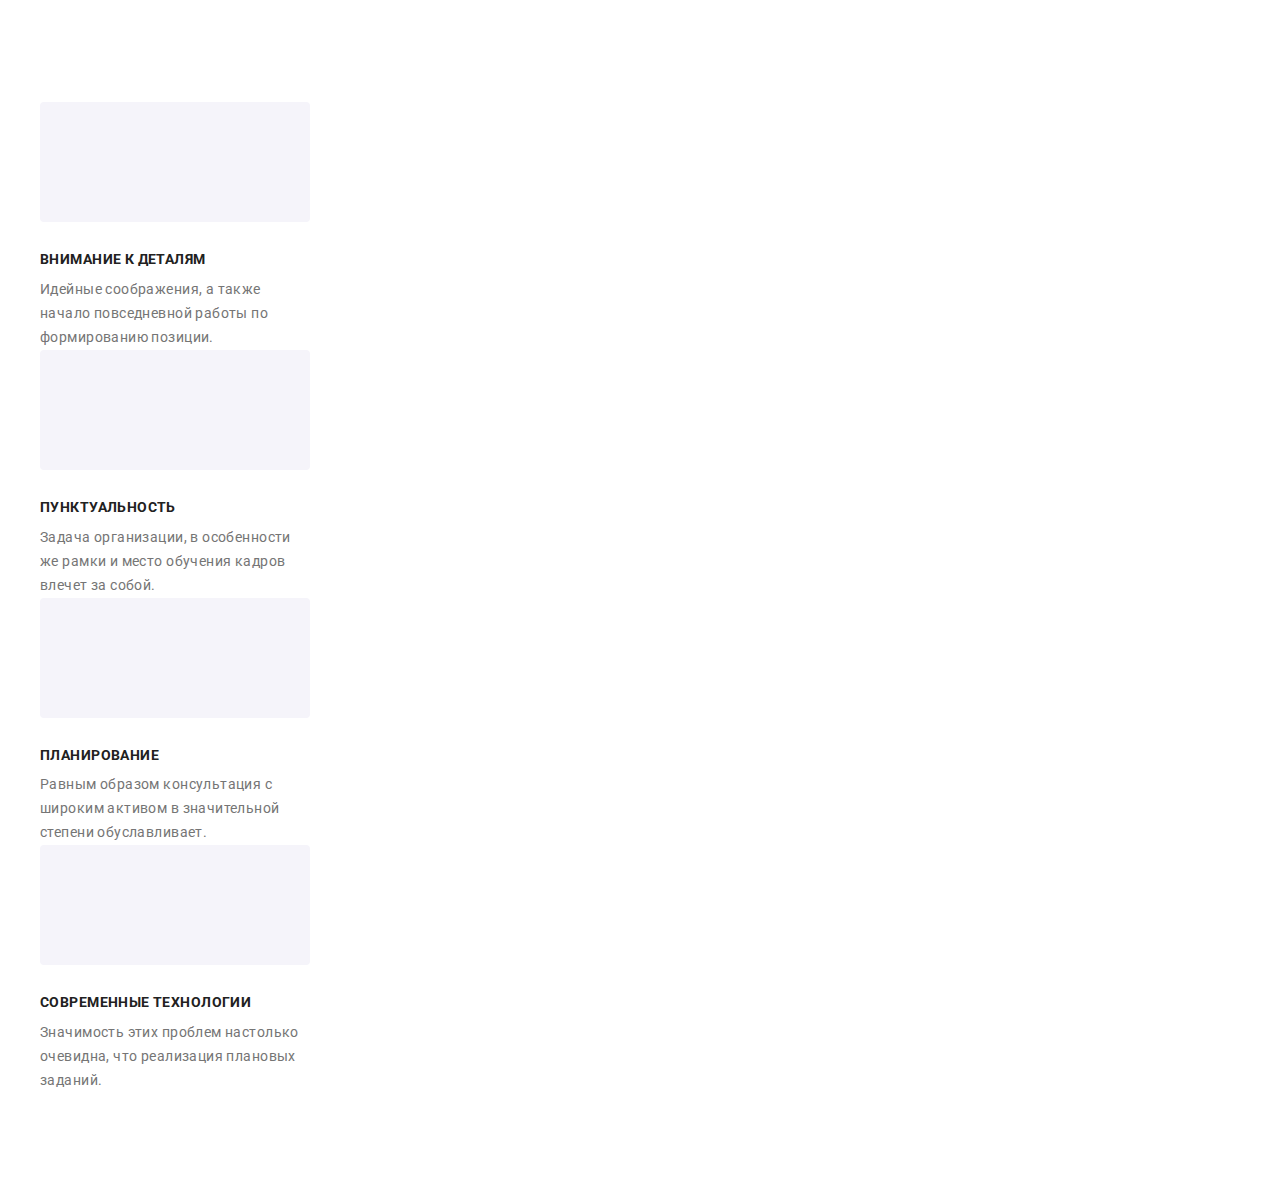
==== index.html @ 03d28233 "2 commit 8 hw" ====
<!DOCTYPE html>
<html lang="ru">
  <head>
    <meta charset="UTF-8" />
    <meta http-equiv="X-UA-Compatible" content="IE=edge" />
    <meta name="viewport" content="width=device-width, initial-scale=1.0" />
    <title>Web Studio</title>
    <!--Progect Fonts-->
    <link rel="preconnect" href="https://fonts.googleapis.com" />
    <link rel="preconnect" href="https://fonts.gstatic.com" crossorigin />
    <link
      href="https://fonts.googleapis.com/css2?family=Raleway:wght@700&family=Roboto:wght@400;500;700;900&display=swap"
      rel="stylesheet"
    />
    <!--Normalise-->
    <link
      rel="stylesheet"
      href="https://cdnjs.cloudflare.com/ajax/libs/modern-normalize/1.1.0/modern-normalize.min.css"
      integrity="sha512-wpPYUAdjBVSE4KJnH1VR1HeZfpl1ub8YT/NKx4PuQ5NmX2tKuGu6U/JRp5y+Y8XG2tV+wKQpNHVUX03MfMFn9Q=="
      crossorigin="anonymous"
      referrerpolicy="no-referrer"
    />
    <!-- _____Styles___CSS____ -->
    <link rel="stylesheet" href="./css/main.min.css" />
  </head>
  <body>
    <!-- <header class="header">
      <div class="container header__container">
        <a href="./" aria-label="Логотип сайта Web Studio" class="logo"
          ><span class="logo__web">Web</span>Studio</a>
       
        <nav class="nav">
          <ul class="nav__site">
            <li class="item nav__item">
              <a class="link-studio nav__link--studio" href="./index.html">Студия</a>
            </li>
            <li class="item nav__item">
              <a class="link nav__link" href="./portfolio.html">Портфолио</a>
            </li>
            <li class="item nav__item">
              <a class="link nav__link" href="#">Контакты</a>
            </li>
          </ul>
        </nav>
       

        <ul class="contact">
          <li class="item contact__item">
            <a class="link contact__link" href="mailto:info@devstudio.com">
              <svg class="contact__icon" width="16" height="12">
                <use href="./image/symbol-defs1.svg#icon-emaile-icon"></use>
              </svg>
              info@devstudio.com</a
            >
          </li>
          <li class="item contact__item">
            <a class="link contact__link" href="tel:380961111111:">
              <svg class="contact__icon" width="10" height="16">
                <use href="./image/symbol-defs1.svg#icon-mobile-icon"></use>
              </svg>
              +38 096 111 11 11</a
            >
          </li>
        </ul>
      </div>
    </header> -->
    <main class="main">
      <!-- <section class="hero">
        <div class="container">
          <h1 class="hero__title">Эффективные решения для вашего бизнеса</h1>
          <button type="button" class="button hero__button" data-modal-open>Заказать услугу</button>

          <div class="form__backdrop is-hidden" data-modal>
            <div class="form__modal">
              <button class="form__button-close" data-modal-close>
                <svg class="form__close-icon" width="18" height="18">
                  <use href="./image/symbol-defs1.svg#icon-close"></use>
                </svg>
              </button>

              <form class="form" name="clform" autocomplete="on">
                <p class="form__title">Оставьте свои данные, мы вам перезвоним</p>
                <div class="form__field">
                  <label class="form__label user-name">
                    <span class="form__text">Имя</span>
                    <input class="form__input" type="text" name="user-name" autofocus />
                    <svg class="form__icon" width="18" height="18">
                      <use href="./image/symbol-defs1.svg#icon-user-name"></use>
                    </svg>
                  </label>
                </div>

                <div class="form__field">
                  <label class="form__label phon-number">
                    <span class="form__text">Телефон</span>
                    <input class="form__input" type="tel" name="user-telephon" />
                    <svg class="form__icon" width="18" height="18">
                      <use href="./image/symbol-defs1.svg#icon-phone"></use>
                    </svg>
                  </label>
                </div>
                <div class="form__field">
                  <label class="form__label user-email">
                    <span class="form__text">Почта</span>
                    <input class="form__input" type="email" name="user-email" />
                    <svg class="form__icon" width="18" height="18">
                      <use href="./image/symbol-defs1.svg#icon-email"></use>
                    </svg>
                  </label>
                </div>
                <div class="form__field">
                  <label class="form__label user-coment">
                    <span class="form__text form-coment">Комментарий</span>
                    <textarea
                      class="form__textarea form__input"
                      name="coments"
                      rows="5"
                      placeholder="Введите текст"
                    ></textarea>
                  </label>
                </div>
                <div class="form__field check-field">
                  <label class="form__label form__checkbox">
                    <input
                      class="form__checkbox-input visually-hidden"
                      type="checkbox"
                      name="contract"
                    />
                    <span class="form__custom-check">
                      <svg class="form__check" width="11" height="8">
                        <use href="./image/symbol-defs1.svg#icon-check"></use>
                      </svg>
                    </span>

                    <span class="form__contract"
                      >Соглашаюсь с рассылкой и принимаю
                      <a class="link__form" href="">Условия договора</a>
                    </span>
                  </label>
                </div>

                <button class="form__button-submit" type="submit">Отправить</button>
              </form>
            </div>
          </div>
        </div>
      </section> -->

      <!-- Особенности-->
      <section class="features">
        <div class="container">
          <h2 class="features__section-title visually-hidden">Наши особенности</h2>
          <ul class="features__list">
            <li class="features__item">
              <div class="features__bgr-icon">
                <svg class="features__icon" width="70" height="70">
                  <use href="./image/symbol-defs1.svg#icon-antenna"></use>
                </svg>
              </div>

              <h3 class="features__second-title">Внимание к деталям</h3>
              <p class="features__text">
                Идейные соображения, а также начало повседневной работы по формированию позиции.
              </p>
            </li>
            <li class="features__item">
              <div class="features__bgr-icon">
                <svg class="features__icon" width="70" height="70">
                  <use href="./image/symbol-defs1.svg#icon-clock"></use>
                </svg>
              </div>
              <h3 class="features__second-title">Пунктуальность</h3>
              <p class="features__text">
                Задача организации, в особенности же рамки и место обучения кадров влечет за собой.
              </p>
            </li>
            <li class="features__item">
              <div class="features__bgr-icon">
                <svg class="features__icon" width="70" height="70">
                  <use href="./image/symbol-defs1.svg#icon-diagram"></use>
                </svg>
              </div>
              <h3 class="features__second-title">Планирование</h3>
              <p class="features__text">
                Равным образом консультация с широким активом в значительной степени обуславливает.
              </p>
            </li>
            <li class="features__item">
              <div class="features__bgr-icon">
                <svg class="features__icon" width="70" height="70">
                  <use href="./image/symbol-defs1.svg#icon-astronaut"></use>
                </svg>
              </div>
              <h3 class="features__second-title">Современные технологии</h3>
              <p class="features__text">
                Значимость этих проблем настолько очевидна, что реализация плановых заданий.
              </p>
            </li>
          </ul>
        </div>
      </section>
      <!--Чем мы занимаемся-->
      <!-- <section class="services">
        <div class="container">
          <h2 class="services__title">Чем мы занимаемся</h2>
          <ul class="services__list">
            <li class="services__item">
              <img
                class="services__image"
                src="./image/what-doing/img.jpg"
                alt="изображон  компютер с кодом"
                width="370"
                height="294"
              />
              <p class="services__text-img">Десктопные приложения</p>
            </li>
            <li class="services__item">
              <img
                class="services__image"
                src="./image/what-doing/img-1.jpg"
                alt="ноутбук и телефон"
                width="370"
                height="294"
              />
              <p class="services__text-img">Мобильные приложения</p>
            </li>
            <li class="services__item">
              <img
                class="services__image"
                src="./image/what-doing/img-2.jpg"
                alt="планшет"
                width="370"
                height="294"
              />
              <p class="services__text-img">Дизайнерские решения</p>
            </li>
          </ul>
        </div>
      </section> -->
      <!--Наша команда-->
      <!-- <section class="team">
        <div class="container">
          <h2 class="title">Наша команда</h2>
          <ul class="team-list">
            <li class="item">
              <img
                class="image"
                src="./image/team/img.jpg"
                alt="Фото Игоря"
                width="270"
                height="260"
              />
              <div class="name">
                <h3 class="second-title">Игорь Демьяненко</h3>
                <p lang="en" class="text">Product Designer</p>
                

                <ul class="socials">
                  <li class="social-item">
                    <a
                      class="socials-link link"
                      href=""
                      target="_blank"
                      rel="noreferrer noopener"
                      aria-label="иконка"
                    >
                      <svg class="social-icon" width="20" height="20">
                        <use href="./image/symbol-defs1.svg#icon-instagram"></use>
                      </svg>
                    </a>
                  </li>
                  <li class="social-item">
                    <a
                      class="socials-link link"
                      href=""
                      target="_blank"
                      rel="noreferrer noopener"
                      aria-label="иконка"
                    >
                      <svg class="social-icon" width="20" height="20">
                        <use href="./image/symbol-defs1.svg#icon-twitter"></use>
                      </svg>
                    </a>
                  </li>
                  <li class="social-item">
                    <a
                      class="socials-link link"
                      href=""
                      target="_blank"
                      rel="noreferrer noopener"
                      aria-label="иконка"
                    >
                      <svg class="social-icon" width="20" height="20">
                        <use href="./image/symbol-defs1.svg#icon-facebook"></use>
                      </svg>
                    </a>
                  </li>
                  <li class="social-item">
                    <a
                      class="socials-link link"
                      href=""
                      target="_blank"
                      rel="noreferrer noopener"
                      aria-label="иконка"
                    >
                      <svg class="social-icon" width="20" height="20">
                        <use href="./image/symbol-defs1.svg#icon-linkedin"></use>
                      </svg>
                    </a>
                  </li>
                </ul>
              </div>
            </li>
            <li class="item">
              <img
                class="image"
                src="./image/team/img-1.jpg"
                alt="Фото Ольги"
                width="270"
                height="260"
              />
              <div class="name">
                <h3 class="second-title">Ольга Репина</h3>
                <p lang="en" class="text">Frontend Developer</p>
              


                <ul class="socials">
                  <li class="social-item">
                    <a
                      class="socials-link link"
                      href=""
                      target="_blank"
                      rel="noreferrer noopener"
                      aria-label="иконка"
                    >
                      <svg class="social-icon" width="20" height="20">
                        <use href="./image/symbol-defs1.svg#icon-instagram"></use>
                      </svg>
                    </a>
                  </li>
                  <li class="social-item">
                    <a
                      class="socials-link link"
                      href=""
                      target="_blank"
                      rel="noreferrer noopener"
                      aria-label="иконка"
                    >
                      <svg class="social-icon" width="20" height="20">
                        <use href="./image/symbol-defs1.svg#icon-twitter"></use>
                      </svg>
                    </a>
                  </li>
                  <li class="social-item">
                    <a
                      class="socials-link link"
                      href=""
                      target="_blank"
                      rel="noreferrer noopener"
                      aria-label="иконка"
                    >
                      <svg class="social-icon" width="20" height="20">
                        <use href="./image/symbol-defs1.svg#icon-facebook"></use>
                      </svg>
                    </a>
                  </li>
                  <li class="social-item">
                    <a
                      class="socials-link link"
                      href=""
                      target="_blank"
                      rel="noreferrer noopener"
                      aria-label="иконка"
                    >
                      <svg class="social-icon" width="20" height="20">
                        <use href="./image/symbol-defs1.svg#icon-linkedin"></use>
                      </svg>
                    </a>
                  </li>
                </ul>
              </div>
            </li>
            <li class="item">
              <img
                class="image"
                src="./image/team/img-2.jpg"
                alt="Фото Николая"
                width="270"
                height="260"
              />
              <div class="name">
                <h3 class="second-title">Николай Тарасов</h3>
                <p lang="en" class="text">Marketing</p>
              


                <ul class="socials">
                  <li class="social-item">
                    <a
                      class="socials-link link"
                      href=""
                      target="_blank"
                      rel="noreferrer noopener"
                      aria-label="иконка"
                    >
                      <svg class="social-icon" width="20" height="20">
                        <use href="./image/symbol-defs1.svg#icon-instagram"></use>
                      </svg>
                    </a>
                  </li>
                  <li class="social-item">
                    <a
                      class="socials-link link"
                      href=""
                      target="_blank"
                      rel="noreferrer noopener"
                      aria-label="иконка"
                    >
                      <svg class="social-icon" width="20" height="20">
                        <use href="./image/symbol-defs1.svg#icon-twitter"></use>
                      </svg>
                    </a>
                  </li>
                  <li class="social-item">
                    <a
                      class="socials-link link"
                      href=""
                      target="_blank"
                      rel="noreferrer noopener"
                      aria-label="иконка"
                    >
                      <svg class="social-icon" width="20" height="20">
                        <use href="./image/symbol-defs1.svg#icon-facebook"></use>
                      </svg>
                    </a>
                  </li>
                  <li class="social-item">
                    <a
                      class="socials-link link"
                      href=""
                      target="_blank"
                      rel="noreferrer noopener"
                      aria-label="иконка"
                    >
                      <svg class="social-icon" width="20" height="20">
                        <use href="./image/symbol-defs1.svg#icon-linkedin"></use>
                      </svg>
                    </a>
                  </li>
                </ul>
              </div>
            </li>
            <li class="item">
              <img
                class="image"
                src="./image/team/img-3.jpg"
                alt="Фото Михаила"
                width="270"
                height="260"
              />
              <div class="name">
                <h3 class="second-title">Михаил Ермаков</h3>
                <p lang="en" class="text">UI Designer</p>
              


                <ul class="socials">
                  <li class="social-item">
                    <a
                      class="socials-link"
                      href=""
                      target="_blank"
                      rel="noreferrer noopener"
                      aria-label="иконка instagram"
                    >
                      <svg class="social-icon" width="20" height="20">
                        <use href="./image/symbol-defs1.svg#icon-instagram"></use>
                      </svg>
                    </a>
                  </li>
                  <li class="social-item">
                    <a
                      class="socials-link link"
                      href=""
                      target="_blank"
                      rel="noreferrer noopener"
                      aria-label="иконка twitter"
                    >
                      <svg class="social-icon" width="20" height="20">
                        <use href="./image/symbol-defs1.svg#icon-twitter"></use>
                      </svg>
                    </a>
                  </li>
                  <li class="social-item">
                    <a
                      class="socials-link link"
                      href=""
                      target="_blank"
                      rel="noreferrer noopener"
                      aria-label="иконка facebook"
                    >
                      <svg class="social-icon" width="20" height="20">
                        <use href="./image/symbol-defs1.svg#icon-facebook"></use>
                      </svg>
                    </a>
                  </li>
                  <li class="social-item">
                    <a
                      class="socials-link link"
                      href=""
                      target="_blank"
                      rel="noreferrer noopener"
                      aria-label="иконка linkedin"
                    >
                      <svg class="social-icon" width="20" height="20">
                        <use href="./image/symbol-defs1.svg#icon-linkedin"></use>
                      </svg>
                    </a>
                  </li>
                </ul>
              </div>
            </li>
          </ul>
        </div>
      </section> -->
      <!-- Постоянные клиенты-->
      <!-- <section class="our-client">
        <div class="container">
          <h2 class="title client-title">Постоянные клиенты</h2>
          <ul class="list client-list">
            <li class="client-item item">
              <a
                class="link client-link"
                href=""
                target="_blank"
                rel="noreferrer noopener"
                aria-label="логотип компании YA & CO"
              >
                <svg class="company-logo" width="106" height="60">
                  <use href="./image/symbol-defs1.svg#icon-logo-cl1"></use>
                </svg>
              </a>
            </li>
            <li class="client-item item">
              <a
                class="link client-link"
                href=""
                target="_blank"
                rel="noreferrer noopener"
                aria-label="логотип компании Tagline Here"
              >
                <svg class="company-logo" width="106" height="60">
                  <use href="./image/symbol-defs1.svg#icon-logo-cl2"></use>
                </svg>
              </a>
            </li>
            <li class="client-item item">
              <a
                class="link client-link"
                href=""
                target="_blank"
                rel="noreferrer noopener"
                aria-label="логотип компании Company"
              >
                <svg class="company-logo" width="106" height="60">
                  <use href="./image/symbol-defs1.svg#icon-logo-cl3"></use>
                </svg>
              </a>
            </li>
            <li class="client-item item">
              <a
                class="link client-link"
                href=""
                target="_blank"
                rel="noreferrer noopener"
                aria-label="логотип компании FOSTER PETERS"
              >
                <svg class="company-logo" width="106" height="60">
                  <use href="./image/symbol-defs1.svg#icon-logo-cl4"></use>
                </svg>
              </a>
            </li>
            <li class="client-item item">
              <a
                class="link client-link"
                href=""
                target="_blank"
                rel="noreferrer noopener"
                aria-label="логотип компании Brand"
              >
                <svg class="company-logo" width="106" height="60">
                  <use href="./image/symbol-defs1.svg#icon-logo-cl5"></use>
                </svg>
              </a>
            </li>
            <li class="client-item item">
              <a
                class="link client-link"
                href=""
                target="_blank"
                rel="noreferrer noopener"
                aria-label="логотип компании Tag Line"
              >
                <svg class="company-logo" width="106" height="60">
                  <use href="./image/symbol-defs1.svg#icon-logo-cl6"></use>
                </svg>
              </a>
            </li>
          </ul>
        </div>
      </section> -->
    </main>
    <!-- <footer class="footer">
      <div class="container footer-container">
        <div class="one-two">
          <a href="./" aria-label="Логотип сайта Web Studio" class="logo"
            ><span class="logo__web">Web</span>Studio</a
          >

          <address class="address">
            <p class="text">г. Киев, пр-т Леси Украинки, 26</p>
            <ul class="address-list">
              <li class="item address-item">
                <a href="mailto:info@devstudio.com" class="link">info@devstudio.com</a>
              </li>
              <li class="item address-item">
                <a href="tel:380961111111:" class="link">+38 096 111 11 11</a>
              </li>
            </ul>
          </address>
        </div>
        <div class="one-two">
          <h2 class="title-social">присоединяйтесь</h2>
          <ul class="socials">
            <li class="social-item">
              <a
                class="socials-link link"
                href=""
                target="_blank"
                rel="noreferrer noopener"
                aria-label="иконка instagram"
              >
                <svg class="social-icon" width="20" height="20">
                  <use href="./image/symbol-defs1.svg#icon-instagram"></use>
                </svg>
              </a>
            </li>
            <li class="social-item">
              <a
                class="socials-link link"
                href=""
                target="_blank"
                rel="noreferrer noopener"
                aria-label="иконка twitter"
              >
                <svg class="social-icon" width="20" height="20">
                  <use href="./image/symbol-defs1.svg#icon-twitter"></use>
                </svg>
              </a>
            </li>
            <li class="social-item">
              <a
                class="socials-link link"
                href=""
                target="_blank"
                rel="noreferrer noopener"
                aria-label="иконка facebook"
              >
                <svg class="social-icon" width="20" height="20">
                  <use href="./image/symbol-defs1.svg#icon-facebook"></use>
                </svg>
              </a>
            </li>
            <li class="social-item">
              <a
                class="socials-link link"
                href=""
                target="_blank"
                rel="noreferrer noopener"
                aria-label="иконка linkedin"
              >
                <svg class="social-icon" width="20" height="20">
                  <use href="./image/symbol-defs1.svg#icon-linkedin"></use>
                </svg>
              </a>
            </li>
          </ul>
        </div>

      

        <div class="one-two sibscribe">
          <p class="title-social footer-">Подпишитесь на рассылку</p>
          <form class="subscribe-form">
            <label class="footer-lable">
              <input
                class="input-email"
                type="email"
                name="e-mail"
                autocomplete="on"
                placeholder="E-mail"
              />
            </label>
            <button class="form__button-submit">
              Подписаться
              <svg class="telegram-icon" width="24" height="24">
                <use href="./image/symbol-defs1.svg#icon-telegram"></use>
              </svg>
            </button>
          </form>
        </div>
      </div>
    </footer> -->
    <!-- <script src="./js/modal.js"></script> -->
  </body>
</html>
---- css/main.min.css ----
:root{--backgr-header: #ffffff;--backgr-hero: #2f303a;--backgr-team: #f5f4fa;--color-button: #2196f3;--color-title: #212121;--border-img: #eeeeee;--animation: 250ms cubic-bezier(0.4, 0, 0.2, 1);--fast-anim: 250ms}.visually-hidden{position:absolute;white-space:nowrap;width:1px;height:1px;overflow:hidden;border:0;padding:0;clip:rect(0 0 0 0);-webkit-clip-path:inset(50%);clip-path:inset(50%);margin:-1px}body{font-family:'Roboto', sans-serif;color:#757575}.link{font-weight:500;font-size:14px;line-height:1.14;letter-spacing:0.02em;color:#212121;text-decoration:none;-webkit-transition:color var(--animation);transition:color var(--animation)}.link:hover,.link:focus{color:#2196f3}h1,h2,h3,h4,h5,h6,p{margin:0}ul{list-style:none;margin:0;padding:0}.item{list-style-type:none}.container{width:1200px;padding-left:15px;padding-right:15px;margin-right:auto;margin-left:auto}@media screen and (min-width: 480px){.container{width:480px}}@media screen and (min-width: 768px){.container{width:768px}}@media screen and (min-width: 1200px){.container{width:1200px}}.logo{padding-top:25px;padding-bottom:25px;margin-right:93px;font-family:'Raleway';font-weight:700;font-size:26px;line-height:1.2;letter-spacing:0.03em;text-decoration:none;color:#212121}.logo__web{color:var(--color-button)}.footer .logo{display:block;color:#ffffff;margin-bottom:30px;margin-right:0;padding-top:0;padding-bottom:0}.hero__button{width:200px;padding-top:10px;padding-bottom:10px;background-color:#2196f3;-webkit-box-shadow:0px 4px 4px rgba(110,72,72,0.15);box-shadow:0px 4px 4px rgba(110,72,72,0.15);border-radius:4px;font-weight:700;font-size:16px;line-height:1.88;letter-spacing:0.06em;cursor:pointer;color:#ffffff;border:0}.filtr .button{font-weight:500;font-size:16px;line-height:1.62;text-align:center;letter-spacing:0.03em;cursor:pointer;background-color:#f5f4fa;color:#212121;border:0;border-radius:4px;padding-top:6px;padding-bottom:6px;padding-right:22px;padding-left:22px;-webkit-transition:background-color var(--animation),color var(--animation),-webkit-box-shadow var(--animation);transition:background-color var(--animation),color var(--animation),-webkit-box-shadow var(--animation);transition:background-color var(--animation),color var(--animation),box-shadow var(--animation);transition:background-color var(--animation),color var(--animation),box-shadow var(--animation),-webkit-box-shadow var(--animation)}.filtr .button:hover,.filtr .button:focus{background-color:var(--color-button);color:var(--backgr-header);-webkit-box-shadow:0px 3px 1px rgba(0,0,0,0.1),0px 1px 2px rgba(0,0,0,0.08),0px 2px 2px rgba(0,0,0,0.12);box-shadow:0px 3px 1px rgba(0,0,0,0.1),0px 1px 2px rgba(0,0,0,0.08),0px 2px 2px rgba(0,0,0,0.12)}.button-all{font-weight:500;font-size:16px;line-height:1.62;text-align:center;letter-spacing:0.03em;cursor:pointer;background-color:var(--color-button);color:var(--backgr-header);border:0;border-radius:4px;-webkit-box-shadow:0px 3px 1px rgba(0,0,0,0.1),0px 1px 2px rgba(0,0,0,0.08),0px 2px 2px rgba(0,0,0,0.12);box-shadow:0px 3px 1px rgba(0,0,0,0.1),0px 1px 2px rgba(0,0,0,0.08),0px 2px 2px rgba(0,0,0,0.12);padding-top:6px;padding-bottom:6px;padding-right:22px;padding-left:22px}.form__backdrop{position:fixed;top:0;left:0;z-index:10;width:100%;height:100%;background-color:rgba(0,0,0,0.2);-webkit-transition:opacity var(--very-fast-anim),visibility var(--very-fast-anim);transition:opacity var(--very-fast-anim),visibility var(--very-fast-anim)}.form__backdrop.is-hidden{opacity:0;visibility:hidden;pointer-events:none}.form__modal{position:absolute;top:50%;left:50%;-webkit-transform:translate(-50%, -50%);transform:translate(-50%, -50%);width:528px;padding:40px;background-color:#fff;-webkit-box-shadow:0px 1px 3px rgba(0,0,0,0.12),0px 1px 1px rgba(0,0,0,0.14),0px 2px 1px rgba(0,0,0,0.2);box-shadow:0px 1px 3px rgba(0,0,0,0.12),0px 1px 1px rgba(0,0,0,0.14),0px 2px 1px rgba(0,0,0,0.2);border-radius:4px;-webkit-transition:opacity 250ms ease-in-out 400ms, -webkit-transform 250ms ease-in-out 400ms;transition:opacity 250ms ease-in-out 400ms, -webkit-transform 250ms ease-in-out 400ms;transition:transform 250ms ease-in-out 400ms, opacity 250ms ease-in-out 400ms;transition:transform 250ms ease-in-out 400ms, opacity 250ms ease-in-out 400ms, -webkit-transform 250ms ease-in-out 400ms;-webkit-transform:translate(-50%, -50%) scale(1);transform:translate(-50%, -50%) scale(1);opacity:1}.form__backdrop.is-hidden .form__modal{-webkit-transform:translate(-50%, -50%) scale(0.4);transform:translate(-50%, -50%) scale(0.4);opacity:0}.form__button-close{position:absolute;top:8px;right:8px;display:-webkit-box;display:-ms-flexbox;display:flex;padding:0;width:30px;height:30px;border:1px solid rgba(0,0,0,0.1);-webkit-box-align:center;-ms-flex-align:center;align-items:center;-webkit-box-pack:center;-ms-flex-pack:center;justify-content:center;border-radius:50%;background-color:#fff;cursor:pointer;-webkit-transition:fill 250ms cubic-bezier(0.4, 0, 0.2, 1);transition:fill 250ms cubic-bezier(0.4, 0, 0.2, 1)}.form__button-close:hover,.form__button-close:focus{fill:var(--color-button)}.form__title{margin-bottom:10px;font-weight:700;font-size:20px;line-height:1.15;text-align:center;letter-spacing:0.03em;color:#212121}.form__field{text-align:left;position:relative;margin-bottom:10px}.form__label{position:relative;display:block;font-weight:400;font-size:12px;line-height:1.17;letter-spacing:0.01em;color:#757575}.form__text{display:block;margin-bottom:4px}.form__input{width:100%;min-height:40px;padding:12px 42px;outline:transparent;border:1px solid rgba(33,33,33,0.2);border-radius:4px;cursor:pointer;-webkit-transition:border-color 250ms cubic-bezier(0.4, 0, 0.2, 1),fill 250ms cubic-bezier(0.4, 0, 0.2, 1);transition:border-color 250ms cubic-bezier(0.4, 0, 0.2, 1),fill 250ms cubic-bezier(0.4, 0, 0.2, 1)}.form__input:focus,.form__input:hover{border-color:var(--color-button)}.form__input:focus+.form__icon,.form__input:hover+.form__icon{fill:var(--color-button)}.form__icon{position:absolute;bottom:11px;left:12px;fill:#212121}.form__textarea{height:120px;padding-left:16px;resize:none}.check-field{margin-bottom:30px}.form__checkbox-input{width:16px;height:15px;background-color:#212121}.form__checkbox-input:checked+.form__custom-check{background-color:var(--color-button);border-color:var(--color-button)}.form__checkbox-input:focus+.form__custom-check,.form__checkbox-input:hover+.form__custom-check{border-color:var(--color-button)}.form__checkbox-input:checked+.form__custom-check .form__check{opacity:1}.form__button-submit{padding-top:10px;padding-bottom:10px;padding-left:28px;padding-right:28px;background-color:#2196f3;-webkit-box-shadow:0px 4px 4px rgba(0,0,0,0.15);box-shadow:0px 4px 4px rgba(0,0,0,0.15);border-radius:4px;font-weight:700;font-size:16px;line-height:1.88;letter-spacing:0.06em;cursor:pointer;color:#ffffff;border:0}.form__contract{font-weight:400;font-size:14px;line-height:1.46;letter-spacing:0.03em;color:#757575}.link__form{color:var(--color-button)}.form__checkbox{display:-webkit-box;display:-ms-flexbox;display:flex;-webkit-box-align:center;-ms-flex-align:center;align-items:center;-webkit-box-pack:center;-ms-flex-pack:center;justify-content:center;cursor:pointer}.form__custom-check{display:-webkit-box;display:-ms-flexbox;display:flex;-webkit-box-align:center;-ms-flex-align:center;align-items:center;-webkit-box-pack:center;-ms-flex-pack:center;justify-content:center;width:16px;height:15px;margin-right:7px;border:2px solid #212121;border-radius:2px;-webkit-transition:background-color 250ms cubic-bezier(0.4, 0, 0.2, 1),border-color 250ms cubic-bezier(0.4, 0, 0.2, 1);transition:background-color 250ms cubic-bezier(0.4, 0, 0.2, 1),border-color 250ms cubic-bezier(0.4, 0, 0.2, 1)}.form__check{fill:#fff;opacity:0;-webkit-transition:opacity 250ms cubic-bezier(0.4, 0, 0.2, 1);transition:opacity 250ms cubic-bezier(0.4, 0, 0.2, 1)}.social-icon{fill:#afb1b8;-webkit-transition:fill 250ms cubic-bezier(0.4, 0, 0.2, 1);transition:fill 250ms cubic-bezier(0.4, 0, 0.2, 1)}.socials{display:-webkit-box;display:-ms-flexbox;display:flex;-webkit-box-pack:center;-ms-flex-pack:center;justify-content:center;-webkit-box-align:center;-ms-flex-align:center;align-items:center}.social-item:not(:last-child){margin-right:10px}.socials-link{display:-webkit-box;display:-ms-flexbox;display:flex;width:44px;height:44px;background-color:#ffffff;border-radius:50%;-webkit-box-align:center;-ms-flex-align:center;align-items:center;-webkit-box-pack:center;-ms-flex-pack:center;justify-content:center;-webkit-transition:background-color 250ms cubic-bezier(0.4, 0, 0.2, 1);transition:background-color 250ms cubic-bezier(0.4, 0, 0.2, 1)}.socials-link:hover,.socials-link:focus{background-color:var(--color-button)}.socials-link:hover .social-icon,.socials-link:focus .social-icon{fill:#ffffff}.one-two:not(:last-child){margin-right:70px}.one-two .social-icon{fill:var(--backgr-header)}.one-two .socials{display:-webkit-box;display:-ms-flexbox;display:flex;-webkit-box-pack:center;-ms-flex-pack:center;justify-content:center;-webkit-box-align:center;-ms-flex-align:center;align-items:center}.one-two .social-item:not(:last-child){margin-right:10px}.one-two .socials-link{display:-webkit-box;display:-ms-flexbox;display:flex;width:44px;height:44px;background-color:rgba(255,255,255,0.1);border-radius:50%;-webkit-box-align:center;-ms-flex-align:center;align-items:center;-webkit-box-pack:center;-ms-flex-pack:center;justify-content:center}.one-two .socials-link:hover,.one-two .socials-link:focus{background-color:var(--color-button)}.one-two .socials-link:hover .social-icon,.one-two .socials-link:focus .social-icon{fill:#ffffff}.header{background-color:var(--backgr-header);border-bottom:1px solid #ececec}.header__container{display:-webkit-box;display:-ms-flexbox;display:flex;-webkit-box-align:center;-ms-flex-align:center;align-items:center}.nav__site{display:-webkit-box;display:-ms-flexbox;display:flex}.nav__link--studio{padding-top:32px;padding-bottom:32px}.nav__link,.nav__link--studio,.nav__link--portfolio{padding-top:32px;padding-bottom:32px}.nav__item+.nav__item{margin-left:50px}.contact{display:-webkit-box;display:-ms-flexbox;display:flex;margin-left:auto}.contact__link{font-weight:500;font-size:14px;line-height:1.14;letter-spacing:0.02em;color:#757575;text-decoration:none;-webkit-transition:color var(--animation);transition:color var(--animation)}.contact__link:hover,.contact__link:focus{color:#2196f3}.contact__link{display:block;padding-top:25px;padding-bottom:25px}.contact__item+.contact__item{margin-left:50px}.contact__icon{fill:currentColor;margin-right:10px}.hero{background-color:var(--backgr-hero);text-align:center;font-family:inherit;width:1600px;height:600px;margin-right:auto;margin-left:auto;padding-top:200px;padding-bottom:200px;background-image:-webkit-gradient(linear, left top, left bottom, from(rgba(47,48,58,0.4)), to(rgba(47,48,58,0.4))),url("../image/hero/hero.jpg");background-image:linear-gradient(rgba(47,48,58,0.4), rgba(47,48,58,0.4)),url("../image/hero/hero.jpg")}.hero__title{width:696px;margin-right:auto;margin-left:auto;margin-bottom:30px;font-weight:900;font-size:44px;line-height:1.36;text-align:center;letter-spacing:0.06em;text-transform:uppercase;color:#ffffff}.features{padding-top:94px;padding-bottom:94px;background-color:var(--backgr-work)}.features__item{list-style-type:none}.features__item{width:270px}.features__second-title{font-weight:700;font-size:14px;line-height:1.14;letter-spacing:0.03em;text-transform:uppercase;color:#212121;margin-bottom:10px}.features__text{font-size:14px;line-height:1.71;letter-spacing:0.03em;color:#757575}.features__bgr-icon{display:-webkit-box;display:-ms-flexbox;display:flex;background-color:#f5f4fa;height:120px;-webkit-box-pack:center;-ms-flex-pack:center;justify-content:center;-webkit-box-align:center;-ms-flex-align:center;align-items:center;margin-bottom:30px;border-radius:4px}.services{padding-bottom:94px;background-color:var(--backgr-work)}.services__title{font-weight:700;font-size:36px;line-height:1.17;text-align:center;letter-spacing:0.03em;color:var(--color-title);margin-bottom:50px}.services__list{position:relative;display:-webkit-box;display:-ms-flexbox;display:flex}.services__image{display:block}.services__item+.services__item{margin-left:30px}.services__text-img{position:absolute;bottom:0;display:-webkit-box;display:-ms-flexbox;display:flex;width:370px;height:70px;-webkit-box-align:center;-ms-flex-align:center;align-items:center;-webkit-box-pack:center;-ms-flex-pack:center;justify-content:center;font-weight:700;font-size:14px;line-height:1.14;text-align:center;letter-spacing:0.03em;text-transform:uppercase;color:#ffffff;background-color:rgba(47,48,58,0.8)}.image{display:block}.team .second-title{font-weight:500;font-size:16px;line-height:1.19;text-align:center;letter-spacing:0.03em;color:var(--color-title);margin-bottom:10px}.team .text{font-size:16px;line-height:1.19;text-align:center;letter-spacing:0.03em;margin-bottom:16px;color:#757575}.team .title{font-weight:700;font-size:36px;line-height:1.17;text-align:center;letter-spacing:0.03em;color:var(--color-title);margin-bottom:50px}.team-list{display:-webkit-box;display:-ms-flexbox;display:flex}.team-list .item+.item{margin-left:30px}.team-list .item{-webkit-box-shadow:0px 1px 3px rgba(0,0,0,0.12),0px 1px 1px rgba(0,0,0,0.14),0px 2px 1px rgba(0,0,0,0.2);box-shadow:0px 1px 3px rgba(0,0,0,0.12),0px 1px 1px rgba(0,0,0,0.14),0px 2px 1px rgba(0,0,0,0.2);border-radius:0px 0px 4px 4px}.team{padding-top:94px;padding-bottom:94px;background-color:var(--backgr-team)}.name{padding-top:30px;padding-bottom:30px;background-color:#ffffff;-webkit-box-shadow:0px 1px 3px rgba(0,0,0,0.12),0px 1px 1px rgba(0,0,0,0.14),0px 2px 1px rgba(0,0,0,0.2);box-shadow:0px 1px 3px rgba(0,0,0,0.12),0px 1px 1px rgba(0,0,0,0.14),0px 2px 1px rgba(0,0,0,0.2);border-radius:0px 0px 4px 4px}.client-title{font-weight:700;font-size:36px;line-height:1.17;text-align:center;letter-spacing:0.03em;color:var(--color-title);margin-bottom:50px}.our-client{padding-top:94px;padding-bottom:94px}.client-item{width:170px;height:92px}.client-link{display:-webkit-box;display:-ms-flexbox;display:flex;-webkit-box-align:center;-ms-flex-align:center;align-items:center;-webkit-box-pack:center;-ms-flex-pack:center;justify-content:center;width:100%;height:100%;border:1px solid #afb1b8;border-radius:4px;-webkit-transition:background-color 250ms cubic-bezier(0.4, 0, 0.2, 1);transition:background-color 250ms cubic-bezier(0.4, 0, 0.2, 1)}.client-link:hover,.client-link:focus{border-color:var(--color-button)}.client-link:hover .company-logo,.client-link:focus .company-logo{fill:var(--color-button)}.client-item:not(:last-child){margin-right:30px}.client-list{display:-webkit-box;display:-ms-flexbox;display:flex}.company-logo{width:106px;height:60px;fill:#afb1b8;-webkit-transition:fill 250ms cubic-bezier(0.4, 0, 0.2, 1);transition:fill 250ms cubic-bezier(0.4, 0, 0.2, 1)}.footer .text{font-size:14px;line-height:1.71;letter-spacing:0.03em;color:#ffffff}.footer .link{display:block;font-size:14px;line-height:1.71;letter-spacing:0.03em;color:rgba(255,255,255,0.6)}.footer .link:hover,.footer .link:focus{color:#2196f3}.address .text{margin-bottom:9px}.address-item:not(:last-child){margin-bottom:9px}.footer{padding-top:60px;padding-bottom:60px;background-color:var(--backgr-hero)}.footer-container{display:-webkit-box;display:-ms-flexbox;display:flex;-webkit-box-align:baseline;-ms-flex-align:baseline;align-items:baseline}.title-social{font-weight:700;font-size:14px;line-height:1.14;letter-spacing:0.03em;text-transform:uppercase;color:#ffffff;margin-bottom:20px}.one-two:not(:last-child){margin-right:70px}.one-two .social-icon{fill:var(--backgr-header)}.one-two .socials{display:-webkit-box;display:-ms-flexbox;display:flex;-webkit-box-pack:center;-ms-flex-pack:center;justify-content:center;-webkit-box-align:center;-ms-flex-align:center;align-items:center}.one-two .social-item:not(:last-child){margin-right:10px}.one-two .socials-link{display:-webkit-box;display:-ms-flexbox;display:flex;width:44px;height:44px;background-color:rgba(255,255,255,0.1);border-radius:50%;-webkit-box-align:center;-ms-flex-align:center;align-items:center;-webkit-box-pack:center;-ms-flex-pack:center;justify-content:center}.socials-link:hover,.socials-link:focus{background-color:var(--color-button)}.socials-link:hover .social-icon,.socials-link:focus .social-icon{fill:#ffffff}.footer-lable{width:358px;height:50px;margin-right:12px}.telegram-icon{fill:#fff;margin-left:10px}.input-email{width:358px;height:50px;padding-left:16px;background-color:#2f303a;color:#fff;outline:transparent;border:1px solid rgba(255,255,255,0.3);-webkit-filter:drop-shadow(0px 4px 4px rgba(0,0,0,0.15));filter:drop-shadow(0px 4px 4px rgba(0,0,0,0.15));border-radius:4px;cursor:pointer;-webkit-transition:border 250ms cubic-bezier(0.4, 0, 0.2, 1);transition:border 250ms cubic-bezier(0.4, 0, 0.2, 1)}.input-email:focus{border:2px solid var(--color-button)}.sibscribe .form__button-submit{display:-webkit-box;display:-ms-flexbox;display:flex;-webkit-box-align:center;-ms-flex-align:center;align-items:center;-webkit-box-pack:center;-ms-flex-pack:center;justify-content:center}.subscribe-form{display:-webkit-box;display:-ms-flexbox;display:flex}.nav__link--portfolio{position:relative;color:var(--color-button);font-family:'Roboto';font-weight:500;font-size:14px;line-height:1.14;letter-spacing:0.02em;text-decoration:none}.nav__link--portfolio::after{position:absolute;bottom:0;left:0;content:'';display:block;width:100%;height:4px;background-color:#2196f3;border-radius:2px}.title-portfolio{position:absolute;width:1px;height:1px;margin:-1px;border:0;padding:0;white-space:nowrap;-webkit-clip-path:inset(100%);clip-path:inset(100%);clip:rect(0 0 0 0);overflow:hidden}.filtr-button{padding-top:94px;padding-bottom:94px}.filtr{display:-webkit-box;display:-ms-flexbox;display:flex;padding-bottom:50px;-webkit-box-pack:center;-ms-flex-pack:center;justify-content:center}.filtr .item+.item{margin-left:8px}.link-portfolio{position:relative;color:var(--color-button);font-family:'Roboto';font-weight:500;font-size:14px;line-height:1.14;letter-spacing:0.02em;text-decoration:none}.link-portfolio::after{position:absolute;bottom:0;left:0;content:'';display:block;width:100%;height:4px;background-color:#2196f3;border-radius:2px}.title-portfolio{position:absolute;width:1px;height:1px;margin:-1px;border:0;padding:0;white-space:nowrap;-webkit-clip-path:inset(100%);clip-path:inset(100%);clip:rect(0 0 0 0);overflow:hidden}.filtr .button{font-weight:500;font-size:16px;line-height:1.62;text-align:center;letter-spacing:0.03em;cursor:pointer;background-color:#f5f4fa;color:#212121;border:0;border-radius:4px}.filtr-button{padding-top:94px;padding-bottom:94px}.filtr{display:-webkit-box;display:-ms-flexbox;display:flex;padding-bottom:50px;-webkit-box-pack:center;-ms-flex-pack:center;justify-content:center}.filtr .item+.item{margin-left:8px}.button-all{font-weight:500;font-size:16px;line-height:1.62;text-align:center;letter-spacing:0.03em;cursor:pointer;background-color:var(--color-button);color:var(--backgr-header);border:0;border-radius:4px;-webkit-box-shadow:0px 3px 1px rgba(0,0,0,0.1),0px 1px 2px rgba(0,0,0,0.08),0px 2px 2px rgba(0,0,0,0.12);box-shadow:0px 3px 1px rgba(0,0,0,0.1),0px 1px 2px rgba(0,0,0,0.08),0px 2px 2px rgba(0,0,0,0.12);padding-top:6px;padding-bottom:6px;padding-right:22px;padding-left:22px}.button:hover,.button:focus{background-color:var(--color-button);color:var(--backgr-header);-webkit-box-shadow:0px 3px 1px rgba(0,0,0,0.1),0px 1px 2px rgba(0,0,0,0.08),0px 2px 2px rgba(0,0,0,0.12);box-shadow:0px 3px 1px rgba(0,0,0,0.1),0px 1px 2px rgba(0,0,0,0.08),0px 2px 2px rgba(0,0,0,0.12)}.filtr .button{padding-top:6px;padding-bottom:6px;padding-right:22px;padding-left:22px;-webkit-transition:background-color 250ms cubic-bezier(0.4, 0, 0.2, 1),color 250ms cubic-bezier(0.4, 0, 0.2, 1),-webkit-box-shadow 250ms cubic-bezier(0.4, 0, 0.2, 1);transition:background-color 250ms cubic-bezier(0.4, 0, 0.2, 1),color 250ms cubic-bezier(0.4, 0, 0.2, 1),-webkit-box-shadow 250ms cubic-bezier(0.4, 0, 0.2, 1);transition:background-color 250ms cubic-bezier(0.4, 0, 0.2, 1),color 250ms cubic-bezier(0.4, 0, 0.2, 1),box-shadow 250ms cubic-bezier(0.4, 0, 0.2, 1);transition:background-color 250ms cubic-bezier(0.4, 0, 0.2, 1),color 250ms cubic-bezier(0.4, 0, 0.2, 1),box-shadow 250ms cubic-bezier(0.4, 0, 0.2, 1),-webkit-box-shadow 250ms cubic-bezier(0.4, 0, 0.2, 1)}.image{display:block}.list-img .title{text-align:left;font-weight:700;font-size:18px;line-height:2;letter-spacing:0.06em;color:#212121;margin-bottom:4px}.list-img .text{font-size:16px;line-height:1.88;letter-spacing:0.03em;color:#757575}.address{font-style:normal}.link-studio{position:relative;color:var(--color-button);font-weight:500;font-size:14px;line-height:1.14;letter-spacing:0.02em;text-decoration:none}.link-studio::after{content:'';position:absolute;bottom:0;left:0;display:block;width:100%;height:4px;background-color:#2196f3;border-radius:2px}.list-img{display:-webkit-box;display:-ms-flexbox;display:flex;-ms-flex-wrap:wrap;flex-wrap:wrap;-webkit-box-pack:justify;-ms-flex-pack:justify;justify-content:space-between}.item-img{margin-bottom:30px}.portfolio-border{padding-top:20px;padding-bottom:20px;padding-right:24px;padding-left:24px;border-right:1px solid #eeeeee;border-bottom:1px solid #eeeeee;border-left:1px solid #eeeeee}.item-img{width:370px;margin-right:30px}.item-img:nth-child(3n){margin-right:0}.item-img:nth-last-child(-n+3){margin-bottom:0}.img-link{display:block;-webkit-transition:-webkit-box-shadow 250ms cubic-bezier(0.4, 0, 0.2, 1);transition:-webkit-box-shadow 250ms cubic-bezier(0.4, 0, 0.2, 1);transition:box-shadow 250ms cubic-bezier(0.4, 0, 0.2, 1);transition:box-shadow 250ms cubic-bezier(0.4, 0, 0.2, 1), -webkit-box-shadow 250ms cubic-bezier(0.4, 0, 0.2, 1)}.img-link:hover,.img-link:focus{-webkit-box-shadow:0px 1px 1px rgba(0,0,0,0.12),0px 4px 4px rgba(0,0,0,0.06),1px 4px 6px rgba(0,0,0,0.16);box-shadow:0px 1px 1px rgba(0,0,0,0.12),0px 4px 4px rgba(0,0,0,0.06),1px 4px 6px rgba(0,0,0,0.16)}.image-box{position:relative;overflow:hidden}.overlay-box{position:absolute;top:0;left:0;-webkit-transform:translateY(100%);transform:translateY(100%);-webkit-transition:-webkit-transform 250ms cubic-bezier(0.4, 0, 0.2, 1);transition:-webkit-transform 250ms cubic-bezier(0.4, 0, 0.2, 1);transition:transform 250ms cubic-bezier(0.4, 0, 0.2, 1);transition:transform 250ms cubic-bezier(0.4, 0, 0.2, 1), -webkit-transform 250ms cubic-bezier(0.4, 0, 0.2, 1)}.overley{width:370px;height:294px;padding-bottom:63px;padding-top:63px;padding-left:24px;padding-right:24px;font-weight:400;font-size:18px;line-height:1.56;letter-spacing:0.03em;color:#ffffff;background-color:rgba(33,150,243,0.9)}.img-link:hover .overlay-box,.img-link:focus .overlay-box{-webkit-transform:translateY(0);transform:translateY(0)}
/*# sourceMappingURL=main.min.css.map */
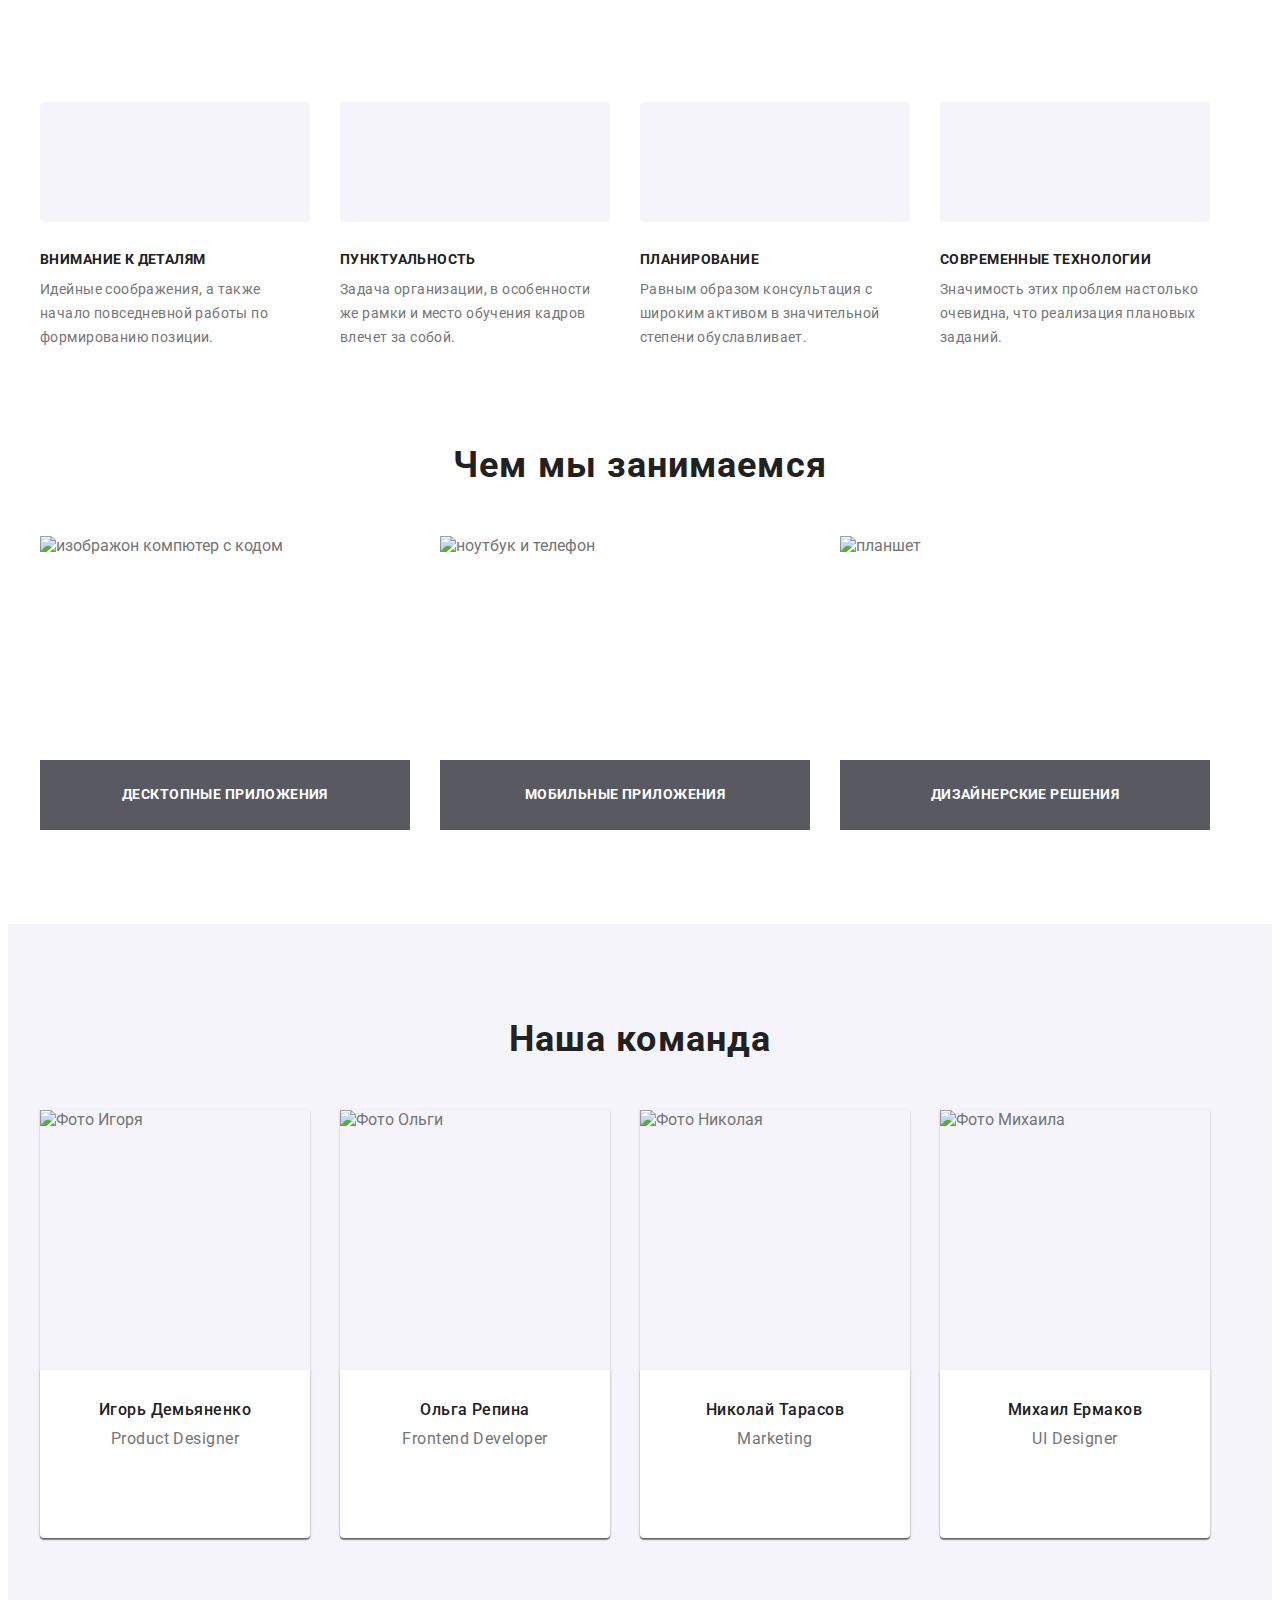
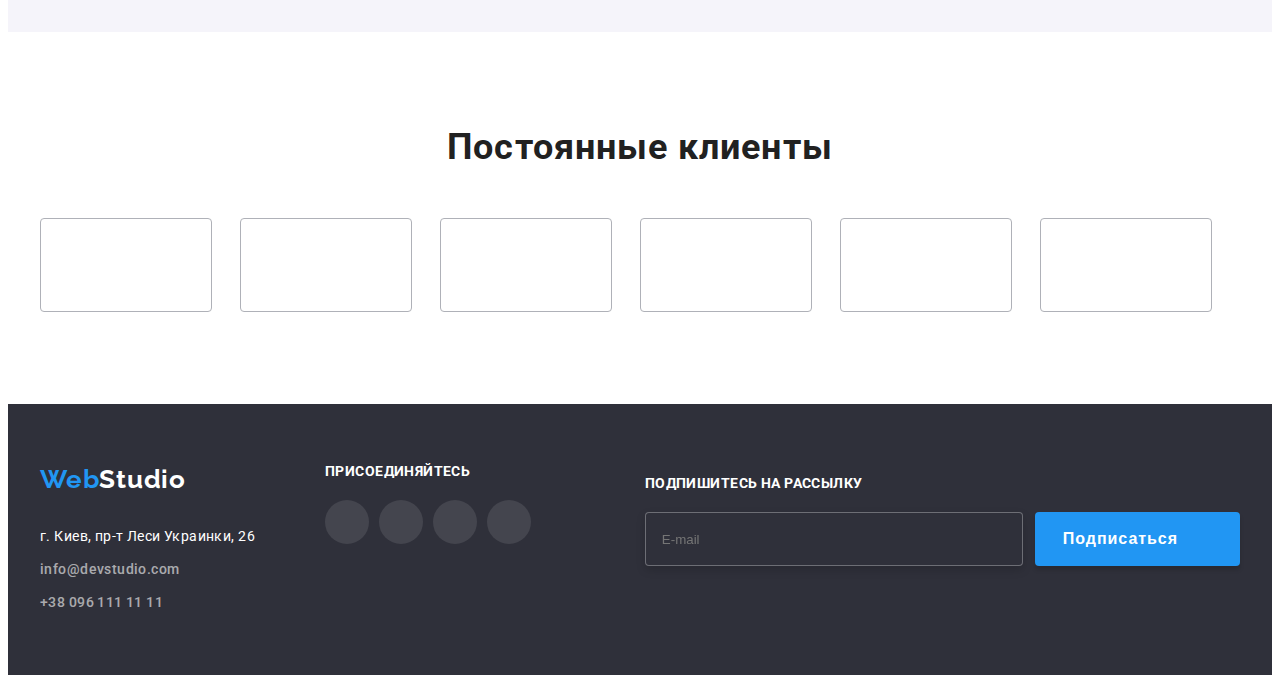
==== commit 3edb81da: "first commit 8hw" ====
--- a/index.html
+++ b/index.html
@@ -200,7 +200,7 @@
         </div>
       </section>
       <!--Чем мы занимаемся-->
-      <!-- <section class="services">
+      <section class="services">
         <div class="container">
           <h2 class="services__title">Чем мы занимаемся</h2>
           <ul class="services__list">
@@ -236,9 +236,9 @@
             </li>
           </ul>
         </div>
-      </section> -->
+      </section>
       <!--Наша команда-->
-      <!-- <section class="team">
+      <section class="team">
         <div class="container">
           <h2 class="title">Наша команда</h2>
           <ul class="team-list">
@@ -253,7 +253,6 @@
               <div class="name">
                 <h3 class="second-title">Игорь Демьяненко</h3>
                 <p lang="en" class="text">Product Designer</p>
-                
 
                 <ul class="socials">
                   <li class="social-item">
@@ -322,8 +321,6 @@
               <div class="name">
                 <h3 class="second-title">Ольга Репина</h3>
                 <p lang="en" class="text">Frontend Developer</p>
-              
-
 
                 <ul class="socials">
                   <li class="social-item">
@@ -392,8 +389,6 @@
               <div class="name">
                 <h3 class="second-title">Николай Тарасов</h3>
                 <p lang="en" class="text">Marketing</p>
-              
-
 
                 <ul class="socials">
                   <li class="social-item">
@@ -462,8 +457,6 @@
               <div class="name">
                 <h3 class="second-title">Михаил Ермаков</h3>
                 <p lang="en" class="text">UI Designer</p>
-              
-
 
                 <ul class="socials">
                   <li class="social-item">
@@ -523,9 +516,9 @@
             </li>
           </ul>
         </div>
-      </section> -->
+      </section>
       <!-- Постоянные клиенты-->
-      <!-- <section class="our-client">
+      <section class="our-client">
         <div class="container">
           <h2 class="title client-title">Постоянные клиенты</h2>
           <ul class="list client-list">
@@ -609,89 +602,89 @@
             </li>
           </ul>
         </div>
-      </section> -->
+      </section>
     </main>
-    <!-- <footer class="footer">
+    <footer class="footer">
       <div class="container footer-container">
-        <div class="one-two">
-          <a href="./" aria-label="Логотип сайта Web Studio" class="logo"
-            ><span class="logo__web">Web</span>Studio</a
-          >
-
-          <address class="address">
-            <p class="text">г. Киев, пр-т Леси Украинки, 26</p>
-            <ul class="address-list">
-              <li class="item address-item">
-                <a href="mailto:info@devstudio.com" class="link">info@devstudio.com</a>
+        <div class="footer__contact-social">
+          <div class="one-two footer__tablet">
+            <a href="./" aria-label="Логотип сайта Web Studio" class="logo"
+              ><span class="logo__web">Web</span>Studio</a
+            >
+
+            <address class="address">
+              <p class="text">г. Киев, пр-т Леси Украинки, 26</p>
+              <ul class="address-list">
+                <li class="item address-item">
+                  <a href="mailto:info@devstudio.com" class="link">info@devstudio.com</a>
+                </li>
+                <li class="item address-item">
+                  <a href="tel:380961111111:" class="link">+38 096 111 11 11</a>
+                </li>
+              </ul>
+            </address>
+          </div>
+          <div class="one-two">
+            <h2 class="title-social">присоединяйтесь</h2>
+            <ul class="socials">
+              <li class="social-item">
+                <a
+                  class="socials-link link"
+                  href=""
+                  target="_blank"
+                  rel="noreferrer noopener"
+                  aria-label="иконка instagram"
+                >
+                  <svg class="social-icon" width="20" height="20">
+                    <use href="./image/symbol-defs1.svg#icon-instagram"></use>
+                  </svg>
+                </a>
               </li>
-              <li class="item address-item">
-                <a href="tel:380961111111:" class="link">+38 096 111 11 11</a>
+              <li class="social-item">
+                <a
+                  class="socials-link link"
+                  href=""
+                  target="_blank"
+                  rel="noreferrer noopener"
+                  aria-label="иконка twitter"
+                >
+                  <svg class="social-icon" width="20" height="20">
+                    <use href="./image/symbol-defs1.svg#icon-twitter"></use>
+                  </svg>
+                </a>
+              </li>
+              <li class="social-item">
+                <a
+                  class="socials-link link"
+                  href=""
+                  target="_blank"
+                  rel="noreferrer noopener"
+                  aria-label="иконка facebook"
+                >
+                  <svg class="social-icon" width="20" height="20">
+                    <use href="./image/symbol-defs1.svg#icon-facebook"></use>
+                  </svg>
+                </a>
+              </li>
+              <li class="social-item">
+                <a
+                  class="socials-link link"
+                  href=""
+                  target="_blank"
+                  rel="noreferrer noopener"
+                  aria-label="иконка linkedin"
+                >
+                  <svg class="social-icon" width="20" height="20">
+                    <use href="./image/symbol-defs1.svg#icon-linkedin"></use>
+                  </svg>
+                </a>
               </li>
             </ul>
-          </address>
+          </div>
         </div>
-        <div class="one-two">
-          <h2 class="title-social">присоединяйтесь</h2>
-          <ul class="socials">
-            <li class="social-item">
-              <a
-                class="socials-link link"
-                href=""
-                target="_blank"
-                rel="noreferrer noopener"
-                aria-label="иконка instagram"
-              >
-                <svg class="social-icon" width="20" height="20">
-                  <use href="./image/symbol-defs1.svg#icon-instagram"></use>
-                </svg>
-              </a>
-            </li>
-            <li class="social-item">
-              <a
-                class="socials-link link"
-                href=""
-                target="_blank"
-                rel="noreferrer noopener"
-                aria-label="иконка twitter"
-              >
-                <svg class="social-icon" width="20" height="20">
-                  <use href="./image/symbol-defs1.svg#icon-twitter"></use>
-                </svg>
-              </a>
-            </li>
-            <li class="social-item">
-              <a
-                class="socials-link link"
-                href=""
-                target="_blank"
-                rel="noreferrer noopener"
-                aria-label="иконка facebook"
-              >
-                <svg class="social-icon" width="20" height="20">
-                  <use href="./image/symbol-defs1.svg#icon-facebook"></use>
-                </svg>
-              </a>
-            </li>
-            <li class="social-item">
-              <a
-                class="socials-link link"
-                href=""
-                target="_blank"
-                rel="noreferrer noopener"
-                aria-label="иконка linkedin"
-              >
-                <svg class="social-icon" width="20" height="20">
-                  <use href="./image/symbol-defs1.svg#icon-linkedin"></use>
-                </svg>
-              </a>
-            </li>
-          </ul>
-        </div>
-
-      
-
-        <div class="one-two sibscribe">
-          <p class="title-social footer-">Подпишитесь на рассылку</p>
+
+        <div class="sibscribe">
+          <p class="title-social">Подпишитесь на рассылку</p>
           <form class="subscribe-form">
             <label class="footer-lable">
               <input
@@ -711,7 +704,7 @@
           </form>
         </div>
       </div>
-    </footer> -->
-    <!-- <script src="./js/modal.js"></script> -->
+    </footer>
+    <script src="./js/modal.js"></script>
   </body>
 </html>
--- a/css/main.min.css
+++ b/css/main.min.css
@@ -1,2 +1,2 @@
-:root{--backgr-header: #ffffff;--backgr-hero: #2f303a;--backgr-team: #f5f4fa;--color-button: #2196f3;--color-title: #212121;--border-img: #eeeeee;--animation: 250ms cubic-bezier(0.4, 0, 0.2, 1);--fast-anim: 250ms}.visually-hidden{position:absolute;white-space:nowrap;width:1px;height:1px;overflow:hidden;border:0;padding:0;clip:rect(0 0 0 0);-webkit-clip-path:inset(50%);clip-path:inset(50%);margin:-1px}body{font-family:'Roboto', sans-serif;color:#757575}.link{font-weight:500;font-size:14px;line-height:1.14;letter-spacing:0.02em;color:#212121;text-decoration:none;-webkit-transition:color var(--animation);transition:color var(--animation)}.link:hover,.link:focus{color:#2196f3}h1,h2,h3,h4,h5,h6,p{margin:0}ul{list-style:none;margin:0;padding:0}.item{list-style-type:none}.container{width:1200px;padding-left:15px;padding-right:15px;margin-right:auto;margin-left:auto}@media screen and (min-width: 480px){.container{width:480px}}@media screen and (min-width: 768px){.container{width:768px}}@media screen and (min-width: 1200px){.container{width:1200px}}.logo{padding-top:25px;padding-bottom:25px;margin-right:93px;font-family:'Raleway';font-weight:700;font-size:26px;line-height:1.2;letter-spacing:0.03em;text-decoration:none;color:#212121}.logo__web{color:var(--color-button)}.footer .logo{display:block;color:#ffffff;margin-bottom:30px;margin-right:0;padding-top:0;padding-bottom:0}.hero__button{width:200px;padding-top:10px;padding-bottom:10px;background-color:#2196f3;-webkit-box-shadow:0px 4px 4px rgba(110,72,72,0.15);box-shadow:0px 4px 4px rgba(110,72,72,0.15);border-radius:4px;font-weight:700;font-size:16px;line-height:1.88;letter-spacing:0.06em;cursor:pointer;color:#ffffff;border:0}.filtr .button{font-weight:500;font-size:16px;line-height:1.62;text-align:center;letter-spacing:0.03em;cursor:pointer;background-color:#f5f4fa;color:#212121;border:0;border-radius:4px;padding-top:6px;padding-bottom:6px;padding-right:22px;padding-left:22px;-webkit-transition:background-color var(--animation),color var(--animation),-webkit-box-shadow var(--animation);transition:background-color var(--animation),color var(--animation),-webkit-box-shadow var(--animation);transition:background-color var(--animation),color var(--animation),box-shadow var(--animation);transition:background-color var(--animation),color var(--animation),box-shadow var(--animation),-webkit-box-shadow var(--animation)}.filtr .button:hover,.filtr .button:focus{background-color:var(--color-button);color:var(--backgr-header);-webkit-box-shadow:0px 3px 1px rgba(0,0,0,0.1),0px 1px 2px rgba(0,0,0,0.08),0px 2px 2px rgba(0,0,0,0.12);box-shadow:0px 3px 1px rgba(0,0,0,0.1),0px 1px 2px rgba(0,0,0,0.08),0px 2px 2px rgba(0,0,0,0.12)}.button-all{font-weight:500;font-size:16px;line-height:1.62;text-align:center;letter-spacing:0.03em;cursor:pointer;background-color:var(--color-button);color:var(--backgr-header);border:0;border-radius:4px;-webkit-box-shadow:0px 3px 1px rgba(0,0,0,0.1),0px 1px 2px rgba(0,0,0,0.08),0px 2px 2px rgba(0,0,0,0.12);box-shadow:0px 3px 1px rgba(0,0,0,0.1),0px 1px 2px rgba(0,0,0,0.08),0px 2px 2px rgba(0,0,0,0.12);padding-top:6px;padding-bottom:6px;padding-right:22px;padding-left:22px}.form__backdrop{position:fixed;top:0;left:0;z-index:10;width:100%;height:100%;background-color:rgba(0,0,0,0.2);-webkit-transition:opacity var(--very-fast-anim),visibility var(--very-fast-anim);transition:opacity var(--very-fast-anim),visibility var(--very-fast-anim)}.form__backdrop.is-hidden{opacity:0;visibility:hidden;pointer-events:none}.form__modal{position:absolute;top:50%;left:50%;-webkit-transform:translate(-50%, -50%);transform:translate(-50%, -50%);width:528px;padding:40px;background-color:#fff;-webkit-box-shadow:0px 1px 3px rgba(0,0,0,0.12),0px 1px 1px rgba(0,0,0,0.14),0px 2px 1px rgba(0,0,0,0.2);box-shadow:0px 1px 3px rgba(0,0,0,0.12),0px 1px 1px rgba(0,0,0,0.14),0px 2px 1px rgba(0,0,0,0.2);border-radius:4px;-webkit-transition:opacity 250ms ease-in-out 400ms, -webkit-transform 250ms ease-in-out 400ms;transition:opacity 250ms ease-in-out 400ms, -webkit-transform 250ms ease-in-out 400ms;transition:transform 250ms ease-in-out 400ms, opacity 250ms ease-in-out 400ms;transition:transform 250ms ease-in-out 400ms, opacity 250ms ease-in-out 400ms, -webkit-transform 250ms ease-in-out 400ms;-webkit-transform:translate(-50%, -50%) scale(1);transform:translate(-50%, -50%) scale(1);opacity:1}.form__backdrop.is-hidden .form__modal{-webkit-transform:translate(-50%, -50%) scale(0.4);transform:translate(-50%, -50%) scale(0.4);opacity:0}.form__button-close{position:absolute;top:8px;right:8px;display:-webkit-box;display:-ms-flexbox;display:flex;padding:0;width:30px;height:30px;border:1px solid rgba(0,0,0,0.1);-webkit-box-align:center;-ms-flex-align:center;align-items:center;-webkit-box-pack:center;-ms-flex-pack:center;justify-content:center;border-radius:50%;background-color:#fff;cursor:pointer;-webkit-transition:fill 250ms cubic-bezier(0.4, 0, 0.2, 1);transition:fill 250ms cubic-bezier(0.4, 0, 0.2, 1)}.form__button-close:hover,.form__button-close:focus{fill:var(--color-button)}.form__title{margin-bottom:10px;font-weight:700;font-size:20px;line-height:1.15;text-align:center;letter-spacing:0.03em;color:#212121}.form__field{text-align:left;position:relative;margin-bottom:10px}.form__label{position:relative;display:block;font-weight:400;font-size:12px;line-height:1.17;letter-spacing:0.01em;color:#757575}.form__text{display:block;margin-bottom:4px}.form__input{width:100%;min-height:40px;padding:12px 42px;outline:transparent;border:1px solid rgba(33,33,33,0.2);border-radius:4px;cursor:pointer;-webkit-transition:border-color 250ms cubic-bezier(0.4, 0, 0.2, 1),fill 250ms cubic-bezier(0.4, 0, 0.2, 1);transition:border-color 250ms cubic-bezier(0.4, 0, 0.2, 1),fill 250ms cubic-bezier(0.4, 0, 0.2, 1)}.form__input:focus,.form__input:hover{border-color:var(--color-button)}.form__input:focus+.form__icon,.form__input:hover+.form__icon{fill:var(--color-button)}.form__icon{position:absolute;bottom:11px;left:12px;fill:#212121}.form__textarea{height:120px;padding-left:16px;resize:none}.check-field{margin-bottom:30px}.form__checkbox-input{width:16px;height:15px;background-color:#212121}.form__checkbox-input:checked+.form__custom-check{background-color:var(--color-button);border-color:var(--color-button)}.form__checkbox-input:focus+.form__custom-check,.form__checkbox-input:hover+.form__custom-check{border-color:var(--color-button)}.form__checkbox-input:checked+.form__custom-check .form__check{opacity:1}.form__button-submit{padding-top:10px;padding-bottom:10px;padding-left:28px;padding-right:28px;background-color:#2196f3;-webkit-box-shadow:0px 4px 4px rgba(0,0,0,0.15);box-shadow:0px 4px 4px rgba(0,0,0,0.15);border-radius:4px;font-weight:700;font-size:16px;line-height:1.88;letter-spacing:0.06em;cursor:pointer;color:#ffffff;border:0}.form__contract{font-weight:400;font-size:14px;line-height:1.46;letter-spacing:0.03em;color:#757575}.link__form{color:var(--color-button)}.form__checkbox{display:-webkit-box;display:-ms-flexbox;display:flex;-webkit-box-align:center;-ms-flex-align:center;align-items:center;-webkit-box-pack:center;-ms-flex-pack:center;justify-content:center;cursor:pointer}.form__custom-check{display:-webkit-box;display:-ms-flexbox;display:flex;-webkit-box-align:center;-ms-flex-align:center;align-items:center;-webkit-box-pack:center;-ms-flex-pack:center;justify-content:center;width:16px;height:15px;margin-right:7px;border:2px solid #212121;border-radius:2px;-webkit-transition:background-color 250ms cubic-bezier(0.4, 0, 0.2, 1),border-color 250ms cubic-bezier(0.4, 0, 0.2, 1);transition:background-color 250ms cubic-bezier(0.4, 0, 0.2, 1),border-color 250ms cubic-bezier(0.4, 0, 0.2, 1)}.form__check{fill:#fff;opacity:0;-webkit-transition:opacity 250ms cubic-bezier(0.4, 0, 0.2, 1);transition:opacity 250ms cubic-bezier(0.4, 0, 0.2, 1)}.social-icon{fill:#afb1b8;-webkit-transition:fill 250ms cubic-bezier(0.4, 0, 0.2, 1);transition:fill 250ms cubic-bezier(0.4, 0, 0.2, 1)}.socials{display:-webkit-box;display:-ms-flexbox;display:flex;-webkit-box-pack:center;-ms-flex-pack:center;justify-content:center;-webkit-box-align:center;-ms-flex-align:center;align-items:center}.social-item:not(:last-child){margin-right:10px}.socials-link{display:-webkit-box;display:-ms-flexbox;display:flex;width:44px;height:44px;background-color:#ffffff;border-radius:50%;-webkit-box-align:center;-ms-flex-align:center;align-items:center;-webkit-box-pack:center;-ms-flex-pack:center;justify-content:center;-webkit-transition:background-color 250ms cubic-bezier(0.4, 0, 0.2, 1);transition:background-color 250ms cubic-bezier(0.4, 0, 0.2, 1)}.socials-link:hover,.socials-link:focus{background-color:var(--color-button)}.socials-link:hover .social-icon,.socials-link:focus .social-icon{fill:#ffffff}.one-two:not(:last-child){margin-right:70px}.one-two .social-icon{fill:var(--backgr-header)}.one-two .socials{display:-webkit-box;display:-ms-flexbox;display:flex;-webkit-box-pack:center;-ms-flex-pack:center;justify-content:center;-webkit-box-align:center;-ms-flex-align:center;align-items:center}.one-two .social-item:not(:last-child){margin-right:10px}.one-two .socials-link{display:-webkit-box;display:-ms-flexbox;display:flex;width:44px;height:44px;background-color:rgba(255,255,255,0.1);border-radius:50%;-webkit-box-align:center;-ms-flex-align:center;align-items:center;-webkit-box-pack:center;-ms-flex-pack:center;justify-content:center}.one-two .socials-link:hover,.one-two .socials-link:focus{background-color:var(--color-button)}.one-two .socials-link:hover .social-icon,.one-two .socials-link:focus .social-icon{fill:#ffffff}.header{background-color:var(--backgr-header);border-bottom:1px solid #ececec}.header__container{display:-webkit-box;display:-ms-flexbox;display:flex;-webkit-box-align:center;-ms-flex-align:center;align-items:center}.nav__site{display:-webkit-box;display:-ms-flexbox;display:flex}.nav__link--studio{padding-top:32px;padding-bottom:32px}.nav__link,.nav__link--studio,.nav__link--portfolio{padding-top:32px;padding-bottom:32px}.nav__item+.nav__item{margin-left:50px}.contact{display:-webkit-box;display:-ms-flexbox;display:flex;margin-left:auto}.contact__link{font-weight:500;font-size:14px;line-height:1.14;letter-spacing:0.02em;color:#757575;text-decoration:none;-webkit-transition:color var(--animation);transition:color var(--animation)}.contact__link:hover,.contact__link:focus{color:#2196f3}.contact__link{display:block;padding-top:25px;padding-bottom:25px}.contact__item+.contact__item{margin-left:50px}.contact__icon{fill:currentColor;margin-right:10px}.hero{background-color:var(--backgr-hero);text-align:center;font-family:inherit;width:1600px;height:600px;margin-right:auto;margin-left:auto;padding-top:200px;padding-bottom:200px;background-image:-webkit-gradient(linear, left top, left bottom, from(rgba(47,48,58,0.4)), to(rgba(47,48,58,0.4))),url("../image/hero/hero.jpg");background-image:linear-gradient(rgba(47,48,58,0.4), rgba(47,48,58,0.4)),url("../image/hero/hero.jpg")}.hero__title{width:696px;margin-right:auto;margin-left:auto;margin-bottom:30px;font-weight:900;font-size:44px;line-height:1.36;text-align:center;letter-spacing:0.06em;text-transform:uppercase;color:#ffffff}.features{padding-top:94px;padding-bottom:94px;background-color:var(--backgr-work)}.features__item{list-style-type:none}.features__item{width:270px}.features__second-title{font-weight:700;font-size:14px;line-height:1.14;letter-spacing:0.03em;text-transform:uppercase;color:#212121;margin-bottom:10px}.features__text{font-size:14px;line-height:1.71;letter-spacing:0.03em;color:#757575}.features__bgr-icon{display:-webkit-box;display:-ms-flexbox;display:flex;background-color:#f5f4fa;height:120px;-webkit-box-pack:center;-ms-flex-pack:center;justify-content:center;-webkit-box-align:center;-ms-flex-align:center;align-items:center;margin-bottom:30px;border-radius:4px}.services{padding-bottom:94px;background-color:var(--backgr-work)}.services__title{font-weight:700;font-size:36px;line-height:1.17;text-align:center;letter-spacing:0.03em;color:var(--color-title);margin-bottom:50px}.services__list{position:relative;display:-webkit-box;display:-ms-flexbox;display:flex}.services__image{display:block}.services__item+.services__item{margin-left:30px}.services__text-img{position:absolute;bottom:0;display:-webkit-box;display:-ms-flexbox;display:flex;width:370px;height:70px;-webkit-box-align:center;-ms-flex-align:center;align-items:center;-webkit-box-pack:center;-ms-flex-pack:center;justify-content:center;font-weight:700;font-size:14px;line-height:1.14;text-align:center;letter-spacing:0.03em;text-transform:uppercase;color:#ffffff;background-color:rgba(47,48,58,0.8)}.image{display:block}.team .second-title{font-weight:500;font-size:16px;line-height:1.19;text-align:center;letter-spacing:0.03em;color:var(--color-title);margin-bottom:10px}.team .text{font-size:16px;line-height:1.19;text-align:center;letter-spacing:0.03em;margin-bottom:16px;color:#757575}.team .title{font-weight:700;font-size:36px;line-height:1.17;text-align:center;letter-spacing:0.03em;color:var(--color-title);margin-bottom:50px}.team-list{display:-webkit-box;display:-ms-flexbox;display:flex}.team-list .item+.item{margin-left:30px}.team-list .item{-webkit-box-shadow:0px 1px 3px rgba(0,0,0,0.12),0px 1px 1px rgba(0,0,0,0.14),0px 2px 1px rgba(0,0,0,0.2);box-shadow:0px 1px 3px rgba(0,0,0,0.12),0px 1px 1px rgba(0,0,0,0.14),0px 2px 1px rgba(0,0,0,0.2);border-radius:0px 0px 4px 4px}.team{padding-top:94px;padding-bottom:94px;background-color:var(--backgr-team)}.name{padding-top:30px;padding-bottom:30px;background-color:#ffffff;-webkit-box-shadow:0px 1px 3px rgba(0,0,0,0.12),0px 1px 1px rgba(0,0,0,0.14),0px 2px 1px rgba(0,0,0,0.2);box-shadow:0px 1px 3px rgba(0,0,0,0.12),0px 1px 1px rgba(0,0,0,0.14),0px 2px 1px rgba(0,0,0,0.2);border-radius:0px 0px 4px 4px}.client-title{font-weight:700;font-size:36px;line-height:1.17;text-align:center;letter-spacing:0.03em;color:var(--color-title);margin-bottom:50px}.our-client{padding-top:94px;padding-bottom:94px}.client-item{width:170px;height:92px}.client-link{display:-webkit-box;display:-ms-flexbox;display:flex;-webkit-box-align:center;-ms-flex-align:center;align-items:center;-webkit-box-pack:center;-ms-flex-pack:center;justify-content:center;width:100%;height:100%;border:1px solid #afb1b8;border-radius:4px;-webkit-transition:background-color 250ms cubic-bezier(0.4, 0, 0.2, 1);transition:background-color 250ms cubic-bezier(0.4, 0, 0.2, 1)}.client-link:hover,.client-link:focus{border-color:var(--color-button)}.client-link:hover .company-logo,.client-link:focus .company-logo{fill:var(--color-button)}.client-item:not(:last-child){margin-right:30px}.client-list{display:-webkit-box;display:-ms-flexbox;display:flex}.company-logo{width:106px;height:60px;fill:#afb1b8;-webkit-transition:fill 250ms cubic-bezier(0.4, 0, 0.2, 1);transition:fill 250ms cubic-bezier(0.4, 0, 0.2, 1)}.footer .text{font-size:14px;line-height:1.71;letter-spacing:0.03em;color:#ffffff}.footer .link{display:block;font-size:14px;line-height:1.71;letter-spacing:0.03em;color:rgba(255,255,255,0.6)}.footer .link:hover,.footer .link:focus{color:#2196f3}.address .text{margin-bottom:9px}.address-item:not(:last-child){margin-bottom:9px}.footer{padding-top:60px;padding-bottom:60px;background-color:var(--backgr-hero)}.footer-container{display:-webkit-box;display:-ms-flexbox;display:flex;-webkit-box-align:baseline;-ms-flex-align:baseline;align-items:baseline}.title-social{font-weight:700;font-size:14px;line-height:1.14;letter-spacing:0.03em;text-transform:uppercase;color:#ffffff;margin-bottom:20px}.one-two:not(:last-child){margin-right:70px}.one-two .social-icon{fill:var(--backgr-header)}.one-two .socials{display:-webkit-box;display:-ms-flexbox;display:flex;-webkit-box-pack:center;-ms-flex-pack:center;justify-content:center;-webkit-box-align:center;-ms-flex-align:center;align-items:center}.one-two .social-item:not(:last-child){margin-right:10px}.one-two .socials-link{display:-webkit-box;display:-ms-flexbox;display:flex;width:44px;height:44px;background-color:rgba(255,255,255,0.1);border-radius:50%;-webkit-box-align:center;-ms-flex-align:center;align-items:center;-webkit-box-pack:center;-ms-flex-pack:center;justify-content:center}.socials-link:hover,.socials-link:focus{background-color:var(--color-button)}.socials-link:hover .social-icon,.socials-link:focus .social-icon{fill:#ffffff}.footer-lable{width:358px;height:50px;margin-right:12px}.telegram-icon{fill:#fff;margin-left:10px}.input-email{width:358px;height:50px;padding-left:16px;background-color:#2f303a;color:#fff;outline:transparent;border:1px solid rgba(255,255,255,0.3);-webkit-filter:drop-shadow(0px 4px 4px rgba(0,0,0,0.15));filter:drop-shadow(0px 4px 4px rgba(0,0,0,0.15));border-radius:4px;cursor:pointer;-webkit-transition:border 250ms cubic-bezier(0.4, 0, 0.2, 1);transition:border 250ms cubic-bezier(0.4, 0, 0.2, 1)}.input-email:focus{border:2px solid var(--color-button)}.sibscribe .form__button-submit{display:-webkit-box;display:-ms-flexbox;display:flex;-webkit-box-align:center;-ms-flex-align:center;align-items:center;-webkit-box-pack:center;-ms-flex-pack:center;justify-content:center}.subscribe-form{display:-webkit-box;display:-ms-flexbox;display:flex}.nav__link--portfolio{position:relative;color:var(--color-button);font-family:'Roboto';font-weight:500;font-size:14px;line-height:1.14;letter-spacing:0.02em;text-decoration:none}.nav__link--portfolio::after{position:absolute;bottom:0;left:0;content:'';display:block;width:100%;height:4px;background-color:#2196f3;border-radius:2px}.title-portfolio{position:absolute;width:1px;height:1px;margin:-1px;border:0;padding:0;white-space:nowrap;-webkit-clip-path:inset(100%);clip-path:inset(100%);clip:rect(0 0 0 0);overflow:hidden}.filtr-button{padding-top:94px;padding-bottom:94px}.filtr{display:-webkit-box;display:-ms-flexbox;display:flex;padding-bottom:50px;-webkit-box-pack:center;-ms-flex-pack:center;justify-content:center}.filtr .item+.item{margin-left:8px}.link-portfolio{position:relative;color:var(--color-button);font-family:'Roboto';font-weight:500;font-size:14px;line-height:1.14;letter-spacing:0.02em;text-decoration:none}.link-portfolio::after{position:absolute;bottom:0;left:0;content:'';display:block;width:100%;height:4px;background-color:#2196f3;border-radius:2px}.title-portfolio{position:absolute;width:1px;height:1px;margin:-1px;border:0;padding:0;white-space:nowrap;-webkit-clip-path:inset(100%);clip-path:inset(100%);clip:rect(0 0 0 0);overflow:hidden}.filtr .button{font-weight:500;font-size:16px;line-height:1.62;text-align:center;letter-spacing:0.03em;cursor:pointer;background-color:#f5f4fa;color:#212121;border:0;border-radius:4px}.filtr-button{padding-top:94px;padding-bottom:94px}.filtr{display:-webkit-box;display:-ms-flexbox;display:flex;padding-bottom:50px;-webkit-box-pack:center;-ms-flex-pack:center;justify-content:center}.filtr .item+.item{margin-left:8px}.button-all{font-weight:500;font-size:16px;line-height:1.62;text-align:center;letter-spacing:0.03em;cursor:pointer;background-color:var(--color-button);color:var(--backgr-header);border:0;border-radius:4px;-webkit-box-shadow:0px 3px 1px rgba(0,0,0,0.1),0px 1px 2px rgba(0,0,0,0.08),0px 2px 2px rgba(0,0,0,0.12);box-shadow:0px 3px 1px rgba(0,0,0,0.1),0px 1px 2px rgba(0,0,0,0.08),0px 2px 2px rgba(0,0,0,0.12);padding-top:6px;padding-bottom:6px;padding-right:22px;padding-left:22px}.button:hover,.button:focus{background-color:var(--color-button);color:var(--backgr-header);-webkit-box-shadow:0px 3px 1px rgba(0,0,0,0.1),0px 1px 2px rgba(0,0,0,0.08),0px 2px 2px rgba(0,0,0,0.12);box-shadow:0px 3px 1px rgba(0,0,0,0.1),0px 1px 2px rgba(0,0,0,0.08),0px 2px 2px rgba(0,0,0,0.12)}.filtr .button{padding-top:6px;padding-bottom:6px;padding-right:22px;padding-left:22px;-webkit-transition:background-color 250ms cubic-bezier(0.4, 0, 0.2, 1),color 250ms cubic-bezier(0.4, 0, 0.2, 1),-webkit-box-shadow 250ms cubic-bezier(0.4, 0, 0.2, 1);transition:background-color 250ms cubic-bezier(0.4, 0, 0.2, 1),color 250ms cubic-bezier(0.4, 0, 0.2, 1),-webkit-box-shadow 250ms cubic-bezier(0.4, 0, 0.2, 1);transition:background-color 250ms cubic-bezier(0.4, 0, 0.2, 1),color 250ms cubic-bezier(0.4, 0, 0.2, 1),box-shadow 250ms cubic-bezier(0.4, 0, 0.2, 1);transition:background-color 250ms cubic-bezier(0.4, 0, 0.2, 1),color 250ms cubic-bezier(0.4, 0, 0.2, 1),box-shadow 250ms cubic-bezier(0.4, 0, 0.2, 1),-webkit-box-shadow 250ms cubic-bezier(0.4, 0, 0.2, 1)}.image{display:block}.list-img .title{text-align:left;font-weight:700;font-size:18px;line-height:2;letter-spacing:0.06em;color:#212121;margin-bottom:4px}.list-img .text{font-size:16px;line-height:1.88;letter-spacing:0.03em;color:#757575}.address{font-style:normal}.link-studio{position:relative;color:var(--color-button);font-weight:500;font-size:14px;line-height:1.14;letter-spacing:0.02em;text-decoration:none}.link-studio::after{content:'';position:absolute;bottom:0;left:0;display:block;width:100%;height:4px;background-color:#2196f3;border-radius:2px}.list-img{display:-webkit-box;display:-ms-flexbox;display:flex;-ms-flex-wrap:wrap;flex-wrap:wrap;-webkit-box-pack:justify;-ms-flex-pack:justify;justify-content:space-between}.item-img{margin-bottom:30px}.portfolio-border{padding-top:20px;padding-bottom:20px;padding-right:24px;padding-left:24px;border-right:1px solid #eeeeee;border-bottom:1px solid #eeeeee;border-left:1px solid #eeeeee}.item-img{width:370px;margin-right:30px}.item-img:nth-child(3n){margin-right:0}.item-img:nth-last-child(-n+3){margin-bottom:0}.img-link{display:block;-webkit-transition:-webkit-box-shadow 250ms cubic-bezier(0.4, 0, 0.2, 1);transition:-webkit-box-shadow 250ms cubic-bezier(0.4, 0, 0.2, 1);transition:box-shadow 250ms cubic-bezier(0.4, 0, 0.2, 1);transition:box-shadow 250ms cubic-bezier(0.4, 0, 0.2, 1), -webkit-box-shadow 250ms cubic-bezier(0.4, 0, 0.2, 1)}.img-link:hover,.img-link:focus{-webkit-box-shadow:0px 1px 1px rgba(0,0,0,0.12),0px 4px 4px rgba(0,0,0,0.06),1px 4px 6px rgba(0,0,0,0.16);box-shadow:0px 1px 1px rgba(0,0,0,0.12),0px 4px 4px rgba(0,0,0,0.06),1px 4px 6px rgba(0,0,0,0.16)}.image-box{position:relative;overflow:hidden}.overlay-box{position:absolute;top:0;left:0;-webkit-transform:translateY(100%);transform:translateY(100%);-webkit-transition:-webkit-transform 250ms cubic-bezier(0.4, 0, 0.2, 1);transition:-webkit-transform 250ms cubic-bezier(0.4, 0, 0.2, 1);transition:transform 250ms cubic-bezier(0.4, 0, 0.2, 1);transition:transform 250ms cubic-bezier(0.4, 0, 0.2, 1), -webkit-transform 250ms cubic-bezier(0.4, 0, 0.2, 1)}.overley{width:370px;height:294px;padding-bottom:63px;padding-top:63px;padding-left:24px;padding-right:24px;font-weight:400;font-size:18px;line-height:1.56;letter-spacing:0.03em;color:#ffffff;background-color:rgba(33,150,243,0.9)}.img-link:hover .overlay-box,.img-link:focus .overlay-box{-webkit-transform:translateY(0);transform:translateY(0)}
+:root{--backgr-header: #ffffff;--backgr-hero: #2f303a;--backgr-team: #f5f4fa;--color-button: #2196f3;--color-title: #212121;--border-img: #eeeeee;--animation: 250ms cubic-bezier(0.4, 0, 0.2, 1);--fast-anim: 250ms}.visually-hidden{position:absolute;white-space:nowrap;width:1px;height:1px;overflow:hidden;border:0;padding:0;clip:rect(0 0 0 0);-webkit-clip-path:inset(50%);clip-path:inset(50%);margin:-1px}body{font-family:'Roboto', sans-serif;color:#757575}.link{font-weight:500;font-size:14px;line-height:1.14;letter-spacing:0.02em;color:#212121;text-decoration:none;-webkit-transition:color var(--animation);transition:color var(--animation)}.link:hover,.link:focus{color:#2196f3}h1,h2,h3,h4,h5,h6,p{margin:0}ul{list-style:none;margin:0;padding:0}.item{list-style-type:none}.container{padding-left:15px;padding-right:15px;margin-right:auto;margin-left:auto}@media screen and (min-width: 480px){.container{width:480px}}@media screen and (min-width: 768px){.container{width:768px}}@media screen and (min-width: 1200px){.container{width:1200px}}.logo{padding-top:25px;padding-bottom:25px;margin-right:93px;font-family:'Raleway';font-weight:700;font-size:26px;line-height:1.2;letter-spacing:0.03em;text-decoration:none;color:#212121}.logo__web{color:var(--color-button)}.footer .logo{display:block;color:#ffffff;margin-bottom:30px;margin-right:0;padding-top:0;padding-bottom:0}.hero__button{width:200px;padding-top:10px;padding-bottom:10px;background-color:#2196f3;-webkit-box-shadow:0px 4px 4px rgba(110,72,72,0.15);box-shadow:0px 4px 4px rgba(110,72,72,0.15);border-radius:4px;font-weight:700;font-size:16px;line-height:1.88;letter-spacing:0.06em;cursor:pointer;color:#ffffff;border:0}.filtr .button{font-weight:500;font-size:16px;line-height:1.62;text-align:center;letter-spacing:0.03em;cursor:pointer;background-color:#f5f4fa;color:#212121;border:0;border-radius:4px;padding-top:6px;padding-bottom:6px;padding-right:22px;padding-left:22px;-webkit-transition:background-color var(--animation),color var(--animation),-webkit-box-shadow var(--animation);transition:background-color var(--animation),color var(--animation),-webkit-box-shadow var(--animation);transition:background-color var(--animation),color var(--animation),box-shadow var(--animation);transition:background-color var(--animation),color var(--animation),box-shadow var(--animation),-webkit-box-shadow var(--animation)}.filtr .button:hover,.filtr .button:focus{background-color:var(--color-button);color:var(--backgr-header);-webkit-box-shadow:0px 3px 1px rgba(0,0,0,0.1),0px 1px 2px rgba(0,0,0,0.08),0px 2px 2px rgba(0,0,0,0.12);box-shadow:0px 3px 1px rgba(0,0,0,0.1),0px 1px 2px rgba(0,0,0,0.08),0px 2px 2px rgba(0,0,0,0.12)}.button-all{font-weight:500;font-size:16px;line-height:1.62;text-align:center;letter-spacing:0.03em;cursor:pointer;background-color:var(--color-button);color:var(--backgr-header);border:0;border-radius:4px;-webkit-box-shadow:0px 3px 1px rgba(0,0,0,0.1),0px 1px 2px rgba(0,0,0,0.08),0px 2px 2px rgba(0,0,0,0.12);box-shadow:0px 3px 1px rgba(0,0,0,0.1),0px 1px 2px rgba(0,0,0,0.08),0px 2px 2px rgba(0,0,0,0.12);padding-top:6px;padding-bottom:6px;padding-right:22px;padding-left:22px}.form__backdrop{position:fixed;top:0;left:0;z-index:10;width:100%;height:100%;background-color:rgba(0,0,0,0.2);-webkit-transition:opacity var(--very-fast-anim),visibility var(--very-fast-anim);transition:opacity var(--very-fast-anim),visibility var(--very-fast-anim)}.form__backdrop.is-hidden{opacity:0;visibility:hidden;pointer-events:none}.form__modal{position:absolute;top:50%;left:50%;-webkit-transform:translate(-50%, -50%);transform:translate(-50%, -50%);width:528px;padding:40px;background-color:#fff;-webkit-box-shadow:0px 1px 3px rgba(0,0,0,0.12),0px 1px 1px rgba(0,0,0,0.14),0px 2px 1px rgba(0,0,0,0.2);box-shadow:0px 1px 3px rgba(0,0,0,0.12),0px 1px 1px rgba(0,0,0,0.14),0px 2px 1px rgba(0,0,0,0.2);border-radius:4px;-webkit-transition:opacity 250ms ease-in-out 400ms, -webkit-transform 250ms ease-in-out 400ms;transition:opacity 250ms ease-in-out 400ms, -webkit-transform 250ms ease-in-out 400ms;transition:transform 250ms ease-in-out 400ms, opacity 250ms ease-in-out 400ms;transition:transform 250ms ease-in-out 400ms, opacity 250ms ease-in-out 400ms, -webkit-transform 250ms ease-in-out 400ms;-webkit-transform:translate(-50%, -50%) scale(1);transform:translate(-50%, -50%) scale(1);opacity:1}.form__backdrop.is-hidden .form__modal{-webkit-transform:translate(-50%, -50%) scale(0.4);transform:translate(-50%, -50%) scale(0.4);opacity:0}.form__button-close{position:absolute;top:8px;right:8px;display:-webkit-box;display:-ms-flexbox;display:flex;padding:0;width:30px;height:30px;border:1px solid rgba(0,0,0,0.1);-webkit-box-align:center;-ms-flex-align:center;align-items:center;-webkit-box-pack:center;-ms-flex-pack:center;justify-content:center;border-radius:50%;background-color:#fff;cursor:pointer;-webkit-transition:fill 250ms cubic-bezier(0.4, 0, 0.2, 1);transition:fill 250ms cubic-bezier(0.4, 0, 0.2, 1)}.form__button-close:hover,.form__button-close:focus{fill:var(--color-button)}.form__title{margin-bottom:10px;font-weight:700;font-size:20px;line-height:1.15;text-align:center;letter-spacing:0.03em;color:#212121}.form__field{text-align:left;position:relative;margin-bottom:10px}.form__label{position:relative;display:block;font-weight:400;font-size:12px;line-height:1.17;letter-spacing:0.01em;color:#757575}.form__text{display:block;margin-bottom:4px}.form__input{width:100%;min-height:40px;padding:12px 42px;outline:transparent;border:1px solid rgba(33,33,33,0.2);border-radius:4px;cursor:pointer;-webkit-transition:border-color 250ms cubic-bezier(0.4, 0, 0.2, 1),fill 250ms cubic-bezier(0.4, 0, 0.2, 1);transition:border-color 250ms cubic-bezier(0.4, 0, 0.2, 1),fill 250ms cubic-bezier(0.4, 0, 0.2, 1)}.form__input:focus,.form__input:hover{border-color:var(--color-button)}.form__input:focus+.form__icon,.form__input:hover+.form__icon{fill:var(--color-button)}.form__icon{position:absolute;bottom:11px;left:12px;fill:#212121}.form__textarea{height:120px;padding-left:16px;resize:none}.check-field{margin-bottom:30px}.form__checkbox-input{width:16px;height:15px;background-color:#212121}.form__checkbox-input:checked+.form__custom-check{background-color:var(--color-button);border-color:var(--color-button)}.form__checkbox-input:focus+.form__custom-check,.form__checkbox-input:hover+.form__custom-check{border-color:var(--color-button)}.form__checkbox-input:checked+.form__custom-check .form__check{opacity:1}.form__button-submit{padding-top:10px;padding-bottom:10px;padding-left:28px;padding-right:28px;background-color:#2196f3;-webkit-box-shadow:0px 4px 4px rgba(0,0,0,0.15);box-shadow:0px 4px 4px rgba(0,0,0,0.15);border-radius:4px;font-weight:700;font-size:16px;line-height:1.88;letter-spacing:0.06em;cursor:pointer;color:#ffffff;border:0}.form__contract{font-weight:400;font-size:14px;line-height:1.46;letter-spacing:0.03em;color:#757575}.link__form{color:var(--color-button)}.form__checkbox{display:-webkit-box;display:-ms-flexbox;display:flex;-webkit-box-align:center;-ms-flex-align:center;align-items:center;-webkit-box-pack:center;-ms-flex-pack:center;justify-content:center;cursor:pointer}.form__custom-check{display:-webkit-box;display:-ms-flexbox;display:flex;-webkit-box-align:center;-ms-flex-align:center;align-items:center;-webkit-box-pack:center;-ms-flex-pack:center;justify-content:center;width:16px;height:15px;margin-right:7px;border:2px solid #212121;border-radius:2px;-webkit-transition:background-color 250ms cubic-bezier(0.4, 0, 0.2, 1),border-color 250ms cubic-bezier(0.4, 0, 0.2, 1);transition:background-color 250ms cubic-bezier(0.4, 0, 0.2, 1),border-color 250ms cubic-bezier(0.4, 0, 0.2, 1)}.form__check{fill:#fff;opacity:0;-webkit-transition:opacity 250ms cubic-bezier(0.4, 0, 0.2, 1);transition:opacity 250ms cubic-bezier(0.4, 0, 0.2, 1)}.social-icon{fill:#afb1b8;-webkit-transition:fill 250ms cubic-bezier(0.4, 0, 0.2, 1);transition:fill 250ms cubic-bezier(0.4, 0, 0.2, 1)}.socials{display:-webkit-box;display:-ms-flexbox;display:flex;-webkit-box-pack:center;-ms-flex-pack:center;justify-content:center;-webkit-box-align:center;-ms-flex-align:center;align-items:center}.social-item:not(:last-child){margin-right:10px}.socials-link{display:-webkit-box;display:-ms-flexbox;display:flex;width:44px;height:44px;background-color:#ffffff;border-radius:50%;-webkit-box-align:center;-ms-flex-align:center;align-items:center;-webkit-box-pack:center;-ms-flex-pack:center;justify-content:center;-webkit-transition:background-color 250ms cubic-bezier(0.4, 0, 0.2, 1);transition:background-color 250ms cubic-bezier(0.4, 0, 0.2, 1)}.socials-link:hover,.socials-link:focus{background-color:var(--color-button)}.socials-link:hover .social-icon,.socials-link:focus .social-icon{fill:#ffffff}.header{background-color:var(--backgr-header);border-bottom:1px solid #ececec}.header__container{display:-webkit-box;display:-ms-flexbox;display:flex;-webkit-box-align:center;-ms-flex-align:center;align-items:center}.nav__site{display:-webkit-box;display:-ms-flexbox;display:flex}.nav__link--studio{padding-top:32px;padding-bottom:32px}.nav__link,.nav__link--studio,.nav__link--portfolio{padding-top:32px;padding-bottom:32px}.nav__item+.nav__item{margin-left:50px}.contact{display:-webkit-box;display:-ms-flexbox;display:flex;margin-left:auto}.contact__link{font-weight:500;font-size:14px;line-height:1.14;letter-spacing:0.02em;color:#757575;text-decoration:none;-webkit-transition:color var(--animation);transition:color var(--animation)}.contact__link:hover,.contact__link:focus{color:#2196f3}.contact__link{display:block;padding-top:25px;padding-bottom:25px}.contact__item+.contact__item{margin-left:50px}.contact__icon{fill:currentColor;margin-right:10px}.hero{background-color:var(--backgr-hero);text-align:center;font-family:inherit;width:1600px;height:600px;margin-right:auto;margin-left:auto;padding-top:200px;padding-bottom:200px;background-image:-webkit-gradient(linear, left top, left bottom, from(rgba(47,48,58,0.4)), to(rgba(47,48,58,0.4))),url("../image/hero/hero.jpg");background-image:linear-gradient(rgba(47,48,58,0.4), rgba(47,48,58,0.4)),url("../image/hero/hero.jpg")}.hero__title{width:696px;margin-right:auto;margin-left:auto;margin-bottom:30px;font-weight:900;font-size:44px;line-height:1.36;text-align:center;letter-spacing:0.06em;text-transform:uppercase;color:#ffffff}.features{background-color:var(--backgr-work)}@media screen and (max-width: 767.98px){.features{padding-top:60px;padding-bottom:60px}}@media screen and (min-width: 768px) and (max-width: 1199.98px){.features{padding-top:60px;padding-bottom:60px}}@media screen and (min-width: 1200px){.features{padding-top:94px;padding-bottom:94px}}@media screen and (min-width: 768px) and (max-width: 1199.98px){.features__list{display:-webkit-box;display:-ms-flexbox;display:flex;-ms-flex-wrap:wrap;flex-wrap:wrap;margin:-15px}}@media screen and (min-width: 1200px){.features__list{display:-webkit-box;display:-ms-flexbox;display:flex}}.features__item{list-style-type:none}@media screen and (max-width: 767.98px){.features__item{margin-bottom:30px}}@media screen and (min-width: 768px) and (max-width: 1199.98px){.features__item{-ms-flex-preferred-size:calc((100% - 60px) / 2);flex-basis:calc((100% - 60px) / 2);margin:15px}}@media screen and (min-width: 1200px){.features__item{width:270px}}@media screen and (min-width: 1200px){.features__item+.features__item{margin-left:30px}}.features__second-title{font-weight:700;font-size:14px;line-height:1.14;letter-spacing:0.03em;text-transform:uppercase;color:#212121;margin-bottom:10px}.features__text{font-size:14px;line-height:1.71;letter-spacing:0.03em;color:#757575}.features__bgr-icon{display:-webkit-box;display:-ms-flexbox;display:flex;background-color:#f5f4fa;height:120px;-webkit-box-pack:center;-ms-flex-pack:center;justify-content:center;-webkit-box-align:center;-ms-flex-align:center;align-items:center;width:100%;margin-bottom:30px;border-radius:4px}.services{padding-bottom:94px;background-color:var(--backgr-work)}@media screen and (max-width: 767.98px){.services{display:none}}@media screen and (min-width: 768px) and (max-width: 1199.98px){.services{display:none}}.services__title{font-weight:700;font-size:36px;line-height:1.17;text-align:center;letter-spacing:0.03em;color:var(--color-title);margin-bottom:50px}.services__list{position:relative;display:-webkit-box;display:-ms-flexbox;display:flex}.services__image{display:block}.services__item+.services__item{margin-left:30px}.services__text-img{position:absolute;bottom:0;display:-webkit-box;display:-ms-flexbox;display:flex;width:370px;height:70px;-webkit-box-align:center;-ms-flex-align:center;align-items:center;-webkit-box-pack:center;-ms-flex-pack:center;justify-content:center;font-weight:700;font-size:14px;line-height:1.14;text-align:center;letter-spacing:0.03em;text-transform:uppercase;color:#ffffff;background-color:rgba(47,48,58,0.8)}.team{background-color:var(--backgr-team)}@media screen and (max-width: 767.98px){.team{padding-top:60px;padding-bottom:60px}}@media screen and (min-width: 768px) and (max-width: 1199.98px){.team{padding-top:60px;padding-bottom:60px}}@media screen and (min-width: 1200px){.team{padding-top:94px;padding-bottom:94px}}.team .title{font-weight:700;line-height:1.17;text-align:center;letter-spacing:0.03em;color:var(--color-title)}@media screen and (max-width: 767.98px){.team .title{font-size:28px;margin-bottom:30px}}@media screen and (min-width: 768px) and (max-width: 1199.98px){.team .title{font-size:28px;margin-bottom:30px}}@media screen and (min-width: 1200px){.team .title{font-size:36px;margin-bottom:50px}}@media screen and (min-width: 768px) and (max-width: 1199.98px){.team-list{display:-webkit-box;display:-ms-flexbox;display:flex;-ms-flex-wrap:wrap;flex-wrap:wrap;margin:-15px}}@media screen and (min-width: 1200px){.team-list{display:-webkit-box;display:-ms-flexbox;display:flex}}@media screen and (max-width: 767.98px){.team .item{margin-bottom:30px}}@media screen and (min-width: 768px) and (max-width: 1199.98px){.team .item{-ms-flex-preferred-size:calc((100% - 60px) / 2);flex-basis:calc((100% - 60px) / 2);margin:15px}}@media screen and (min-width: 1200px){.team .item+.item{margin-left:30px}}.image{display:block}@media screen and (max-width: 767.98px){.image{width:100%;height:100%}}@media screen and (min-width: 768px) and (max-width: 1199.98px){.image{width:354px;height:374px}}.team .second-title{font-weight:500;font-size:16px;line-height:1.19;text-align:center;letter-spacing:0.03em;color:var(--color-title);margin-bottom:10px}.team .text{font-size:16px;line-height:1.19;text-align:center;letter-spacing:0.03em;margin-bottom:16px;color:#757575}.team-list .item{-webkit-box-shadow:0px 1px 3px rgba(0,0,0,0.12),0px 1px 1px rgba(0,0,0,0.14),0px 2px 1px rgba(0,0,0,0.2);box-shadow:0px 1px 3px rgba(0,0,0,0.12),0px 1px 1px rgba(0,0,0,0.14),0px 2px 1px rgba(0,0,0,0.2);border-radius:0px 0px 4px 4px}.name{padding-top:30px;padding-bottom:30px;background-color:#ffffff;-webkit-box-shadow:0px 1px 3px rgba(0,0,0,0.12),0px 1px 1px rgba(0,0,0,0.14),0px 2px 1px rgba(0,0,0,0.2);box-shadow:0px 1px 3px rgba(0,0,0,0.12),0px 1px 1px rgba(0,0,0,0.14),0px 2px 1px rgba(0,0,0,0.2);border-radius:0px 0px 4px 4px}@media screen and (max-width: 767.98px){.our-client{padding-top:60px;padding-bottom:60px}}@media screen and (min-width: 768px) and (max-width: 1199.98px){.our-client{padding-top:60px;padding-bottom:60px}}@media screen and (min-width: 1200px){.our-client{padding-top:94px;padding-bottom:94px}}.client-title{font-weight:700;text-align:center;letter-spacing:0.03em;color:var(--color-title)}@media screen and (max-width: 767.98px){.client-title{font-size:28px;line-height:1.18;margin-bottom:30px}}@media screen and (min-width: 768px) and (max-width: 1199.98px){.client-title{font-size:28px;line-height:1.18;margin-bottom:30px}}@media screen and (min-width: 1200px){.client-title{font-size:36px;line-height:1.17;margin-bottom:50px}}@media screen and (max-width: 767.98px){.client-list{display:-webkit-box;display:-ms-flexbox;display:flex;-ms-flex-wrap:wrap;flex-wrap:wrap;margin:-15px}}@media screen and (min-width: 768px) and (max-width: 1199.98px){.client-list{display:-webkit-box;display:-ms-flexbox;display:flex;-ms-flex-wrap:wrap;flex-wrap:wrap;margin:-15px}}@media screen and (min-width: 1200px){.client-list{display:-webkit-box;display:-ms-flexbox;display:flex}}@media screen and (max-width: 767.98px){.client-item{width:210px;height:92px;-ms-flex-preferred-size:calc((100% - 60px) / 2);flex-basis:calc((100% - 60px) / 2);margin:15px}}@media screen and (min-width: 768px) and (max-width: 1199.98px){.client-item{width:226px;height:92px;-ms-flex-preferred-size:calc((100% - 90px) / 3);flex-basis:calc((100% - 90px) / 3);margin:15px}}@media screen and (min-width: 1200px){.client-item{width:170px;height:92px}.client-item:not(:last-child){margin-right:30px}}.client-link{display:-webkit-box;display:-ms-flexbox;display:flex;-webkit-box-align:center;-ms-flex-align:center;align-items:center;-webkit-box-pack:center;-ms-flex-pack:center;justify-content:center;width:100%;height:100%;border:1px solid #afb1b8;border-radius:4px;-webkit-transition:background-color 250ms cubic-bezier(0.4, 0, 0.2, 1);transition:background-color 250ms cubic-bezier(0.4, 0, 0.2, 1)}.client-link:hover,.client-link:focus{border-color:var(--color-button)}.client-link:hover .company-logo,.client-link:focus .company-logo{fill:var(--color-button)}.company-logo{width:106px;height:60px;fill:#afb1b8;-webkit-transition:fill 250ms cubic-bezier(0.4, 0, 0.2, 1);transition:fill 250ms cubic-bezier(0.4, 0, 0.2, 1)}.footer{padding-top:60px;padding-bottom:60px;background-color:var(--backgr-hero)}.footer .text{font-size:14px;line-height:1.71;letter-spacing:0.03em;color:#ffffff}.footer .link{display:block;font-size:14px;line-height:1.71;letter-spacing:0.03em;color:rgba(255,255,255,0.6)}.footer .link:hover,.footer .link:focus{color:#2196f3}.address .text{margin-bottom:9px}.address-item:not(:last-child){margin-bottom:9px}.title-social{font-weight:700;font-size:14px;line-height:1.14;letter-spacing:0.03em;text-transform:uppercase;color:#ffffff;margin-bottom:20px}.socials-link:hover,.socials-link:focus{background-color:var(--color-button)}.socials-link:hover .social-icon,.socials-link:focus .social-icon{fill:#ffffff}@media screen and (min-width: 1200px){.footer-lable{margin-right:12px}}.telegram-icon{fill:#fff;margin-left:10px}.input-email{height:50px;padding-left:16px;background-color:#2f303a;color:#fff;outline:transparent;border:1px solid rgba(255,255,255,0.3);-webkit-filter:drop-shadow(0px 4px 4px rgba(0,0,0,0.15));filter:drop-shadow(0px 4px 4px rgba(0,0,0,0.15));border-radius:4px;cursor:pointer;-webkit-transition:border 250ms cubic-bezier(0.4, 0, 0.2, 1);transition:border 250ms cubic-bezier(0.4, 0, 0.2, 1)}@media screen and (max-width: 767.98px){.input-email{width:100%;max-width:450px}}@media screen and (min-width: 768px) and (max-width: 1199.98px){.input-email{width:450px}}@media screen and (min-width: 1200px){.input-email{width:358px}}.input-email:focus{border:2px solid var(--color-button)}@media screen and (max-width: 767.98px){.sibscribe .form__button-submit{display:-webkit-box;display:-ms-flexbox;display:flex;margin-right:auto;margin-left:auto;margin-top:20px}}@media screen and (min-width: 768px) and (max-width: 1199.98px){.sibscribe .form__button-submit{display:-webkit-box;display:-ms-flexbox;display:flex;margin-right:auto;margin-left:auto;margin-top:20px}}@media screen and (min-width: 1200px){.sibscribe .form__button-submit{display:-webkit-box;display:-ms-flexbox;display:flex;-webkit-box-align:center;-ms-flex-align:center;align-items:center;-webkit-box-pack:center;-ms-flex-pack:center;justify-content:center}}@media screen and (min-width: 1200px){.subscribe-form{display:-webkit-box;display:-ms-flexbox;display:flex}}@media screen and (min-width: 768px) and (max-width: 1199.98px){.footer__contact-social{display:-webkit-box;display:-ms-flexbox;display:flex}}@media screen and (min-width: 1200px){.footer__contact-social{display:-webkit-box;display:-ms-flexbox;display:flex}}@media screen and (max-width: 767.98px){.footer-container{display:block;text-align:center}}@media screen and (min-width: 768px) and (max-width: 1199.98px){.footer-container{display:block;text-align:center}}@media screen and (min-width: 1200px){.footer-container{display:-webkit-box;display:-ms-flexbox;display:flex;-webkit-box-align:baseline;-ms-flex-align:baseline;align-items:baseline;-webkit-box-pack:justify;-ms-flex-pack:justify;justify-content:space-between}}@media screen and (min-width: 768px) and (max-width: 1199.98px){.footer__contact-social{display:-webkit-box;display:-ms-flexbox;display:flex}}@media screen and (max-width: 767.98px){.one-two{margin-bottom:60px}}@media screen and (min-width: 768px) and (max-width: 1199.98px){.one-two{margin-bottom:60px}}@media screen and (min-width: 1200px){.one-two:not(:last-child){margin-right:70px}}@media screen and (min-width: 768px) and (max-width: 1199.98px){.footer__tablet{margin-right:165px;margin-left:71px}}.one-two .social-icon{fill:var(--backgr-header)}.one-two .socials-link{display:-webkit-box;display:-ms-flexbox;display:flex;width:44px;height:44px;background-color:rgba(255,255,255,0.1);border-radius:50%;-webkit-box-align:center;-ms-flex-align:center;align-items:center;-webkit-box-pack:center;-ms-flex-pack:center;justify-content:center}.one-two .socials-link:hover,.one-two .socials-link:focus{background-color:var(--color-button)}.one-two .socials-link:hover .social-icon,.one-two .socials-link:focus .social-icon{fill:#ffffff}.nav__link--portfolio{position:relative;color:var(--color-button);font-family:'Roboto';font-weight:500;font-size:14px;line-height:1.14;letter-spacing:0.02em;text-decoration:none}.nav__link--portfolio::after{position:absolute;bottom:0;left:0;content:'';display:block;width:100%;height:4px;background-color:#2196f3;border-radius:2px}.title-portfolio{position:absolute;width:1px;height:1px;margin:-1px;border:0;padding:0;white-space:nowrap;-webkit-clip-path:inset(100%);clip-path:inset(100%);clip:rect(0 0 0 0);overflow:hidden}.filtr-button{padding-top:94px;padding-bottom:94px}.filtr{display:-webkit-box;display:-ms-flexbox;display:flex;padding-bottom:50px;-webkit-box-pack:center;-ms-flex-pack:center;justify-content:center}.filtr .item+.item{margin-left:8px}.link-portfolio{position:relative;color:var(--color-button);font-family:'Roboto';font-weight:500;font-size:14px;line-height:1.14;letter-spacing:0.02em;text-decoration:none}.link-portfolio::after{position:absolute;bottom:0;left:0;content:'';display:block;width:100%;height:4px;background-color:#2196f3;border-radius:2px}.title-portfolio{position:absolute;width:1px;height:1px;margin:-1px;border:0;padding:0;white-space:nowrap;-webkit-clip-path:inset(100%);clip-path:inset(100%);clip:rect(0 0 0 0);overflow:hidden}.filtr .button{font-weight:500;font-size:16px;line-height:1.62;text-align:center;letter-spacing:0.03em;cursor:pointer;background-color:#f5f4fa;color:#212121;border:0;border-radius:4px}.filtr-button{padding-top:94px;padding-bottom:94px}.filtr{display:-webkit-box;display:-ms-flexbox;display:flex;padding-bottom:50px;-webkit-box-pack:center;-ms-flex-pack:center;justify-content:center}.filtr .item+.item{margin-left:8px}.button-all{font-weight:500;font-size:16px;line-height:1.62;text-align:center;letter-spacing:0.03em;cursor:pointer;background-color:var(--color-button);color:var(--backgr-header);border:0;border-radius:4px;-webkit-box-shadow:0px 3px 1px rgba(0,0,0,0.1),0px 1px 2px rgba(0,0,0,0.08),0px 2px 2px rgba(0,0,0,0.12);box-shadow:0px 3px 1px rgba(0,0,0,0.1),0px 1px 2px rgba(0,0,0,0.08),0px 2px 2px rgba(0,0,0,0.12);padding-top:6px;padding-bottom:6px;padding-right:22px;padding-left:22px}.button:hover,.button:focus{background-color:var(--color-button);color:var(--backgr-header);-webkit-box-shadow:0px 3px 1px rgba(0,0,0,0.1),0px 1px 2px rgba(0,0,0,0.08),0px 2px 2px rgba(0,0,0,0.12);box-shadow:0px 3px 1px rgba(0,0,0,0.1),0px 1px 2px rgba(0,0,0,0.08),0px 2px 2px rgba(0,0,0,0.12)}.filtr .button{padding-top:6px;padding-bottom:6px;padding-right:22px;padding-left:22px;-webkit-transition:background-color 250ms cubic-bezier(0.4, 0, 0.2, 1),color 250ms cubic-bezier(0.4, 0, 0.2, 1),-webkit-box-shadow 250ms cubic-bezier(0.4, 0, 0.2, 1);transition:background-color 250ms cubic-bezier(0.4, 0, 0.2, 1),color 250ms cubic-bezier(0.4, 0, 0.2, 1),-webkit-box-shadow 250ms cubic-bezier(0.4, 0, 0.2, 1);transition:background-color 250ms cubic-bezier(0.4, 0, 0.2, 1),color 250ms cubic-bezier(0.4, 0, 0.2, 1),box-shadow 250ms cubic-bezier(0.4, 0, 0.2, 1);transition:background-color 250ms cubic-bezier(0.4, 0, 0.2, 1),color 250ms cubic-bezier(0.4, 0, 0.2, 1),box-shadow 250ms cubic-bezier(0.4, 0, 0.2, 1),-webkit-box-shadow 250ms cubic-bezier(0.4, 0, 0.2, 1)}.image{display:block}.list-img .title{text-align:left;font-weight:700;font-size:18px;line-height:2;letter-spacing:0.06em;color:#212121;margin-bottom:4px}.list-img .text{font-size:16px;line-height:1.88;letter-spacing:0.03em;color:#757575}.address{font-style:normal}.link-studio{position:relative;color:var(--color-button);font-weight:500;font-size:14px;line-height:1.14;letter-spacing:0.02em;text-decoration:none}.link-studio::after{content:'';position:absolute;bottom:0;left:0;display:block;width:100%;height:4px;background-color:#2196f3;border-radius:2px}.list-img{display:-webkit-box;display:-ms-flexbox;display:flex;-ms-flex-wrap:wrap;flex-wrap:wrap;-webkit-box-pack:justify;-ms-flex-pack:justify;justify-content:space-between}.item-img{margin-bottom:30px}.portfolio-border{padding-top:20px;padding-bottom:20px;padding-right:24px;padding-left:24px;border-right:1px solid #eeeeee;border-bottom:1px solid #eeeeee;border-left:1px solid #eeeeee}.item-img{width:370px;margin-right:30px}.item-img:nth-child(3n){margin-right:0}.item-img:nth-last-child(-n+3){margin-bottom:0}.img-link{display:block;-webkit-transition:-webkit-box-shadow 250ms cubic-bezier(0.4, 0, 0.2, 1);transition:-webkit-box-shadow 250ms cubic-bezier(0.4, 0, 0.2, 1);transition:box-shadow 250ms cubic-bezier(0.4, 0, 0.2, 1);transition:box-shadow 250ms cubic-bezier(0.4, 0, 0.2, 1), -webkit-box-shadow 250ms cubic-bezier(0.4, 0, 0.2, 1)}.img-link:hover,.img-link:focus{-webkit-box-shadow:0px 1px 1px rgba(0,0,0,0.12),0px 4px 4px rgba(0,0,0,0.06),1px 4px 6px rgba(0,0,0,0.16);box-shadow:0px 1px 1px rgba(0,0,0,0.12),0px 4px 4px rgba(0,0,0,0.06),1px 4px 6px rgba(0,0,0,0.16)}.image-box{position:relative;overflow:hidden}.overlay-box{position:absolute;top:0;left:0;-webkit-transform:translateY(100%);transform:translateY(100%);-webkit-transition:-webkit-transform 250ms cubic-bezier(0.4, 0, 0.2, 1);transition:-webkit-transform 250ms cubic-bezier(0.4, 0, 0.2, 1);transition:transform 250ms cubic-bezier(0.4, 0, 0.2, 1);transition:transform 250ms cubic-bezier(0.4, 0, 0.2, 1), -webkit-transform 250ms cubic-bezier(0.4, 0, 0.2, 1)}.overley{width:370px;height:294px;padding-bottom:63px;padding-top:63px;padding-left:24px;padding-right:24px;font-weight:400;font-size:18px;line-height:1.56;letter-spacing:0.03em;color:#ffffff;background-color:rgba(33,150,243,0.9)}.img-link:hover .overlay-box,.img-link:focus .overlay-box{-webkit-transform:translateY(0);transform:translateY(0)}
 /*# sourceMappingURL=main.min.css.map */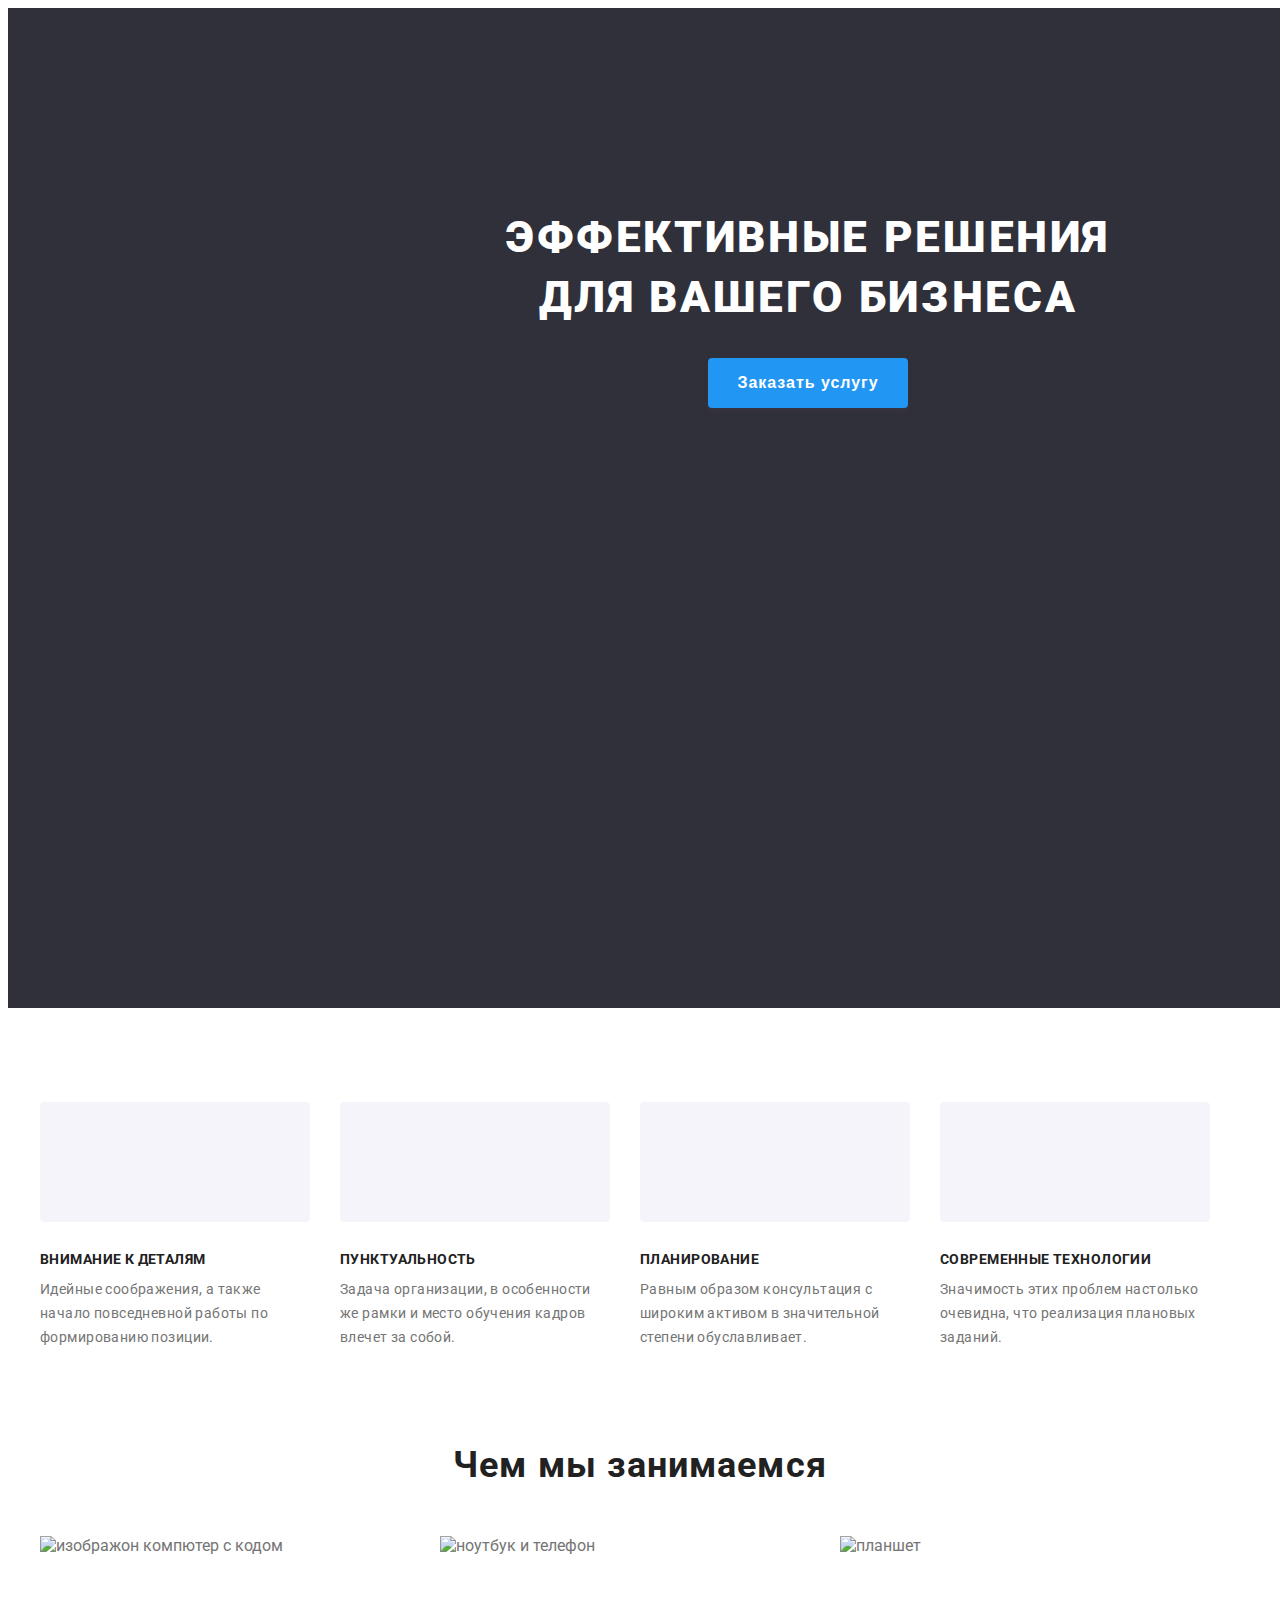
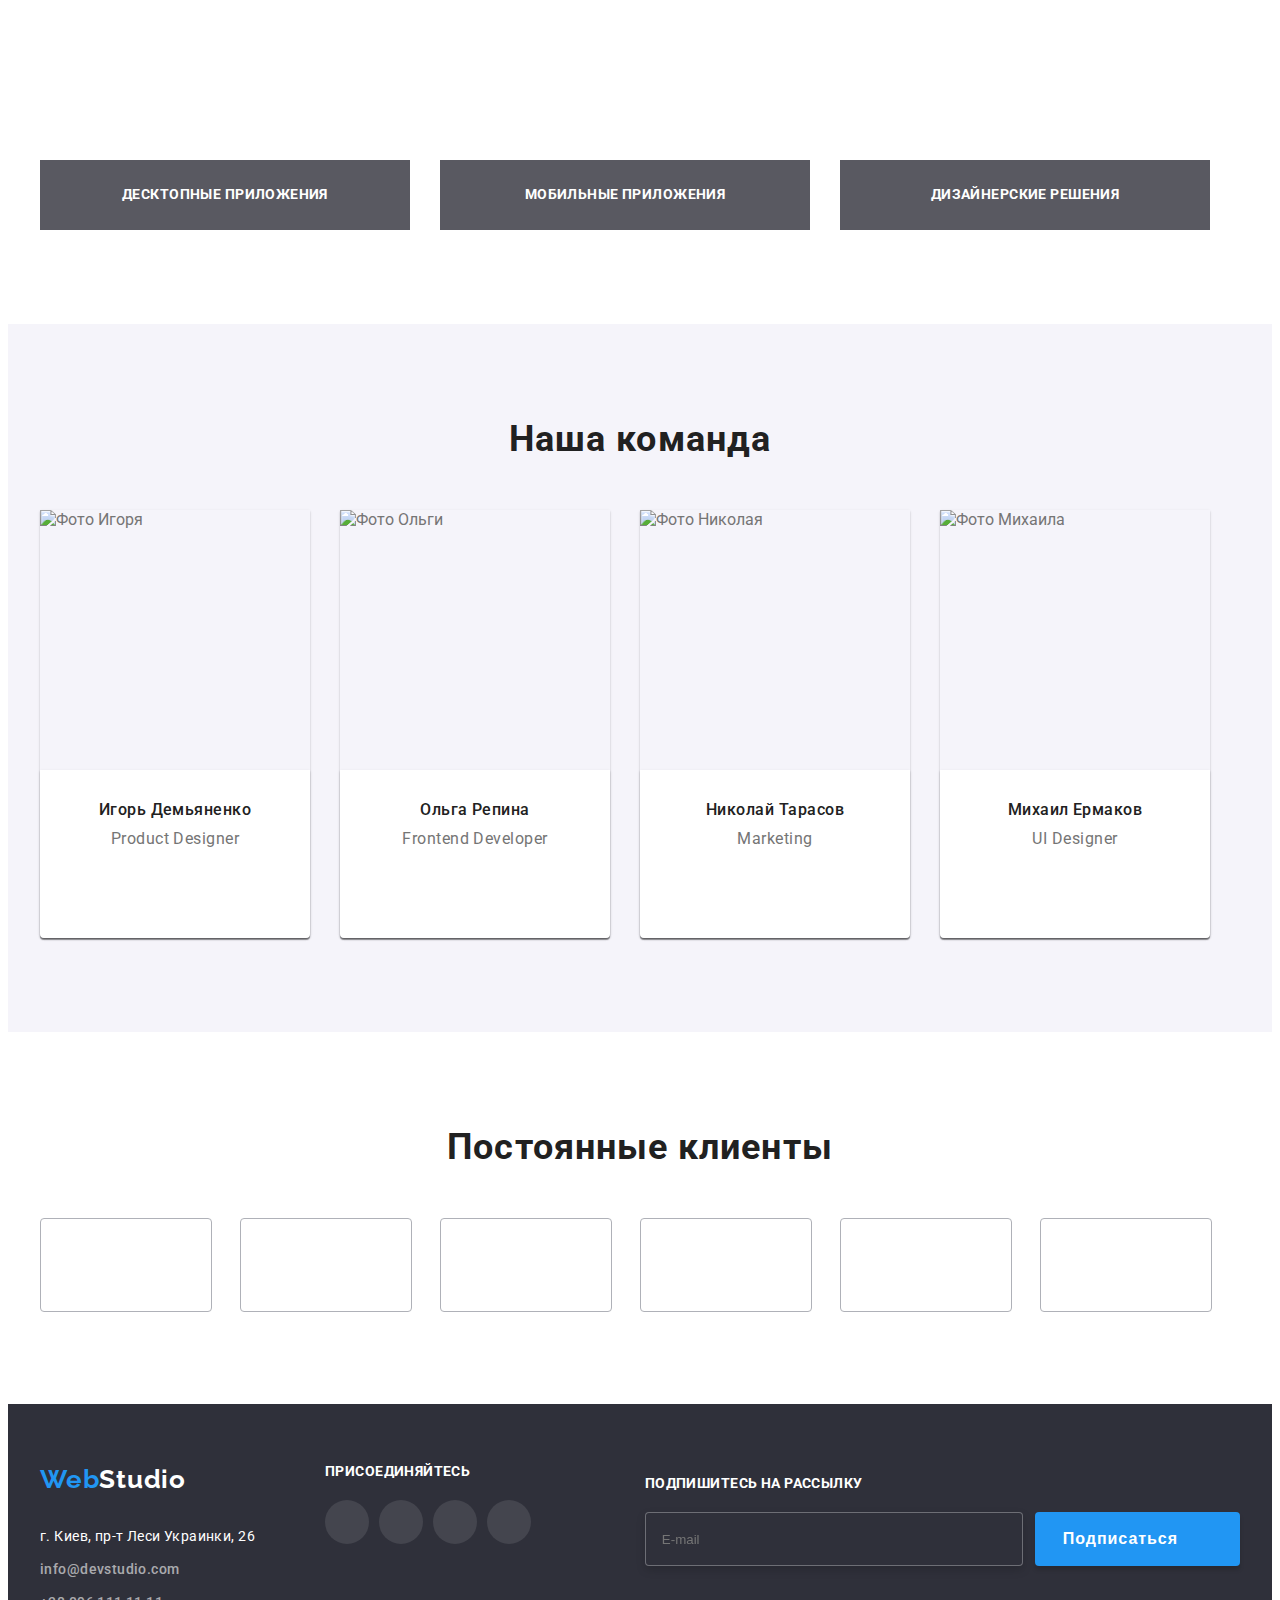
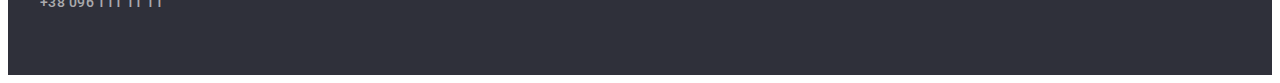
==== commit 997d5251: "2Commit" ====
--- a/index.html
+++ b/index.html
@@ -65,7 +65,7 @@
       </div>
     </header> -->
     <main class="main">
-      <!-- <section class="hero">
+      <section class="hero">
         <div class="container">
           <h1 class="hero__title">Эффективные решения для вашего бизнеса</h1>
           <button type="button" class="button hero__button" data-modal-open>Заказать услугу</button>
@@ -144,7 +144,7 @@
             </div>
           </div>
         </div>
-      </section> -->
+      </section>
 
       <!-- Особенности-->
       <section class="features">
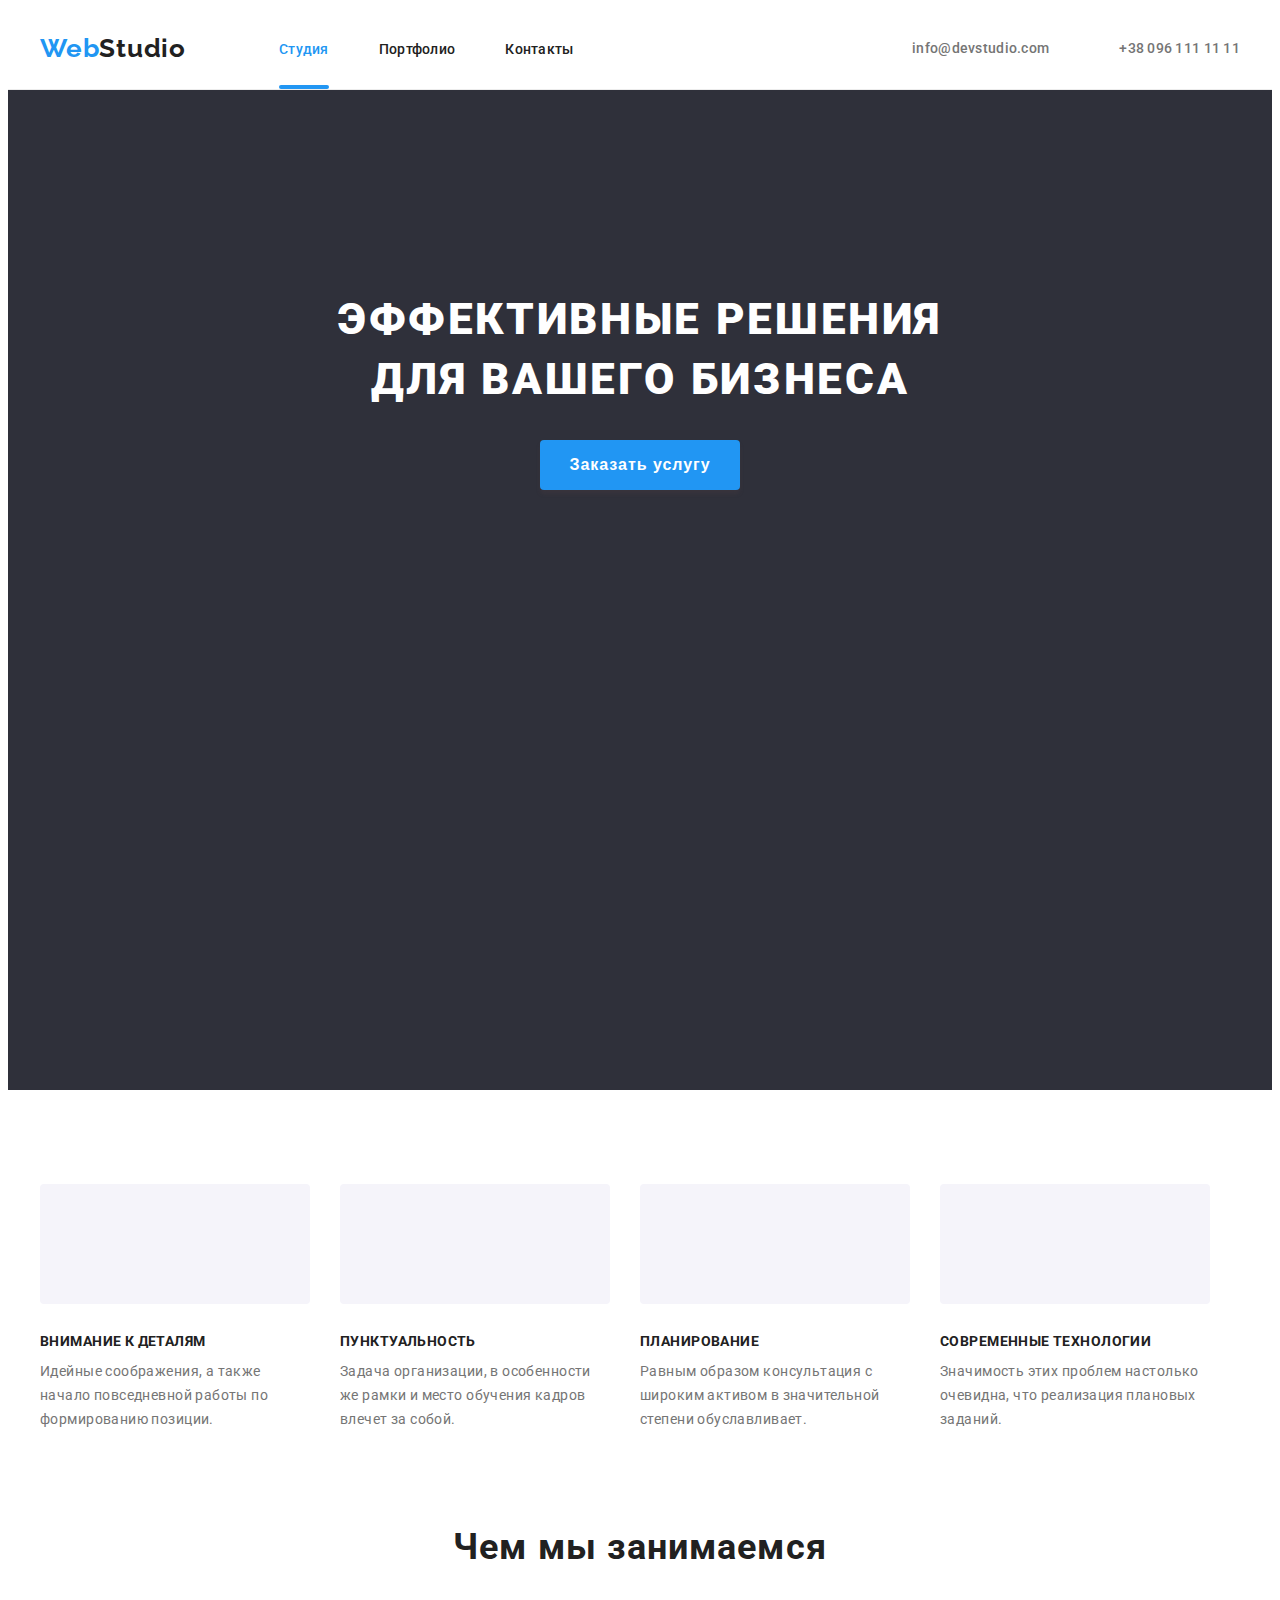
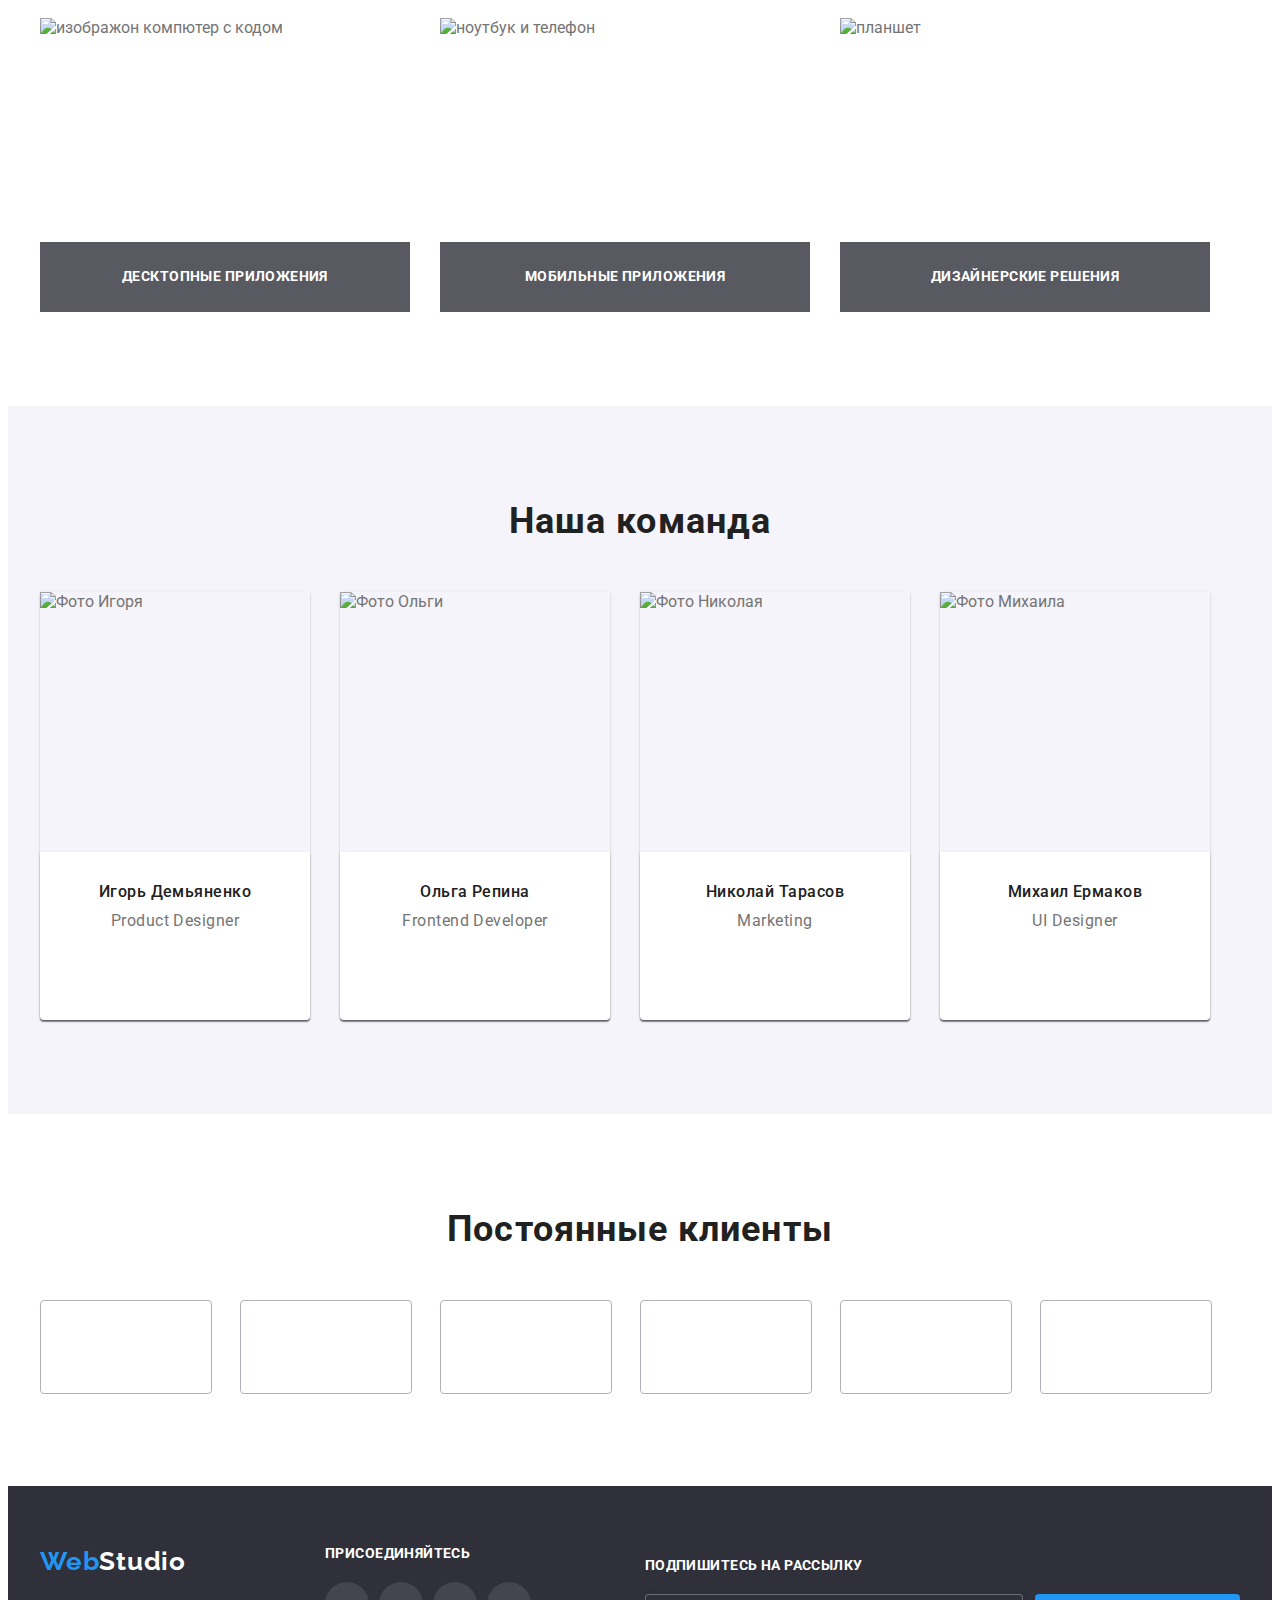
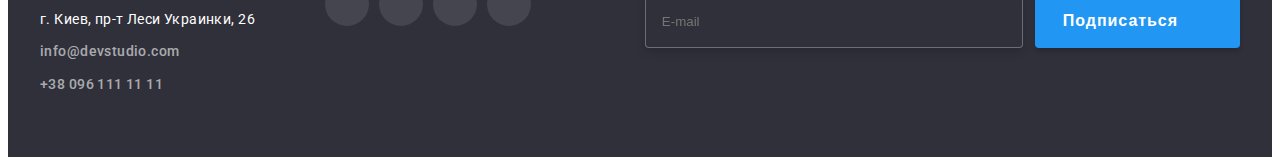
==== commit dacbd203: "commit 8hw" ====
--- a/index.html
+++ b/index.html
@@ -24,11 +24,36 @@
     <link rel="stylesheet" href="./css/main.min.css" />
   </head>
   <body>
-    <!-- <header class="header">
+    <header class="header">
       <div class="container header__container">
         <a href="./" aria-label="Логотип сайта Web Studio" class="logo"
-          ><span class="logo__web">Web</span>Studio</a>
+          ><span class="logo__web">Web</span>Studio</a
+        >
+
+        <!-- _____________________Mobyle Menu______________ -->
+
+        <!-- <button type="button" class="mobyle" data-modal-open>Menu</button>
+        <div class="mobyle__backdrop is-hidden" data-modal>
+          <div class="mobyle__modal-form">
+      
+            <button class="mobyle__button-close">
+              <svg class="mobyle__close-icon" width="40" height="40">
+                <use href=""></use>
+              </svg>
+            </button>
        
+            <a href="" class="mobyle__link-web">Студия</a>
+            <a href="" class="mobyle__link-web">Портфолио</a>
+            <a href="" class="mobyle__link-web">Контакты</a>
+            <a href="" class="mobyle__link-contact">+38 096 111 11 11</a>
+            <a href="" class="mobyle__link-contact">info@devstudio.com</a>
+            <a href="" class="mobyle__link-sociale">Instagram</a>
+            <a href="" class="mobyle__link-sociale">Twitter</a>
+            <a href="" class="mobyle__link-sociale">Facebook</a>
+            <a href="" class="mobyle__link-sociale">LinkedIn</a>
+          </div>
+        </div> -->
+
         <nav class="nav">
           <ul class="nav__site">
             <li class="item nav__item">
@@ -42,12 +67,11 @@
             </li>
           </ul>
         </nav>
-       
 
         <ul class="contact">
           <li class="item contact__item">
             <a class="link contact__link" href="mailto:info@devstudio.com">
-              <svg class="contact__icon" width="16" height="12">
+              <svg class="contact__icon contact__icon--emaile" width="16" height="12">
                 <use href="./image/symbol-defs1.svg#icon-emaile-icon"></use>
               </svg>
               info@devstudio.com</a
@@ -55,7 +79,7 @@
           </li>
           <li class="item contact__item">
             <a class="link contact__link" href="tel:380961111111:">
-              <svg class="contact__icon" width="10" height="16">
+              <svg class="contact__icon contact__icon--tel" width="10" height="16">
                 <use href="./image/symbol-defs1.svg#icon-mobile-icon"></use>
               </svg>
               +38 096 111 11 11</a
@@ -63,7 +87,7 @@
           </li>
         </ul>
       </div>
-    </header> -->
+    </header>
     <main class="main">
       <section class="hero">
         <div class="container">
--- a/css/main.min.css
+++ b/css/main.min.css
@@ -1,2 +1,2 @@
-:root{--backgr-header: #ffffff;--backgr-hero: #2f303a;--backgr-team: #f5f4fa;--color-button: #2196f3;--color-title: #212121;--border-img: #eeeeee;--animation: 250ms cubic-bezier(0.4, 0, 0.2, 1);--fast-anim: 250ms}.visually-hidden{position:absolute;white-space:nowrap;width:1px;height:1px;overflow:hidden;border:0;padding:0;clip:rect(0 0 0 0);-webkit-clip-path:inset(50%);clip-path:inset(50%);margin:-1px}body{font-family:'Roboto', sans-serif;color:#757575}.link{font-weight:500;font-size:14px;line-height:1.14;letter-spacing:0.02em;color:#212121;text-decoration:none;-webkit-transition:color var(--animation);transition:color var(--animation)}.link:hover,.link:focus{color:#2196f3}h1,h2,h3,h4,h5,h6,p{margin:0}ul{list-style:none;margin:0;padding:0}.item{list-style-type:none}.container{padding-left:15px;padding-right:15px;margin-right:auto;margin-left:auto}@media screen and (min-width: 480px){.container{width:480px}}@media screen and (min-width: 768px){.container{width:768px}}@media screen and (min-width: 1200px){.container{width:1200px}}.logo{padding-top:25px;padding-bottom:25px;margin-right:93px;font-family:'Raleway';font-weight:700;font-size:26px;line-height:1.2;letter-spacing:0.03em;text-decoration:none;color:#212121}.logo__web{color:var(--color-button)}.footer .logo{display:block;color:#ffffff;margin-bottom:30px;margin-right:0;padding-top:0;padding-bottom:0}.hero__button{width:200px;padding-top:10px;padding-bottom:10px;background-color:#2196f3;-webkit-box-shadow:0px 4px 4px rgba(110,72,72,0.15);box-shadow:0px 4px 4px rgba(110,72,72,0.15);border-radius:4px;font-weight:700;font-size:16px;line-height:1.88;letter-spacing:0.06em;cursor:pointer;color:#ffffff;border:0}.filtr .button{font-weight:500;font-size:16px;line-height:1.62;text-align:center;letter-spacing:0.03em;cursor:pointer;background-color:#f5f4fa;color:#212121;border:0;border-radius:4px;padding-top:6px;padding-bottom:6px;padding-right:22px;padding-left:22px;-webkit-transition:background-color var(--animation),color var(--animation),-webkit-box-shadow var(--animation);transition:background-color var(--animation),color var(--animation),-webkit-box-shadow var(--animation);transition:background-color var(--animation),color var(--animation),box-shadow var(--animation);transition:background-color var(--animation),color var(--animation),box-shadow var(--animation),-webkit-box-shadow var(--animation)}.filtr .button:hover,.filtr .button:focus{background-color:var(--color-button);color:var(--backgr-header);-webkit-box-shadow:0px 3px 1px rgba(0,0,0,0.1),0px 1px 2px rgba(0,0,0,0.08),0px 2px 2px rgba(0,0,0,0.12);box-shadow:0px 3px 1px rgba(0,0,0,0.1),0px 1px 2px rgba(0,0,0,0.08),0px 2px 2px rgba(0,0,0,0.12)}.button-all{font-weight:500;font-size:16px;line-height:1.62;text-align:center;letter-spacing:0.03em;cursor:pointer;background-color:var(--color-button);color:var(--backgr-header);border:0;border-radius:4px;-webkit-box-shadow:0px 3px 1px rgba(0,0,0,0.1),0px 1px 2px rgba(0,0,0,0.08),0px 2px 2px rgba(0,0,0,0.12);box-shadow:0px 3px 1px rgba(0,0,0,0.1),0px 1px 2px rgba(0,0,0,0.08),0px 2px 2px rgba(0,0,0,0.12);padding-top:6px;padding-bottom:6px;padding-right:22px;padding-left:22px}.form__backdrop{position:fixed;top:0;left:0;z-index:10;width:100%;height:100%;background-color:rgba(0,0,0,0.2);-webkit-transition:opacity var(--very-fast-anim),visibility var(--very-fast-anim);transition:opacity var(--very-fast-anim),visibility var(--very-fast-anim)}.form__backdrop.is-hidden{opacity:0;visibility:hidden;pointer-events:none}.form__modal{position:absolute;top:50%;left:50%;-webkit-transform:translate(-50%, -50%);transform:translate(-50%, -50%);width:528px;padding:40px;background-color:#fff;-webkit-box-shadow:0px 1px 3px rgba(0,0,0,0.12),0px 1px 1px rgba(0,0,0,0.14),0px 2px 1px rgba(0,0,0,0.2);box-shadow:0px 1px 3px rgba(0,0,0,0.12),0px 1px 1px rgba(0,0,0,0.14),0px 2px 1px rgba(0,0,0,0.2);border-radius:4px;-webkit-transition:opacity 250ms ease-in-out 400ms, -webkit-transform 250ms ease-in-out 400ms;transition:opacity 250ms ease-in-out 400ms, -webkit-transform 250ms ease-in-out 400ms;transition:transform 250ms ease-in-out 400ms, opacity 250ms ease-in-out 400ms;transition:transform 250ms ease-in-out 400ms, opacity 250ms ease-in-out 400ms, -webkit-transform 250ms ease-in-out 400ms;-webkit-transform:translate(-50%, -50%) scale(1);transform:translate(-50%, -50%) scale(1);opacity:1}.form__backdrop.is-hidden .form__modal{-webkit-transform:translate(-50%, -50%) scale(0.4);transform:translate(-50%, -50%) scale(0.4);opacity:0}.form__button-close{position:absolute;top:8px;right:8px;display:-webkit-box;display:-ms-flexbox;display:flex;padding:0;width:30px;height:30px;border:1px solid rgba(0,0,0,0.1);-webkit-box-align:center;-ms-flex-align:center;align-items:center;-webkit-box-pack:center;-ms-flex-pack:center;justify-content:center;border-radius:50%;background-color:#fff;cursor:pointer;-webkit-transition:fill 250ms cubic-bezier(0.4, 0, 0.2, 1);transition:fill 250ms cubic-bezier(0.4, 0, 0.2, 1)}.form__button-close:hover,.form__button-close:focus{fill:var(--color-button)}.form__title{margin-bottom:10px;font-weight:700;font-size:20px;line-height:1.15;text-align:center;letter-spacing:0.03em;color:#212121}.form__field{text-align:left;position:relative;margin-bottom:10px}.form__label{position:relative;display:block;font-weight:400;font-size:12px;line-height:1.17;letter-spacing:0.01em;color:#757575}.form__text{display:block;margin-bottom:4px}.form__input{width:100%;min-height:40px;padding:12px 42px;outline:transparent;border:1px solid rgba(33,33,33,0.2);border-radius:4px;cursor:pointer;-webkit-transition:border-color 250ms cubic-bezier(0.4, 0, 0.2, 1),fill 250ms cubic-bezier(0.4, 0, 0.2, 1);transition:border-color 250ms cubic-bezier(0.4, 0, 0.2, 1),fill 250ms cubic-bezier(0.4, 0, 0.2, 1)}.form__input:focus,.form__input:hover{border-color:var(--color-button)}.form__input:focus+.form__icon,.form__input:hover+.form__icon{fill:var(--color-button)}.form__icon{position:absolute;bottom:11px;left:12px;fill:#212121}.form__textarea{height:120px;padding-left:16px;resize:none}.check-field{margin-bottom:30px}.form__checkbox-input{width:16px;height:15px;background-color:#212121}.form__checkbox-input:checked+.form__custom-check{background-color:var(--color-button);border-color:var(--color-button)}.form__checkbox-input:focus+.form__custom-check,.form__checkbox-input:hover+.form__custom-check{border-color:var(--color-button)}.form__checkbox-input:checked+.form__custom-check .form__check{opacity:1}.form__button-submit{padding-top:10px;padding-bottom:10px;padding-left:28px;padding-right:28px;background-color:#2196f3;-webkit-box-shadow:0px 4px 4px rgba(0,0,0,0.15);box-shadow:0px 4px 4px rgba(0,0,0,0.15);border-radius:4px;font-weight:700;font-size:16px;line-height:1.88;letter-spacing:0.06em;cursor:pointer;color:#ffffff;border:0}.form__contract{font-weight:400;font-size:14px;line-height:1.46;letter-spacing:0.03em;color:#757575}.link__form{color:var(--color-button)}.form__checkbox{display:-webkit-box;display:-ms-flexbox;display:flex;-webkit-box-align:center;-ms-flex-align:center;align-items:center;-webkit-box-pack:center;-ms-flex-pack:center;justify-content:center;cursor:pointer}.form__custom-check{display:-webkit-box;display:-ms-flexbox;display:flex;-webkit-box-align:center;-ms-flex-align:center;align-items:center;-webkit-box-pack:center;-ms-flex-pack:center;justify-content:center;width:16px;height:15px;margin-right:7px;border:2px solid #212121;border-radius:2px;-webkit-transition:background-color 250ms cubic-bezier(0.4, 0, 0.2, 1),border-color 250ms cubic-bezier(0.4, 0, 0.2, 1);transition:background-color 250ms cubic-bezier(0.4, 0, 0.2, 1),border-color 250ms cubic-bezier(0.4, 0, 0.2, 1)}.form__check{fill:#fff;opacity:0;-webkit-transition:opacity 250ms cubic-bezier(0.4, 0, 0.2, 1);transition:opacity 250ms cubic-bezier(0.4, 0, 0.2, 1)}.social-icon{fill:#afb1b8;-webkit-transition:fill 250ms cubic-bezier(0.4, 0, 0.2, 1);transition:fill 250ms cubic-bezier(0.4, 0, 0.2, 1)}.socials{display:-webkit-box;display:-ms-flexbox;display:flex;-webkit-box-pack:center;-ms-flex-pack:center;justify-content:center;-webkit-box-align:center;-ms-flex-align:center;align-items:center}.social-item:not(:last-child){margin-right:10px}.socials-link{display:-webkit-box;display:-ms-flexbox;display:flex;width:44px;height:44px;background-color:#ffffff;border-radius:50%;-webkit-box-align:center;-ms-flex-align:center;align-items:center;-webkit-box-pack:center;-ms-flex-pack:center;justify-content:center;-webkit-transition:background-color 250ms cubic-bezier(0.4, 0, 0.2, 1);transition:background-color 250ms cubic-bezier(0.4, 0, 0.2, 1)}.socials-link:hover,.socials-link:focus{background-color:var(--color-button)}.socials-link:hover .social-icon,.socials-link:focus .social-icon{fill:#ffffff}.header{background-color:var(--backgr-header);border-bottom:1px solid #ececec}.header__container{display:-webkit-box;display:-ms-flexbox;display:flex;-webkit-box-align:center;-ms-flex-align:center;align-items:center}.nav__site{display:-webkit-box;display:-ms-flexbox;display:flex}.nav__link--studio{padding-top:32px;padding-bottom:32px}.nav__link,.nav__link--studio,.nav__link--portfolio{padding-top:32px;padding-bottom:32px}.nav__item+.nav__item{margin-left:50px}.contact{display:-webkit-box;display:-ms-flexbox;display:flex;margin-left:auto}.contact__link{font-weight:500;font-size:14px;line-height:1.14;letter-spacing:0.02em;color:#757575;text-decoration:none;-webkit-transition:color var(--animation);transition:color var(--animation)}.contact__link:hover,.contact__link:focus{color:#2196f3}.contact__link{display:block;padding-top:25px;padding-bottom:25px}.contact__item+.contact__item{margin-left:50px}.contact__icon{fill:currentColor;margin-right:10px}.hero{background-color:var(--backgr-hero);text-align:center;font-family:inherit;width:1600px;height:600px;margin-right:auto;margin-left:auto;padding-top:200px;padding-bottom:200px;background-image:-webkit-gradient(linear, left top, left bottom, from(rgba(47,48,58,0.4)), to(rgba(47,48,58,0.4))),url("../image/hero/hero.jpg");background-image:linear-gradient(rgba(47,48,58,0.4), rgba(47,48,58,0.4)),url("../image/hero/hero.jpg")}.hero__title{width:696px;margin-right:auto;margin-left:auto;margin-bottom:30px;font-weight:900;font-size:44px;line-height:1.36;text-align:center;letter-spacing:0.06em;text-transform:uppercase;color:#ffffff}.features{background-color:var(--backgr-work)}@media screen and (max-width: 767.98px){.features{padding-top:60px;padding-bottom:60px}}@media screen and (min-width: 768px) and (max-width: 1199.98px){.features{padding-top:60px;padding-bottom:60px}}@media screen and (min-width: 1200px){.features{padding-top:94px;padding-bottom:94px}}@media screen and (min-width: 768px) and (max-width: 1199.98px){.features__list{display:-webkit-box;display:-ms-flexbox;display:flex;-ms-flex-wrap:wrap;flex-wrap:wrap;margin:-15px}}@media screen and (min-width: 1200px){.features__list{display:-webkit-box;display:-ms-flexbox;display:flex}}.features__item{list-style-type:none}@media screen and (max-width: 767.98px){.features__item{margin-bottom:30px}}@media screen and (min-width: 768px) and (max-width: 1199.98px){.features__item{-ms-flex-preferred-size:calc((100% - 60px) / 2);flex-basis:calc((100% - 60px) / 2);margin:15px}}@media screen and (min-width: 1200px){.features__item{width:270px}}@media screen and (min-width: 1200px){.features__item+.features__item{margin-left:30px}}.features__second-title{font-weight:700;font-size:14px;line-height:1.14;letter-spacing:0.03em;text-transform:uppercase;color:#212121;margin-bottom:10px}.features__text{font-size:14px;line-height:1.71;letter-spacing:0.03em;color:#757575}.features__bgr-icon{display:-webkit-box;display:-ms-flexbox;display:flex;background-color:#f5f4fa;height:120px;-webkit-box-pack:center;-ms-flex-pack:center;justify-content:center;-webkit-box-align:center;-ms-flex-align:center;align-items:center;width:100%;margin-bottom:30px;border-radius:4px}.services{padding-bottom:94px;background-color:var(--backgr-work)}@media screen and (max-width: 767.98px){.services{display:none}}@media screen and (min-width: 768px) and (max-width: 1199.98px){.services{display:none}}.services__title{font-weight:700;font-size:36px;line-height:1.17;text-align:center;letter-spacing:0.03em;color:var(--color-title);margin-bottom:50px}.services__list{position:relative;display:-webkit-box;display:-ms-flexbox;display:flex}.services__image{display:block}.services__item+.services__item{margin-left:30px}.services__text-img{position:absolute;bottom:0;display:-webkit-box;display:-ms-flexbox;display:flex;width:370px;height:70px;-webkit-box-align:center;-ms-flex-align:center;align-items:center;-webkit-box-pack:center;-ms-flex-pack:center;justify-content:center;font-weight:700;font-size:14px;line-height:1.14;text-align:center;letter-spacing:0.03em;text-transform:uppercase;color:#ffffff;background-color:rgba(47,48,58,0.8)}.team{background-color:var(--backgr-team)}@media screen and (max-width: 767.98px){.team{padding-top:60px;padding-bottom:60px}}@media screen and (min-width: 768px) and (max-width: 1199.98px){.team{padding-top:60px;padding-bottom:60px}}@media screen and (min-width: 1200px){.team{padding-top:94px;padding-bottom:94px}}.team .title{font-weight:700;line-height:1.17;text-align:center;letter-spacing:0.03em;color:var(--color-title)}@media screen and (max-width: 767.98px){.team .title{font-size:28px;margin-bottom:30px}}@media screen and (min-width: 768px) and (max-width: 1199.98px){.team .title{font-size:28px;margin-bottom:30px}}@media screen and (min-width: 1200px){.team .title{font-size:36px;margin-bottom:50px}}@media screen and (min-width: 768px) and (max-width: 1199.98px){.team-list{display:-webkit-box;display:-ms-flexbox;display:flex;-ms-flex-wrap:wrap;flex-wrap:wrap;margin:-15px}}@media screen and (min-width: 1200px){.team-list{display:-webkit-box;display:-ms-flexbox;display:flex}}@media screen and (max-width: 767.98px){.team .item{margin-bottom:30px}}@media screen and (min-width: 768px) and (max-width: 1199.98px){.team .item{-ms-flex-preferred-size:calc((100% - 60px) / 2);flex-basis:calc((100% - 60px) / 2);margin:15px}}@media screen and (min-width: 1200px){.team .item+.item{margin-left:30px}}.image{display:block}@media screen and (max-width: 767.98px){.image{width:100%;height:100%}}@media screen and (min-width: 768px) and (max-width: 1199.98px){.image{width:354px;height:374px}}.team .second-title{font-weight:500;font-size:16px;line-height:1.19;text-align:center;letter-spacing:0.03em;color:var(--color-title);margin-bottom:10px}.team .text{font-size:16px;line-height:1.19;text-align:center;letter-spacing:0.03em;margin-bottom:16px;color:#757575}.team-list .item{-webkit-box-shadow:0px 1px 3px rgba(0,0,0,0.12),0px 1px 1px rgba(0,0,0,0.14),0px 2px 1px rgba(0,0,0,0.2);box-shadow:0px 1px 3px rgba(0,0,0,0.12),0px 1px 1px rgba(0,0,0,0.14),0px 2px 1px rgba(0,0,0,0.2);border-radius:0px 0px 4px 4px}.name{padding-top:30px;padding-bottom:30px;background-color:#ffffff;-webkit-box-shadow:0px 1px 3px rgba(0,0,0,0.12),0px 1px 1px rgba(0,0,0,0.14),0px 2px 1px rgba(0,0,0,0.2);box-shadow:0px 1px 3px rgba(0,0,0,0.12),0px 1px 1px rgba(0,0,0,0.14),0px 2px 1px rgba(0,0,0,0.2);border-radius:0px 0px 4px 4px}@media screen and (max-width: 767.98px){.our-client{padding-top:60px;padding-bottom:60px}}@media screen and (min-width: 768px) and (max-width: 1199.98px){.our-client{padding-top:60px;padding-bottom:60px}}@media screen and (min-width: 1200px){.our-client{padding-top:94px;padding-bottom:94px}}.client-title{font-weight:700;text-align:center;letter-spacing:0.03em;color:var(--color-title)}@media screen and (max-width: 767.98px){.client-title{font-size:28px;line-height:1.18;margin-bottom:30px}}@media screen and (min-width: 768px) and (max-width: 1199.98px){.client-title{font-size:28px;line-height:1.18;margin-bottom:30px}}@media screen and (min-width: 1200px){.client-title{font-size:36px;line-height:1.17;margin-bottom:50px}}@media screen and (max-width: 767.98px){.client-list{display:-webkit-box;display:-ms-flexbox;display:flex;-ms-flex-wrap:wrap;flex-wrap:wrap;margin:-15px}}@media screen and (min-width: 768px) and (max-width: 1199.98px){.client-list{display:-webkit-box;display:-ms-flexbox;display:flex;-ms-flex-wrap:wrap;flex-wrap:wrap;margin:-15px}}@media screen and (min-width: 1200px){.client-list{display:-webkit-box;display:-ms-flexbox;display:flex}}@media screen and (max-width: 767.98px){.client-item{width:210px;height:92px;-ms-flex-preferred-size:calc((100% - 60px) / 2);flex-basis:calc((100% - 60px) / 2);margin:15px}}@media screen and (min-width: 768px) and (max-width: 1199.98px){.client-item{width:226px;height:92px;-ms-flex-preferred-size:calc((100% - 90px) / 3);flex-basis:calc((100% - 90px) / 3);margin:15px}}@media screen and (min-width: 1200px){.client-item{width:170px;height:92px}.client-item:not(:last-child){margin-right:30px}}.client-link{display:-webkit-box;display:-ms-flexbox;display:flex;-webkit-box-align:center;-ms-flex-align:center;align-items:center;-webkit-box-pack:center;-ms-flex-pack:center;justify-content:center;width:100%;height:100%;border:1px solid #afb1b8;border-radius:4px;-webkit-transition:background-color 250ms cubic-bezier(0.4, 0, 0.2, 1);transition:background-color 250ms cubic-bezier(0.4, 0, 0.2, 1)}.client-link:hover,.client-link:focus{border-color:var(--color-button)}.client-link:hover .company-logo,.client-link:focus .company-logo{fill:var(--color-button)}.company-logo{width:106px;height:60px;fill:#afb1b8;-webkit-transition:fill 250ms cubic-bezier(0.4, 0, 0.2, 1);transition:fill 250ms cubic-bezier(0.4, 0, 0.2, 1)}.footer{padding-top:60px;padding-bottom:60px;background-color:var(--backgr-hero)}.footer .text{font-size:14px;line-height:1.71;letter-spacing:0.03em;color:#ffffff}.footer .link{display:block;font-size:14px;line-height:1.71;letter-spacing:0.03em;color:rgba(255,255,255,0.6)}.footer .link:hover,.footer .link:focus{color:#2196f3}.address .text{margin-bottom:9px}.address-item:not(:last-child){margin-bottom:9px}.title-social{font-weight:700;font-size:14px;line-height:1.14;letter-spacing:0.03em;text-transform:uppercase;color:#ffffff;margin-bottom:20px}.socials-link:hover,.socials-link:focus{background-color:var(--color-button)}.socials-link:hover .social-icon,.socials-link:focus .social-icon{fill:#ffffff}@media screen and (min-width: 1200px){.footer-lable{margin-right:12px}}.telegram-icon{fill:#fff;margin-left:10px}.input-email{height:50px;padding-left:16px;background-color:#2f303a;color:#fff;outline:transparent;border:1px solid rgba(255,255,255,0.3);-webkit-filter:drop-shadow(0px 4px 4px rgba(0,0,0,0.15));filter:drop-shadow(0px 4px 4px rgba(0,0,0,0.15));border-radius:4px;cursor:pointer;-webkit-transition:border 250ms cubic-bezier(0.4, 0, 0.2, 1);transition:border 250ms cubic-bezier(0.4, 0, 0.2, 1)}@media screen and (max-width: 767.98px){.input-email{width:100%;max-width:450px}}@media screen and (min-width: 768px) and (max-width: 1199.98px){.input-email{width:450px}}@media screen and (min-width: 1200px){.input-email{width:358px}}.input-email:focus{border:2px solid var(--color-button)}@media screen and (max-width: 767.98px){.sibscribe .form__button-submit{display:-webkit-box;display:-ms-flexbox;display:flex;margin-right:auto;margin-left:auto;margin-top:20px}}@media screen and (min-width: 768px) and (max-width: 1199.98px){.sibscribe .form__button-submit{display:-webkit-box;display:-ms-flexbox;display:flex;margin-right:auto;margin-left:auto;margin-top:20px}}@media screen and (min-width: 1200px){.sibscribe .form__button-submit{display:-webkit-box;display:-ms-flexbox;display:flex;-webkit-box-align:center;-ms-flex-align:center;align-items:center;-webkit-box-pack:center;-ms-flex-pack:center;justify-content:center}}@media screen and (min-width: 1200px){.subscribe-form{display:-webkit-box;display:-ms-flexbox;display:flex}}@media screen and (min-width: 768px) and (max-width: 1199.98px){.footer__contact-social{display:-webkit-box;display:-ms-flexbox;display:flex}}@media screen and (min-width: 1200px){.footer__contact-social{display:-webkit-box;display:-ms-flexbox;display:flex}}@media screen and (max-width: 767.98px){.footer-container{display:block;text-align:center}}@media screen and (min-width: 768px) and (max-width: 1199.98px){.footer-container{display:block;text-align:center}}@media screen and (min-width: 1200px){.footer-container{display:-webkit-box;display:-ms-flexbox;display:flex;-webkit-box-align:baseline;-ms-flex-align:baseline;align-items:baseline;-webkit-box-pack:justify;-ms-flex-pack:justify;justify-content:space-between}}@media screen and (min-width: 768px) and (max-width: 1199.98px){.footer__contact-social{display:-webkit-box;display:-ms-flexbox;display:flex}}@media screen and (max-width: 767.98px){.one-two{margin-bottom:60px}}@media screen and (min-width: 768px) and (max-width: 1199.98px){.one-two{margin-bottom:60px}}@media screen and (min-width: 1200px){.one-two:not(:last-child){margin-right:70px}}@media screen and (min-width: 768px) and (max-width: 1199.98px){.footer__tablet{margin-right:165px;margin-left:71px}}.one-two .social-icon{fill:var(--backgr-header)}.one-two .socials-link{display:-webkit-box;display:-ms-flexbox;display:flex;width:44px;height:44px;background-color:rgba(255,255,255,0.1);border-radius:50%;-webkit-box-align:center;-ms-flex-align:center;align-items:center;-webkit-box-pack:center;-ms-flex-pack:center;justify-content:center}.one-two .socials-link:hover,.one-two .socials-link:focus{background-color:var(--color-button)}.one-two .socials-link:hover .social-icon,.one-two .socials-link:focus .social-icon{fill:#ffffff}.nav__link--portfolio{position:relative;color:var(--color-button);font-family:'Roboto';font-weight:500;font-size:14px;line-height:1.14;letter-spacing:0.02em;text-decoration:none}.nav__link--portfolio::after{position:absolute;bottom:0;left:0;content:'';display:block;width:100%;height:4px;background-color:#2196f3;border-radius:2px}.title-portfolio{position:absolute;width:1px;height:1px;margin:-1px;border:0;padding:0;white-space:nowrap;-webkit-clip-path:inset(100%);clip-path:inset(100%);clip:rect(0 0 0 0);overflow:hidden}.filtr-button{padding-top:94px;padding-bottom:94px}.filtr{display:-webkit-box;display:-ms-flexbox;display:flex;padding-bottom:50px;-webkit-box-pack:center;-ms-flex-pack:center;justify-content:center}.filtr .item+.item{margin-left:8px}.link-portfolio{position:relative;color:var(--color-button);font-family:'Roboto';font-weight:500;font-size:14px;line-height:1.14;letter-spacing:0.02em;text-decoration:none}.link-portfolio::after{position:absolute;bottom:0;left:0;content:'';display:block;width:100%;height:4px;background-color:#2196f3;border-radius:2px}.title-portfolio{position:absolute;width:1px;height:1px;margin:-1px;border:0;padding:0;white-space:nowrap;-webkit-clip-path:inset(100%);clip-path:inset(100%);clip:rect(0 0 0 0);overflow:hidden}.filtr .button{font-weight:500;font-size:16px;line-height:1.62;text-align:center;letter-spacing:0.03em;cursor:pointer;background-color:#f5f4fa;color:#212121;border:0;border-radius:4px}.filtr-button{padding-top:94px;padding-bottom:94px}.filtr{display:-webkit-box;display:-ms-flexbox;display:flex;padding-bottom:50px;-webkit-box-pack:center;-ms-flex-pack:center;justify-content:center}.filtr .item+.item{margin-left:8px}.button-all{font-weight:500;font-size:16px;line-height:1.62;text-align:center;letter-spacing:0.03em;cursor:pointer;background-color:var(--color-button);color:var(--backgr-header);border:0;border-radius:4px;-webkit-box-shadow:0px 3px 1px rgba(0,0,0,0.1),0px 1px 2px rgba(0,0,0,0.08),0px 2px 2px rgba(0,0,0,0.12);box-shadow:0px 3px 1px rgba(0,0,0,0.1),0px 1px 2px rgba(0,0,0,0.08),0px 2px 2px rgba(0,0,0,0.12);padding-top:6px;padding-bottom:6px;padding-right:22px;padding-left:22px}.button:hover,.button:focus{background-color:var(--color-button);color:var(--backgr-header);-webkit-box-shadow:0px 3px 1px rgba(0,0,0,0.1),0px 1px 2px rgba(0,0,0,0.08),0px 2px 2px rgba(0,0,0,0.12);box-shadow:0px 3px 1px rgba(0,0,0,0.1),0px 1px 2px rgba(0,0,0,0.08),0px 2px 2px rgba(0,0,0,0.12)}.filtr .button{padding-top:6px;padding-bottom:6px;padding-right:22px;padding-left:22px;-webkit-transition:background-color 250ms cubic-bezier(0.4, 0, 0.2, 1),color 250ms cubic-bezier(0.4, 0, 0.2, 1),-webkit-box-shadow 250ms cubic-bezier(0.4, 0, 0.2, 1);transition:background-color 250ms cubic-bezier(0.4, 0, 0.2, 1),color 250ms cubic-bezier(0.4, 0, 0.2, 1),-webkit-box-shadow 250ms cubic-bezier(0.4, 0, 0.2, 1);transition:background-color 250ms cubic-bezier(0.4, 0, 0.2, 1),color 250ms cubic-bezier(0.4, 0, 0.2, 1),box-shadow 250ms cubic-bezier(0.4, 0, 0.2, 1);transition:background-color 250ms cubic-bezier(0.4, 0, 0.2, 1),color 250ms cubic-bezier(0.4, 0, 0.2, 1),box-shadow 250ms cubic-bezier(0.4, 0, 0.2, 1),-webkit-box-shadow 250ms cubic-bezier(0.4, 0, 0.2, 1)}.image{display:block}.list-img .title{text-align:left;font-weight:700;font-size:18px;line-height:2;letter-spacing:0.06em;color:#212121;margin-bottom:4px}.list-img .text{font-size:16px;line-height:1.88;letter-spacing:0.03em;color:#757575}.address{font-style:normal}.link-studio{position:relative;color:var(--color-button);font-weight:500;font-size:14px;line-height:1.14;letter-spacing:0.02em;text-decoration:none}.link-studio::after{content:'';position:absolute;bottom:0;left:0;display:block;width:100%;height:4px;background-color:#2196f3;border-radius:2px}.list-img{display:-webkit-box;display:-ms-flexbox;display:flex;-ms-flex-wrap:wrap;flex-wrap:wrap;-webkit-box-pack:justify;-ms-flex-pack:justify;justify-content:space-between}.item-img{margin-bottom:30px}.portfolio-border{padding-top:20px;padding-bottom:20px;padding-right:24px;padding-left:24px;border-right:1px solid #eeeeee;border-bottom:1px solid #eeeeee;border-left:1px solid #eeeeee}.item-img{width:370px;margin-right:30px}.item-img:nth-child(3n){margin-right:0}.item-img:nth-last-child(-n+3){margin-bottom:0}.img-link{display:block;-webkit-transition:-webkit-box-shadow 250ms cubic-bezier(0.4, 0, 0.2, 1);transition:-webkit-box-shadow 250ms cubic-bezier(0.4, 0, 0.2, 1);transition:box-shadow 250ms cubic-bezier(0.4, 0, 0.2, 1);transition:box-shadow 250ms cubic-bezier(0.4, 0, 0.2, 1), -webkit-box-shadow 250ms cubic-bezier(0.4, 0, 0.2, 1)}.img-link:hover,.img-link:focus{-webkit-box-shadow:0px 1px 1px rgba(0,0,0,0.12),0px 4px 4px rgba(0,0,0,0.06),1px 4px 6px rgba(0,0,0,0.16);box-shadow:0px 1px 1px rgba(0,0,0,0.12),0px 4px 4px rgba(0,0,0,0.06),1px 4px 6px rgba(0,0,0,0.16)}.image-box{position:relative;overflow:hidden}.overlay-box{position:absolute;top:0;left:0;-webkit-transform:translateY(100%);transform:translateY(100%);-webkit-transition:-webkit-transform 250ms cubic-bezier(0.4, 0, 0.2, 1);transition:-webkit-transform 250ms cubic-bezier(0.4, 0, 0.2, 1);transition:transform 250ms cubic-bezier(0.4, 0, 0.2, 1);transition:transform 250ms cubic-bezier(0.4, 0, 0.2, 1), -webkit-transform 250ms cubic-bezier(0.4, 0, 0.2, 1)}.overley{width:370px;height:294px;padding-bottom:63px;padding-top:63px;padding-left:24px;padding-right:24px;font-weight:400;font-size:18px;line-height:1.56;letter-spacing:0.03em;color:#ffffff;background-color:rgba(33,150,243,0.9)}.img-link:hover .overlay-box,.img-link:focus .overlay-box{-webkit-transform:translateY(0);transform:translateY(0)}
+:root{--backgr-header: #ffffff;--backgr-hero: #2f303a;--backgr-team: #f5f4fa;--color-button: #2196f3;--color-title: #212121;--border-img: #eeeeee;--animation: 250ms cubic-bezier(0.4, 0, 0.2, 1);--fast-anim: 250ms}.visually-hidden{position:absolute;white-space:nowrap;width:1px;height:1px;overflow:hidden;border:0;padding:0;clip:rect(0 0 0 0);-webkit-clip-path:inset(50%);clip-path:inset(50%);margin:-1px}body{font-family:'Roboto', sans-serif;color:#757575}.link{font-weight:500;font-size:14px;line-height:1.14;letter-spacing:0.02em;color:#212121;text-decoration:none;-webkit-transition:color var(--animation);transition:color var(--animation)}.link:hover,.link:focus{color:#2196f3}h1,h2,h3,h4,h5,h6,p{margin:0}ul{list-style:none;margin:0;padding:0}.item{list-style-type:none}.container{padding-left:15px;padding-right:15px;margin-right:auto;margin-left:auto}@media screen and (min-width: 480px){.container{width:480px}}@media screen and (min-width: 768px){.container{width:768px}}@media screen and (min-width: 1200px){.container{width:1200px}}.logo{padding-top:25px;padding-bottom:25px;font-family:'Raleway';font-weight:700;letter-spacing:0.03em;text-decoration:none;color:#212121}@media screen and (max-width: 767.98px){.logo{font-size:24px;line-height:1.17}}@media screen and (min-width: 768px) and (max-width: 1199.98px){.logo{font-size:24px;line-height:1.17;margin-right:88px}}@media screen and (min-width: 1200px){.logo{font-size:26px;line-height:1.2;margin-right:93px}}.logo__web{color:var(--color-button)}.footer .logo{display:block;color:#ffffff;margin-bottom:30px;margin-right:0;padding-top:0;padding-bottom:0}.mobyle__backdrop{position:fixed;top:0;left:0;width:100%;height:100%;background-color:#fff;overflow-y:scroll}.mobyle__backdrop.is-hidden{opacity:0;visibility:hidden;pointer-events:none}.mobyle__modal-form{padding:48px 40px;max-width:480px;width:100%}@media screen and (min-width: 768px) and (max-width: 1199.98px){.mobyle{display:none}}@media screen and (min-width: 1200px){.mobyle{display:none}}.hero__button{width:200px;padding-top:10px;padding-bottom:10px;background-color:#2196f3;-webkit-box-shadow:0px 4px 4px rgba(110,72,72,0.15);box-shadow:0px 4px 4px rgba(110,72,72,0.15);border-radius:4px;font-weight:700;font-size:16px;line-height:1.88;letter-spacing:0.06em;cursor:pointer;color:#ffffff;border:0}.filtr .button{font-weight:500;font-size:16px;line-height:1.62;text-align:center;letter-spacing:0.03em;cursor:pointer;background-color:#f5f4fa;color:#212121;border:0;border-radius:4px;padding-top:6px;padding-bottom:6px;padding-right:22px;padding-left:22px;-webkit-transition:background-color var(--animation),color var(--animation),-webkit-box-shadow var(--animation);transition:background-color var(--animation),color var(--animation),-webkit-box-shadow var(--animation);transition:background-color var(--animation),color var(--animation),box-shadow var(--animation);transition:background-color var(--animation),color var(--animation),box-shadow var(--animation),-webkit-box-shadow var(--animation)}.filtr .button:hover,.filtr .button:focus{background-color:var(--color-button);color:var(--backgr-header);-webkit-box-shadow:0px 3px 1px rgba(0,0,0,0.1),0px 1px 2px rgba(0,0,0,0.08),0px 2px 2px rgba(0,0,0,0.12);box-shadow:0px 3px 1px rgba(0,0,0,0.1),0px 1px 2px rgba(0,0,0,0.08),0px 2px 2px rgba(0,0,0,0.12)}.button-all{font-weight:500;font-size:16px;line-height:1.62;text-align:center;letter-spacing:0.03em;cursor:pointer;background-color:var(--color-button);color:var(--backgr-header);border:0;border-radius:4px;-webkit-box-shadow:0px 3px 1px rgba(0,0,0,0.1),0px 1px 2px rgba(0,0,0,0.08),0px 2px 2px rgba(0,0,0,0.12);box-shadow:0px 3px 1px rgba(0,0,0,0.1),0px 1px 2px rgba(0,0,0,0.08),0px 2px 2px rgba(0,0,0,0.12);padding-top:6px;padding-bottom:6px;padding-right:22px;padding-left:22px;margin-right:8px}.form__backdrop{position:fixed;top:0;left:0;z-index:10;width:100%;height:100%;background-color:rgba(0,0,0,0.2);-webkit-transition:opacity var(--very-fast-anim),visibility var(--very-fast-anim);transition:opacity var(--very-fast-anim),visibility var(--very-fast-anim)}.form__backdrop.is-hidden{opacity:0;visibility:hidden;pointer-events:none}.form__modal{position:absolute;top:50%;left:50%;-webkit-transform:translate(-50%, -50%);transform:translate(-50%, -50%);padding:40px;background-color:#fff;-webkit-box-shadow:0px 1px 3px rgba(0,0,0,0.12),0px 1px 1px rgba(0,0,0,0.14),0px 2px 1px rgba(0,0,0,0.2);box-shadow:0px 1px 3px rgba(0,0,0,0.12),0px 1px 1px rgba(0,0,0,0.14),0px 2px 1px rgba(0,0,0,0.2);border-radius:4px;-webkit-transition:opacity 250ms ease-in-out 400ms, -webkit-transform 250ms ease-in-out 400ms;transition:opacity 250ms ease-in-out 400ms, -webkit-transform 250ms ease-in-out 400ms;transition:transform 250ms ease-in-out 400ms, opacity 250ms ease-in-out 400ms;transition:transform 250ms ease-in-out 400ms, opacity 250ms ease-in-out 400ms, -webkit-transform 250ms ease-in-out 400ms;-webkit-transform:translate(-50%, -50%) scale(1);transform:translate(-50%, -50%) scale(1);opacity:1}@media screen and (max-width: 767.98px){.form__modal{width:100%;max-width:450px}}@media screen and (min-width: 768px) and (max-width: 1199.98px){.form__modal{width:450px}}@media screen and (min-width: 1200px){.form__modal{width:528px}}.form__backdrop.is-hidden .form__modal{-webkit-transform:translate(-50%, -50%) scale(0.4);transform:translate(-50%, -50%) scale(0.4);opacity:0}.form__button-close{position:absolute;top:8px;right:8px;display:-webkit-box;display:-ms-flexbox;display:flex;padding:0;width:30px;height:30px;border:1px solid rgba(0,0,0,0.1);-webkit-box-align:center;-ms-flex-align:center;align-items:center;-webkit-box-pack:center;-ms-flex-pack:center;justify-content:center;border-radius:50%;background-color:#fff;cursor:pointer;-webkit-transition:fill 250ms cubic-bezier(0.4, 0, 0.2, 1);transition:fill 250ms cubic-bezier(0.4, 0, 0.2, 1)}.form__button-close:hover,.form__button-close:focus{fill:var(--color-button)}.form__title{margin-bottom:10px;font-weight:700;font-size:20px;line-height:1.15;text-align:center;letter-spacing:0.03em;color:#212121}.form__field{text-align:left;position:relative;margin-bottom:10px}.form__label{position:relative;display:block;font-weight:400;font-size:12px;line-height:1.17;letter-spacing:0.01em;color:#757575}.form__text{display:block;margin-bottom:4px}.form__input{width:100%;min-height:40px;padding:12px 42px;outline:transparent;border:1px solid rgba(33,33,33,0.2);border-radius:4px;cursor:pointer;-webkit-transition:border-color 250ms cubic-bezier(0.4, 0, 0.2, 1),fill 250ms cubic-bezier(0.4, 0, 0.2, 1);transition:border-color 250ms cubic-bezier(0.4, 0, 0.2, 1),fill 250ms cubic-bezier(0.4, 0, 0.2, 1)}.form__input:focus,.form__input:hover{border-color:var(--color-button)}.form__input:focus+.form__icon,.form__input:hover+.form__icon{fill:var(--color-button)}.form__icon{position:absolute;bottom:11px;left:12px;fill:#212121}.form__textarea{height:120px;padding-left:16px;resize:none}.check-field{margin-bottom:30px}.form__checkbox-input{width:16px;height:15px;background-color:#212121}.form__checkbox-input:checked+.form__custom-check{background-color:var(--color-button);border-color:var(--color-button)}.form__checkbox-input:focus+.form__custom-check,.form__checkbox-input:hover+.form__custom-check{border-color:var(--color-button)}.form__checkbox-input:checked+.form__custom-check .form__check{opacity:1}.form__button-submit{padding-top:10px;padding-bottom:10px;padding-left:28px;padding-right:28px;background-color:#2196f3;-webkit-box-shadow:0px 4px 4px rgba(0,0,0,0.15);box-shadow:0px 4px 4px rgba(0,0,0,0.15);border-radius:4px;font-weight:700;font-size:16px;line-height:1.88;letter-spacing:0.06em;cursor:pointer;color:#ffffff;border:0}.form__contract{font-weight:400;font-size:14px;line-height:1.46;letter-spacing:0.03em;color:#757575}.link__form{color:var(--color-button)}.form__checkbox{display:-webkit-box;display:-ms-flexbox;display:flex;-webkit-box-align:center;-ms-flex-align:center;align-items:center;-webkit-box-pack:center;-ms-flex-pack:center;justify-content:center;cursor:pointer}.form__custom-check{display:-webkit-box;display:-ms-flexbox;display:flex;-webkit-box-align:center;-ms-flex-align:center;align-items:center;-webkit-box-pack:center;-ms-flex-pack:center;justify-content:center;width:16px;height:15px;margin-right:7px;border:2px solid #212121;border-radius:2px;-webkit-transition:background-color 250ms cubic-bezier(0.4, 0, 0.2, 1),border-color 250ms cubic-bezier(0.4, 0, 0.2, 1);transition:background-color 250ms cubic-bezier(0.4, 0, 0.2, 1),border-color 250ms cubic-bezier(0.4, 0, 0.2, 1)}.form__check{fill:#fff;opacity:0;-webkit-transition:opacity 250ms cubic-bezier(0.4, 0, 0.2, 1);transition:opacity 250ms cubic-bezier(0.4, 0, 0.2, 1)}.social-icon{fill:#afb1b8;-webkit-transition:fill 250ms cubic-bezier(0.4, 0, 0.2, 1);transition:fill 250ms cubic-bezier(0.4, 0, 0.2, 1)}.socials{display:-webkit-box;display:-ms-flexbox;display:flex;-webkit-box-pack:center;-ms-flex-pack:center;justify-content:center;-webkit-box-align:center;-ms-flex-align:center;align-items:center}.social-item:not(:last-child){margin-right:10px}.socials-link{display:-webkit-box;display:-ms-flexbox;display:flex;width:44px;height:44px;background-color:#ffffff;border-radius:50%;-webkit-box-align:center;-ms-flex-align:center;align-items:center;-webkit-box-pack:center;-ms-flex-pack:center;justify-content:center;-webkit-transition:background-color 250ms cubic-bezier(0.4, 0, 0.2, 1);transition:background-color 250ms cubic-bezier(0.4, 0, 0.2, 1)}.socials-link:hover,.socials-link:focus{background-color:var(--color-button)}.socials-link:hover .social-icon,.socials-link:focus .social-icon{fill:#ffffff}.header{background-color:var(--backgr-header);border-bottom:1px solid #ececec}.header__container{display:-webkit-box;display:-ms-flexbox;display:flex;-webkit-box-align:center;-ms-flex-align:center;align-items:center}@media screen and (min-width: 768px) and (max-width: 1199.98px){.nav{display:-webkit-box;display:-ms-flexbox;display:flex;-webkit-box-align:center;-ms-flex-align:center;align-items:center;-webkit-box-pack:justify;-ms-flex-pack:justify;justify-content:space-between}}@media screen and (max-width: 767.98px){.nav__site{display:none}}@media screen and (min-width: 768px) and (max-width: 1199.98px){.nav__site{display:-webkit-box;display:-ms-flexbox;display:flex}}@media screen and (min-width: 1200px){.nav__site{display:-webkit-box;display:-ms-flexbox;display:flex}}.nav__link--studio{padding-top:32px;padding-bottom:32px}.nav__link,.nav__link--studio,.nav__link--portfolio{padding-top:32px;padding-bottom:32px}.nav__item+.nav__item{margin-left:50px}@media screen and (max-width: 767.98px){.contact{display:none}}@media screen and (min-width: 768px) and (max-width: 1199.98px){.contact{margin-left:auto;margin-top:21px;margin-bottom:11px}}@media screen and (min-width: 1200px){.contact{display:-webkit-box;display:-ms-flexbox;display:flex;margin-left:auto}}.contact__link{display:-webkit-box;display:-ms-flexbox;display:flex;-webkit-box-align:center;-ms-flex-align:center;align-items:center;font-weight:500;letter-spacing:0.02em;color:#757575;text-decoration:none;-webkit-transition:color var(--animation);transition:color var(--animation)}@media screen and (min-width: 768px) and (max-width: 1199.98px){.contact__link{font-size:12px;line-height:1.17;margin-bottom:10px}}@media screen and (min-width: 1200px){.contact__link{font-size:14px;line-height:1.14;padding-top:25px;padding-bottom:25px}}.contact__link:hover,.contact__link:focus{color:#2196f3}@media screen and (min-width: 1200px){.contact__item+.contact__item{margin-left:50px}}.contact__icon{fill:currentColor;margin-right:10px}@media screen and (min-width: 768px) and (max-width: 1199.98px){.contact__icon--emaile{width:14px;height:10px}.contact__icon--tel{width:10px;height:14px}}.hero{background-color:var(--backgr-hero);text-align:center;font-family:inherit;margin-right:auto;margin-left:auto;background-image:-webkit-gradient(linear, left top, left bottom, from(rgba(47,48,58,0.4)), to(rgba(47,48,58,0.4))),url("../image/hero/hero.jpg");background-image:linear-gradient(rgba(47,48,58,0.4), rgba(47,48,58,0.4)),url("../image/hero/hero.jpg")}@media screen and (max-width: 767.98px){.hero{max-width:480px;height:400px;padding-top:118px;padding-bottom:118px}}@media screen and (min-width: 768px) and (max-width: 1199.98px){.hero{width:768px;height:400px;padding-top:118px;padding-bottom:118px}}@media screen and (min-width: 1200px){.hero{max-width:1600px;height:600px;padding-top:200px;padding-bottom:200px}}.hero__title{margin-right:auto;margin-left:auto;margin-bottom:30px;font-weight:900;text-align:center;letter-spacing:0.06em;text-transform:uppercase;color:#ffffff}@media screen and (max-width: 767.98px){.hero__title{max-width:360px;font-size:26px;line-height:1.62}}@media screen and (min-width: 768px) and (max-width: 1199.98px){.hero__title{width:360px;font-size:26px;line-height:1.62}}@media screen and (min-width: 1200px){.hero__title{width:696px;font-size:44px;line-height:1.36}}.features{background-color:var(--backgr-work)}@media screen and (max-width: 767.98px){.features{padding-top:60px;padding-bottom:60px}}@media screen and (min-width: 768px) and (max-width: 1199.98px){.features{padding-top:60px;padding-bottom:60px}}@media screen and (min-width: 1200px){.features{padding-top:94px;padding-bottom:94px}}@media screen and (min-width: 768px) and (max-width: 1199.98px){.features__list{display:-webkit-box;display:-ms-flexbox;display:flex;-ms-flex-wrap:wrap;flex-wrap:wrap;margin:-15px}}@media screen and (min-width: 1200px){.features__list{display:-webkit-box;display:-ms-flexbox;display:flex}}.features__item{list-style-type:none}@media screen and (max-width: 767.98px){.features__item{margin-bottom:30px}}@media screen and (min-width: 768px) and (max-width: 1199.98px){.features__item{-ms-flex-preferred-size:calc((100% - 60px) / 2);flex-basis:calc((100% - 60px) / 2);margin:15px}}@media screen and (min-width: 1200px){.features__item{width:270px}}@media screen and (min-width: 1200px){.features__item+.features__item{margin-left:30px}}.features__second-title{font-weight:700;font-size:14px;line-height:1.14;letter-spacing:0.03em;text-transform:uppercase;color:#212121;margin-bottom:10px}.features__text{font-size:14px;line-height:1.71;letter-spacing:0.03em;color:#757575}.features__bgr-icon{display:-webkit-box;display:-ms-flexbox;display:flex;background-color:#f5f4fa;height:120px;-webkit-box-pack:center;-ms-flex-pack:center;justify-content:center;-webkit-box-align:center;-ms-flex-align:center;align-items:center;width:100%;margin-bottom:30px;border-radius:4px}.services{padding-bottom:94px;background-color:var(--backgr-work)}@media screen and (max-width: 767.98px){.services{display:none}}@media screen and (min-width: 768px) and (max-width: 1199.98px){.services{display:none}}.services__title{font-weight:700;font-size:36px;line-height:1.17;text-align:center;letter-spacing:0.03em;color:var(--color-title);margin-bottom:50px}.services__list{position:relative;display:-webkit-box;display:-ms-flexbox;display:flex}.services__image{display:block}.services__item+.services__item{margin-left:30px}.services__text-img{position:absolute;bottom:0;display:-webkit-box;display:-ms-flexbox;display:flex;width:370px;height:70px;-webkit-box-align:center;-ms-flex-align:center;align-items:center;-webkit-box-pack:center;-ms-flex-pack:center;justify-content:center;font-weight:700;font-size:14px;line-height:1.14;text-align:center;letter-spacing:0.03em;text-transform:uppercase;color:#ffffff;background-color:rgba(47,48,58,0.8)}.team{background-color:var(--backgr-team)}@media screen and (max-width: 767.98px){.team{padding-top:60px;padding-bottom:60px}}@media screen and (min-width: 768px) and (max-width: 1199.98px){.team{padding-top:60px;padding-bottom:60px}}@media screen and (min-width: 1200px){.team{padding-top:94px;padding-bottom:94px}}.team .title{font-weight:700;line-height:1.17;text-align:center;letter-spacing:0.03em;color:var(--color-title)}@media screen and (max-width: 767.98px){.team .title{font-size:28px;margin-bottom:30px}}@media screen and (min-width: 768px) and (max-width: 1199.98px){.team .title{font-size:28px;margin-bottom:30px}}@media screen and (min-width: 1200px){.team .title{font-size:36px;margin-bottom:50px}}@media screen and (min-width: 768px) and (max-width: 1199.98px){.team-list{display:-webkit-box;display:-ms-flexbox;display:flex;-ms-flex-wrap:wrap;flex-wrap:wrap;margin:-15px}}@media screen and (min-width: 1200px){.team-list{display:-webkit-box;display:-ms-flexbox;display:flex}}@media screen and (max-width: 767.98px){.team .item{margin-bottom:30px}}@media screen and (min-width: 768px) and (max-width: 1199.98px){.team .item{-ms-flex-preferred-size:calc((100% - 60px) / 2);flex-basis:calc((100% - 60px) / 2);margin:15px}}@media screen and (min-width: 1200px){.team .item+.item{margin-left:30px}}.image{display:block}@media screen and (max-width: 767.98px){.image{width:100%;height:100%}}@media screen and (min-width: 768px) and (max-width: 1199.98px){.image{width:354px;height:374px}}.team .second-title{font-weight:500;font-size:16px;line-height:1.19;text-align:center;letter-spacing:0.03em;color:var(--color-title);margin-bottom:10px}.team .text{font-size:16px;line-height:1.19;text-align:center;letter-spacing:0.03em;margin-bottom:16px;color:#757575}.team-list .item{-webkit-box-shadow:0px 1px 3px rgba(0,0,0,0.12),0px 1px 1px rgba(0,0,0,0.14),0px 2px 1px rgba(0,0,0,0.2);box-shadow:0px 1px 3px rgba(0,0,0,0.12),0px 1px 1px rgba(0,0,0,0.14),0px 2px 1px rgba(0,0,0,0.2);border-radius:0px 0px 4px 4px}.name{padding-top:30px;padding-bottom:30px;background-color:#ffffff;-webkit-box-shadow:0px 1px 3px rgba(0,0,0,0.12),0px 1px 1px rgba(0,0,0,0.14),0px 2px 1px rgba(0,0,0,0.2);box-shadow:0px 1px 3px rgba(0,0,0,0.12),0px 1px 1px rgba(0,0,0,0.14),0px 2px 1px rgba(0,0,0,0.2);border-radius:0px 0px 4px 4px}@media screen and (max-width: 767.98px){.our-client{padding-top:60px;padding-bottom:60px}}@media screen and (min-width: 768px) and (max-width: 1199.98px){.our-client{padding-top:60px;padding-bottom:60px}}@media screen and (min-width: 1200px){.our-client{padding-top:94px;padding-bottom:94px}}.client-title{font-weight:700;text-align:center;letter-spacing:0.03em;color:var(--color-title)}@media screen and (max-width: 767.98px){.client-title{font-size:28px;line-height:1.18;margin-bottom:30px}}@media screen and (min-width: 768px) and (max-width: 1199.98px){.client-title{font-size:28px;line-height:1.18;margin-bottom:30px}}@media screen and (min-width: 1200px){.client-title{font-size:36px;line-height:1.17;margin-bottom:50px}}@media screen and (max-width: 767.98px){.client-list{display:-webkit-box;display:-ms-flexbox;display:flex;-ms-flex-wrap:wrap;flex-wrap:wrap;margin:-15px}}@media screen and (min-width: 768px) and (max-width: 1199.98px){.client-list{display:-webkit-box;display:-ms-flexbox;display:flex;-ms-flex-wrap:wrap;flex-wrap:wrap;margin:-15px}}@media screen and (min-width: 1200px){.client-list{display:-webkit-box;display:-ms-flexbox;display:flex}}@media screen and (max-width: 767.98px){.client-item{width:210px;height:92px;-ms-flex-preferred-size:calc((100% - 60px) / 2);flex-basis:calc((100% - 60px) / 2);margin:15px}}@media screen and (min-width: 768px) and (max-width: 1199.98px){.client-item{width:226px;height:92px;-ms-flex-preferred-size:calc((100% - 90px) / 3);flex-basis:calc((100% - 90px) / 3);margin:15px}}@media screen and (min-width: 1200px){.client-item{width:170px;height:92px}.client-item:not(:last-child){margin-right:30px}}.client-link{display:-webkit-box;display:-ms-flexbox;display:flex;-webkit-box-align:center;-ms-flex-align:center;align-items:center;-webkit-box-pack:center;-ms-flex-pack:center;justify-content:center;width:100%;height:100%;border:1px solid #afb1b8;border-radius:4px;-webkit-transition:background-color 250ms cubic-bezier(0.4, 0, 0.2, 1);transition:background-color 250ms cubic-bezier(0.4, 0, 0.2, 1)}.client-link:hover,.client-link:focus{border-color:var(--color-button)}.client-link:hover .company-logo,.client-link:focus .company-logo{fill:var(--color-button)}.company-logo{width:106px;height:60px;fill:#afb1b8;-webkit-transition:fill 250ms cubic-bezier(0.4, 0, 0.2, 1);transition:fill 250ms cubic-bezier(0.4, 0, 0.2, 1)}.footer{padding-top:60px;padding-bottom:60px;background-color:var(--backgr-hero)}.footer .text{font-size:14px;line-height:1.71;letter-spacing:0.03em;color:#ffffff}.footer .link{display:block;font-size:14px;line-height:1.71;letter-spacing:0.03em;color:rgba(255,255,255,0.6)}.footer .link:hover,.footer .link:focus{color:#2196f3}.address .text{margin-bottom:9px}.address-item:not(:last-child){margin-bottom:9px}.title-social{font-weight:700;font-size:14px;line-height:1.14;letter-spacing:0.03em;text-transform:uppercase;color:#ffffff;margin-bottom:20px}.socials-link:hover,.socials-link:focus{background-color:var(--color-button)}.socials-link:hover .social-icon,.socials-link:focus .social-icon{fill:#ffffff}@media screen and (min-width: 1200px){.footer-lable{margin-right:12px}}.telegram-icon{fill:#fff;margin-left:10px}.input-email{height:50px;padding-left:16px;background-color:#2f303a;color:#fff;outline:transparent;border:1px solid rgba(255,255,255,0.3);-webkit-filter:drop-shadow(0px 4px 4px rgba(0,0,0,0.15));filter:drop-shadow(0px 4px 4px rgba(0,0,0,0.15));border-radius:4px;cursor:pointer;-webkit-transition:border 250ms cubic-bezier(0.4, 0, 0.2, 1);transition:border 250ms cubic-bezier(0.4, 0, 0.2, 1)}@media screen and (max-width: 767.98px){.input-email{width:100%;max-width:450px}}@media screen and (min-width: 768px) and (max-width: 1199.98px){.input-email{width:450px}}@media screen and (min-width: 1200px){.input-email{width:358px}}.input-email:focus{border:2px solid var(--color-button)}@media screen and (max-width: 767.98px){.sibscribe .form__button-submit{display:-webkit-box;display:-ms-flexbox;display:flex;margin-right:auto;margin-left:auto;margin-top:20px}}@media screen and (min-width: 768px) and (max-width: 1199.98px){.sibscribe .form__button-submit{display:-webkit-box;display:-ms-flexbox;display:flex;margin-right:auto;margin-left:auto;margin-top:20px}}@media screen and (min-width: 1200px){.sibscribe .form__button-submit{display:-webkit-box;display:-ms-flexbox;display:flex;-webkit-box-align:center;-ms-flex-align:center;align-items:center;-webkit-box-pack:center;-ms-flex-pack:center;justify-content:center}}@media screen and (min-width: 1200px){.subscribe-form{display:-webkit-box;display:-ms-flexbox;display:flex}}@media screen and (min-width: 768px) and (max-width: 1199.98px){.footer__contact-social{display:-webkit-box;display:-ms-flexbox;display:flex}}@media screen and (min-width: 1200px){.footer__contact-social{display:-webkit-box;display:-ms-flexbox;display:flex}}@media screen and (max-width: 767.98px){.footer-container{display:block;text-align:center}}@media screen and (min-width: 768px) and (max-width: 1199.98px){.footer-container{display:block;text-align:center}}@media screen and (min-width: 1200px){.footer-container{display:-webkit-box;display:-ms-flexbox;display:flex;-webkit-box-align:baseline;-ms-flex-align:baseline;align-items:baseline;-webkit-box-pack:justify;-ms-flex-pack:justify;justify-content:space-between}}@media screen and (min-width: 768px) and (max-width: 1199.98px){.footer__contact-social{display:-webkit-box;display:-ms-flexbox;display:flex}}@media screen and (max-width: 767.98px){.one-two{margin-bottom:60px}}@media screen and (min-width: 768px) and (max-width: 1199.98px){.one-two{margin-bottom:60px}}@media screen and (min-width: 1200px){.one-two:not(:last-child){margin-right:70px}}@media screen and (min-width: 768px) and (max-width: 1199.98px){.footer__tablet{margin-right:165px;margin-left:71px}}.one-two .social-icon{fill:var(--backgr-header)}.one-two .socials-link{display:-webkit-box;display:-ms-flexbox;display:flex;width:44px;height:44px;background-color:rgba(255,255,255,0.1);border-radius:50%;-webkit-box-align:center;-ms-flex-align:center;align-items:center;-webkit-box-pack:center;-ms-flex-pack:center;justify-content:center}.one-two .socials-link:hover,.one-two .socials-link:focus{background-color:var(--color-button)}.one-two .socials-link:hover .social-icon,.one-two .socials-link:focus .social-icon{fill:#ffffff}.nav__link--portfolio{position:relative;color:var(--color-button);font-family:'Roboto';font-weight:500;font-size:14px;line-height:1.14;letter-spacing:0.02em;text-decoration:none}.nav__link--portfolio::after{position:absolute;bottom:0;left:0;content:'';display:block;width:100%;height:4px;background-color:#2196f3;border-radius:2px}.title-portfolio{position:absolute;width:1px;height:1px;margin:-1px;border:0;padding:0;white-space:nowrap;-webkit-clip-path:inset(100%);clip-path:inset(100%);clip:rect(0 0 0 0);overflow:hidden}@media screen and (max-width: 767.98px){.filtr-button{padding-top:60px;padding-bottom:60px}}@media screen and (min-width: 768px) and (max-width: 1199.98px){.filtr-button{padding-top:60px;padding-bottom:60px}}@media screen and (min-width: 1200px){.filtr-button{padding-top:94px;padding-bottom:94px}}@media screen and (max-width: 767.98px){.filtr{display:-webkit-box;display:-ms-flexbox;display:flex;-ms-flex-wrap:wrap;flex-wrap:wrap;padding-bottom:40px}}@media screen and (min-width: 768px) and (max-width: 1199.98px){.filtr{display:-webkit-box;display:-ms-flexbox;display:flex;padding-bottom:30px;-webkit-box-pack:center;-ms-flex-pack:center;justify-content:center}}@media screen and (min-width: 1200px){.filtr{display:-webkit-box;display:-ms-flexbox;display:flex;padding-bottom:50px;-webkit-box-pack:center;-ms-flex-pack:center;justify-content:center}}.filtr .item+.item{margin-right:8px}@media screen and (max-width: 767.98px){.filtr .item+.item{margin-bottom:15px}}.link-portfolio{position:relative;color:var(--color-button);font-family:'Roboto';font-weight:500;font-size:14px;line-height:1.14;letter-spacing:0.02em;text-decoration:none}.link-portfolio::after{position:absolute;bottom:0;left:0;content:'';display:block;width:100%;height:4px;background-color:#2196f3;border-radius:2px}.title-portfolio{position:absolute;width:1px;height:1px;margin:-1px;border:0;padding:0;white-space:nowrap;-webkit-clip-path:inset(100%);clip-path:inset(100%);clip:rect(0 0 0 0);overflow:hidden}.image{display:block}.list-img .title{text-align:left;font-weight:700;font-size:18px;line-height:2;letter-spacing:0.06em;color:#212121;margin-bottom:4px}.list-img .text{font-size:16px;line-height:1.88;letter-spacing:0.03em;color:#757575}.address{font-style:normal}.link-studio{position:relative;color:var(--color-button);font-weight:500;font-size:14px;line-height:1.14;letter-spacing:0.02em;text-decoration:none}.link-studio::after{content:'';position:absolute;bottom:0;left:0;display:block;width:100%;height:4px;background-color:#2196f3;border-radius:2px}.list-img{display:-webkit-box;display:-ms-flexbox;display:flex;-ms-flex-wrap:wrap;flex-wrap:wrap;-webkit-box-pack:justify;-ms-flex-pack:justify;justify-content:space-between}@media screen and (min-width: 768px) and (max-width: 1199.98px){.list-img{margin:-15px}}@media screen and (min-width: 1200px){.list-img{margin:-15px}}@media screen and (max-width: 767.98px){.item-img{max-width:450px;width:100%;margin-bottom:30px}}@media screen and (min-width: 768px) and (max-width: 1199.98px){.item-img{width:354px;-ms-flex-preferred-size:calc((100% - 90px) / 3);flex-basis:calc((100% - 90px) / 3);margin:15px}}@media screen and (min-width: 1200px){.item-img{width:370px;-ms-flex-preferred-size:calc((100% - 90px) / 3);flex-basis:calc((100% - 90px) / 3);margin:15px}}.portfolio-border{padding-top:20px;padding-bottom:20px;padding-right:24px;padding-left:24px;border-right:1px solid #eeeeee;border-bottom:1px solid #eeeeee;border-left:1px solid #eeeeee}@media screen and (min-width: 768px) and (max-width: 1199.98px){.portfolio-border{-webkit-box-flex:1;-ms-flex-positive:1;flex-grow:1}}.img-link{display:block;-webkit-transition:-webkit-box-shadow 250ms cubic-bezier(0.4, 0, 0.2, 1);transition:-webkit-box-shadow 250ms cubic-bezier(0.4, 0, 0.2, 1);transition:box-shadow 250ms cubic-bezier(0.4, 0, 0.2, 1);transition:box-shadow 250ms cubic-bezier(0.4, 0, 0.2, 1), -webkit-box-shadow 250ms cubic-bezier(0.4, 0, 0.2, 1)}@media screen and (min-width: 768px) and (max-width: 1199.98px){.img-link{display:-webkit-box;display:-ms-flexbox;display:flex;-webkit-box-orient:vertical;-webkit-box-direction:normal;-ms-flex-direction:column;flex-direction:column;height:100%}}.img-link:hover,.img-link:focus{-webkit-box-shadow:0px 1px 1px rgba(0,0,0,0.12),0px 4px 4px rgba(0,0,0,0.06),1px 4px 6px rgba(0,0,0,0.16);box-shadow:0px 1px 1px rgba(0,0,0,0.12),0px 4px 4px rgba(0,0,0,0.06),1px 4px 6px rgba(0,0,0,0.16)}.image-box{position:relative;overflow:hidden}.overley{position:absolute;top:0;left:0;-webkit-transform:translateY(100%);transform:translateY(100%);-webkit-transition:-webkit-transform 250ms cubic-bezier(0.4, 0, 0.2, 1);transition:-webkit-transform 250ms cubic-bezier(0.4, 0, 0.2, 1);transition:transform 250ms cubic-bezier(0.4, 0, 0.2, 1);transition:transform 250ms cubic-bezier(0.4, 0, 0.2, 1), -webkit-transform 250ms cubic-bezier(0.4, 0, 0.2, 1);width:100%;height:100%;padding-bottom:63px;padding-top:63px;padding-left:24px;padding-right:24px;font-weight:400;font-size:18px;line-height:1.56;letter-spacing:0.03em;color:#ffffff;background-color:rgba(33,150,243,0.9)}.img-link:hover .overley,.img-link:focus .overley{-webkit-transform:translateY(0);transform:translateY(0)}
 /*# sourceMappingURL=main.min.css.map */